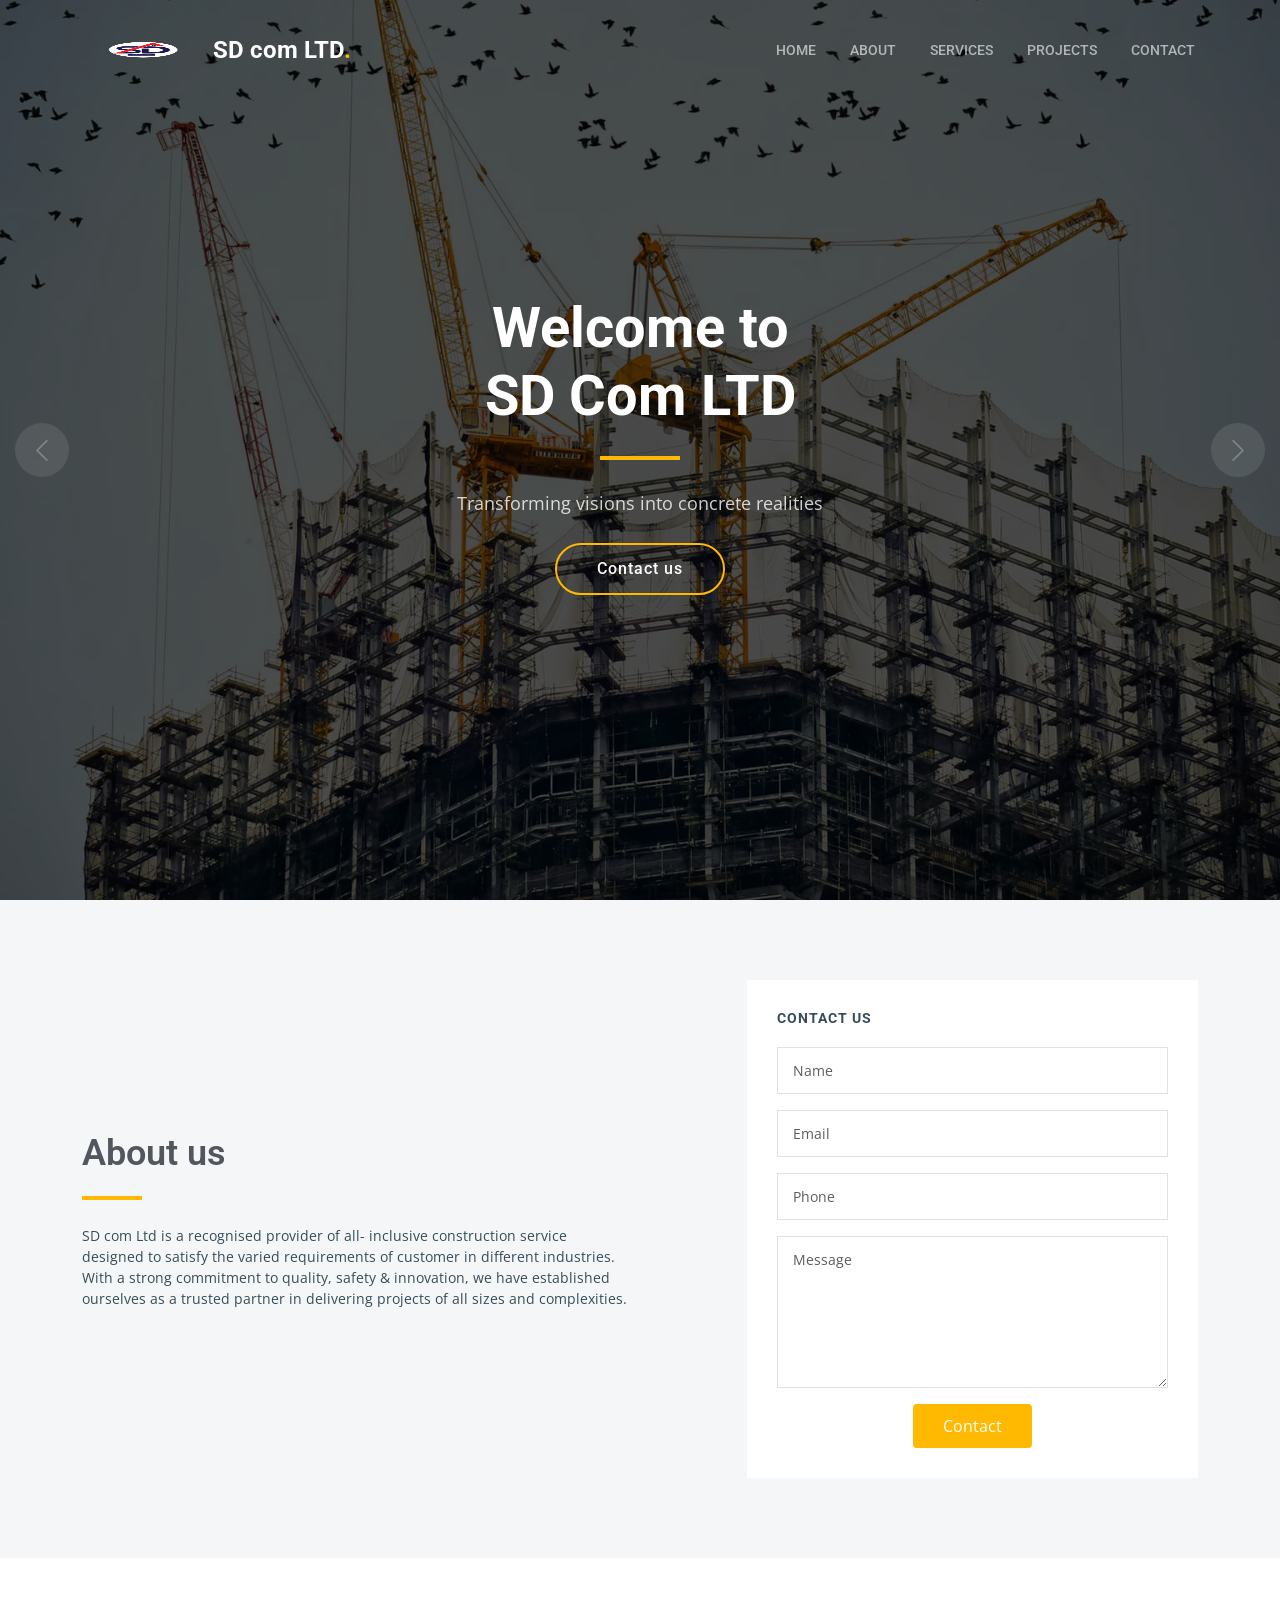
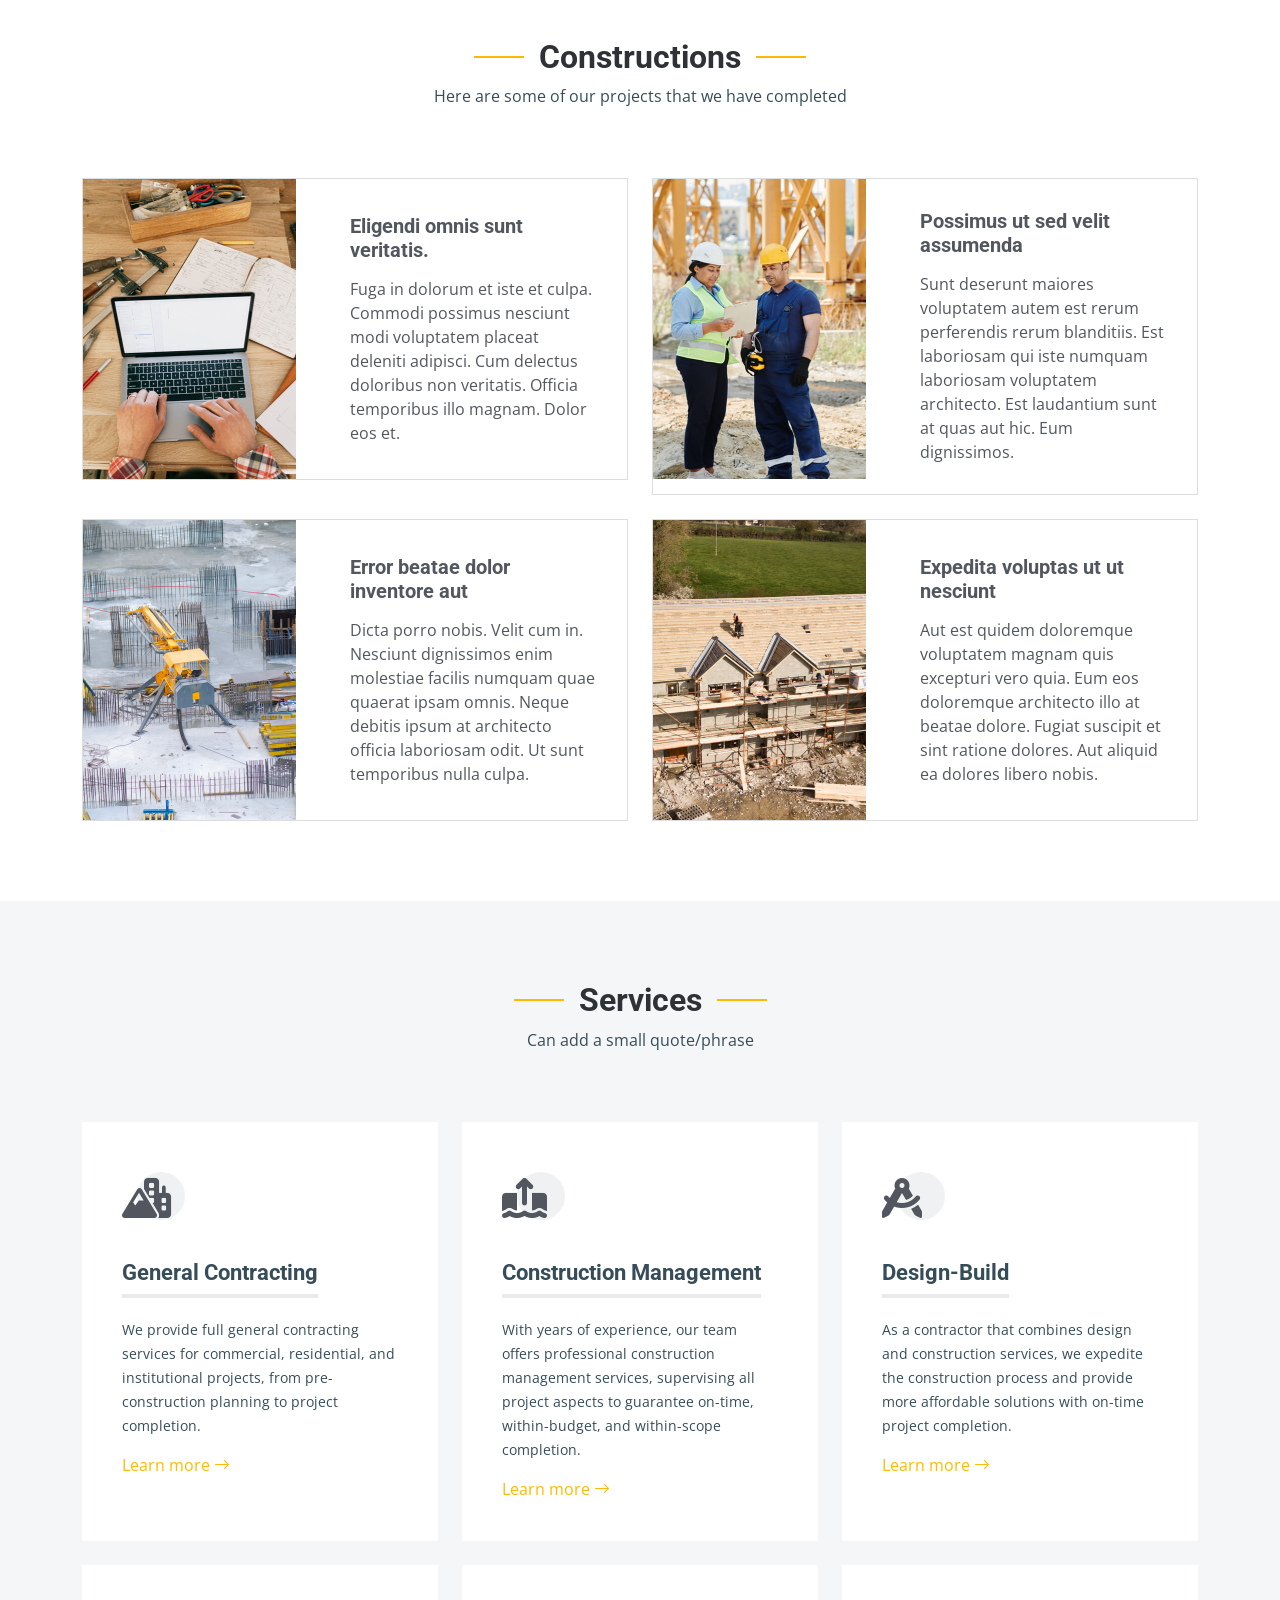
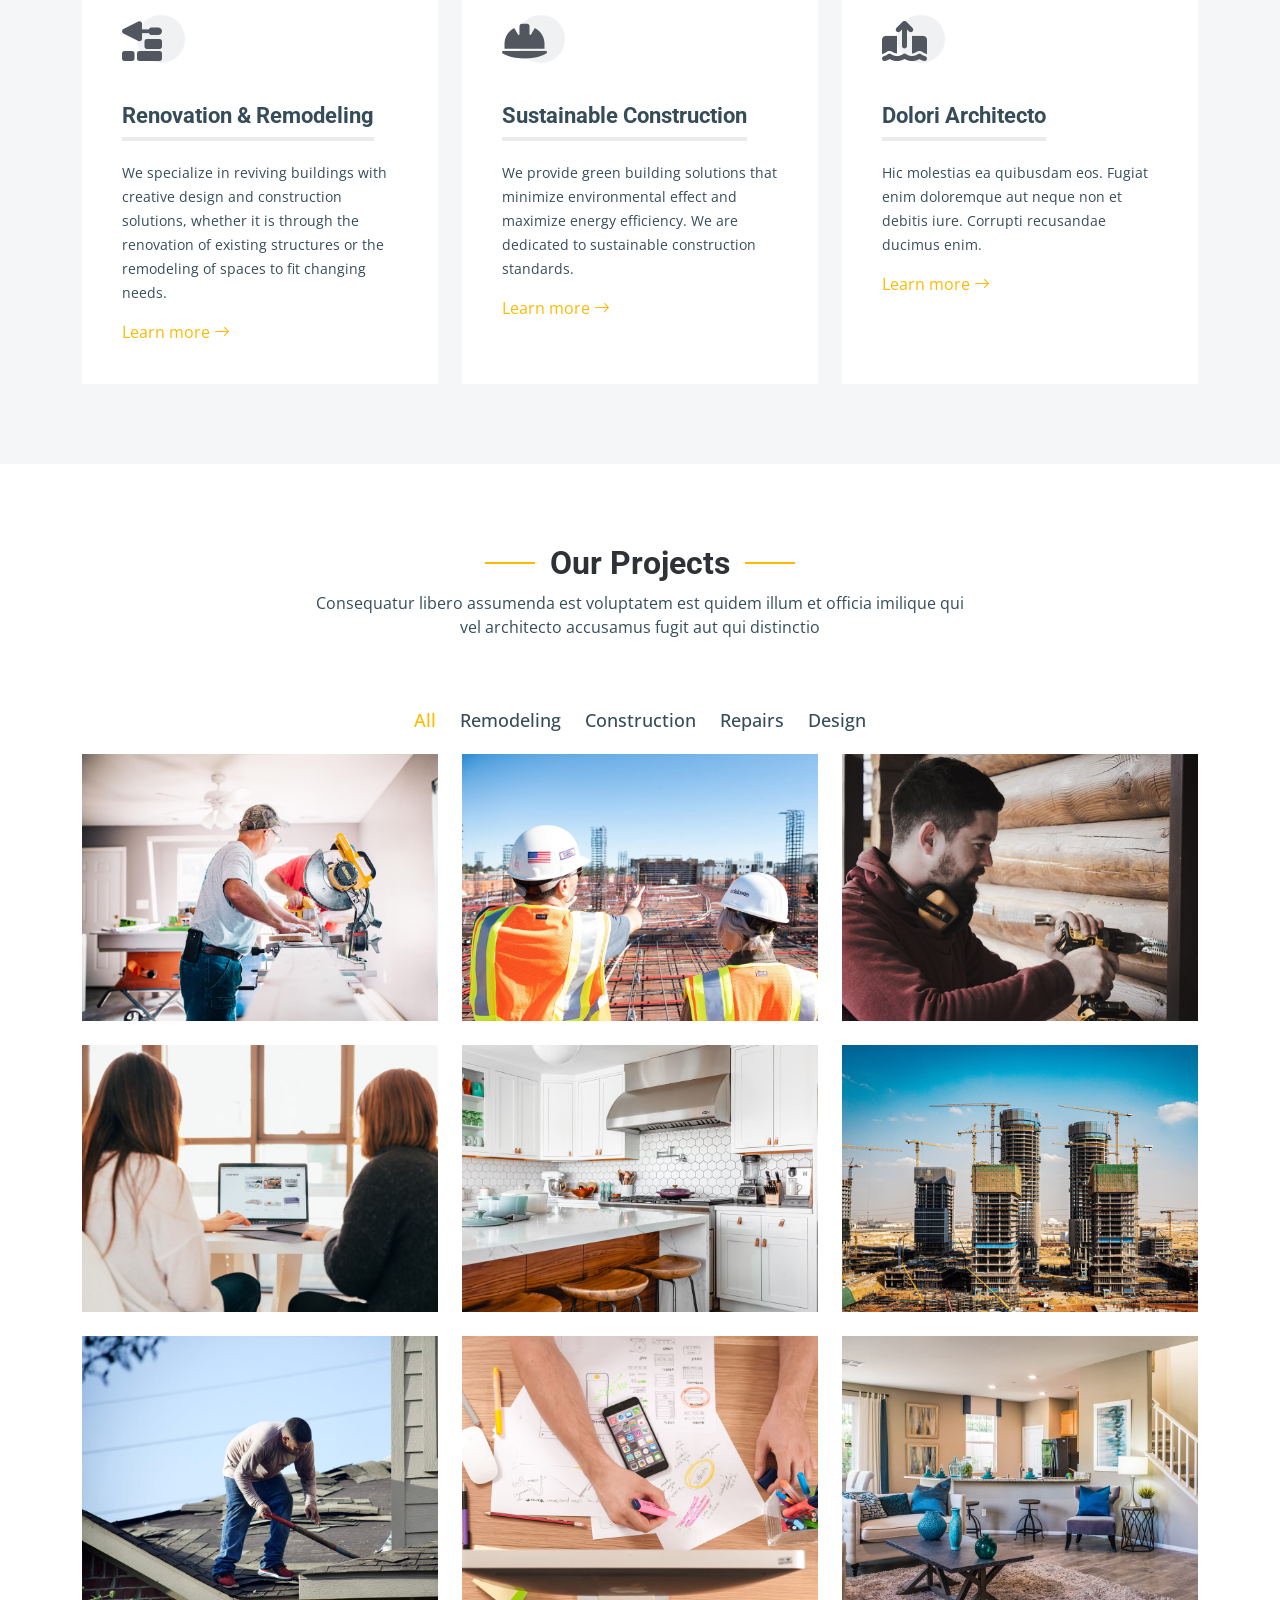
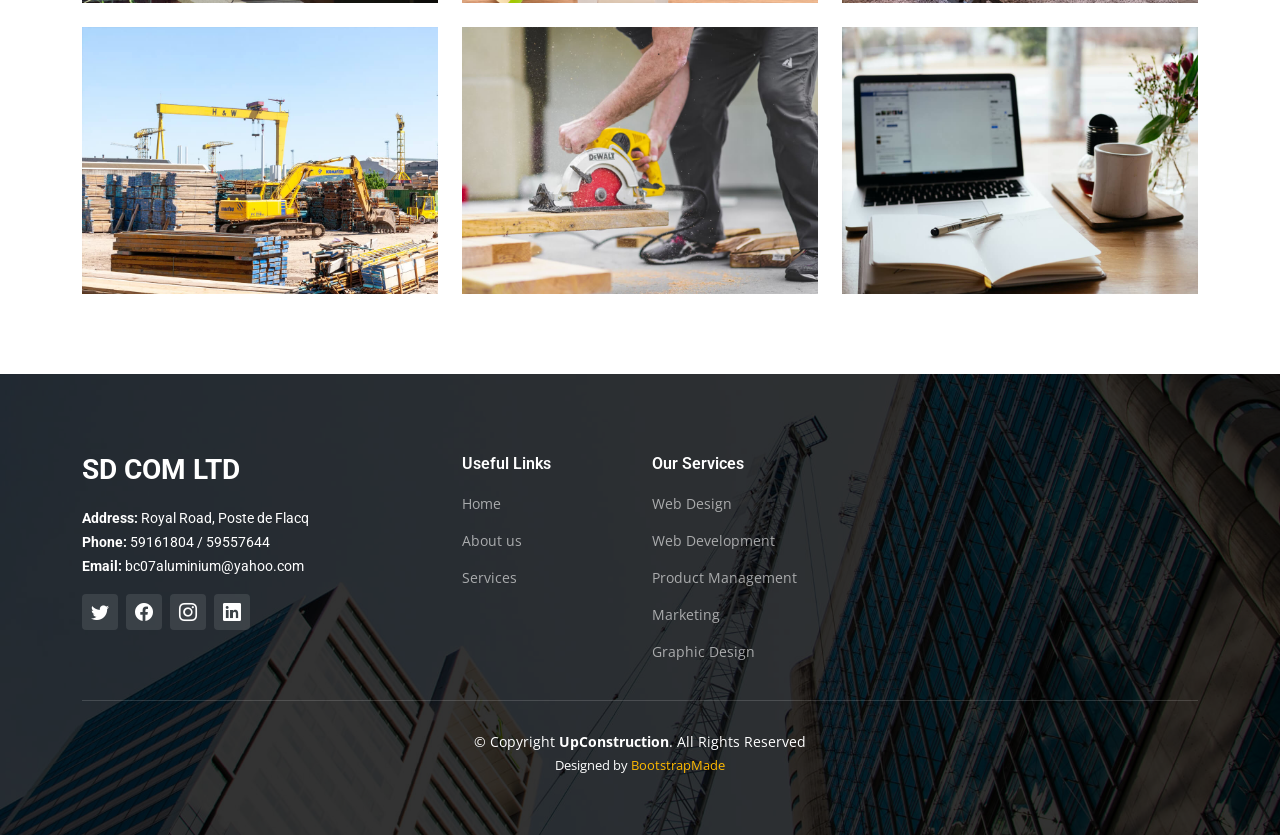
==== index.html @ 28b00603 "first commit" ====
<!DOCTYPE html>
<html lang="en">

<head>
  <meta charset="utf-8">
  <meta content="width=device-width, initial-scale=1.0" name="viewport">

  <title>UpConstruction Bootstrap Template - Index</title>
  <meta content="" name="description">
  <meta content="" name="keywords">

  <script src="https://code.jquery.com/jquery-3.6.4.min.js"></script>

  <!-- Favicons -->
  <link href="assets/img/favicon.png" rel="icon">
  <link href="assets/img/apple-touch-icon.png" rel="apple-touch-icon">

  <!-- Google Fonts -->
  <link rel="preconnect" href="https://fonts.googleapis.com">
  <link rel="preconnect" href="https://fonts.gstatic.com" crossorigin>
  <link href="https://fonts.googleapis.com/css2?family=Open+Sans:ital,wght@0,300;0,400;0,500;0,600;0,700;1,300;1,400;1,600;1,700&family=Roboto:ital,wght@0,300;0,400;0,500;0,600;0,700;1,300;1,400;1,500;1,600;1,700&family=Work+Sans:ital,wght@0,300;0,400;0,500;0,600;0,700;1,300;1,400;1,500;1,600;1,700&display=swap" rel="stylesheet">

  <!-- Vendor CSS Files -->
  <link href="assets/vendor/bootstrap/css/bootstrap.min.css" rel="stylesheet">
  <link href="assets/vendor/bootstrap-icons/bootstrap-icons.css" rel="stylesheet">
  <link href="assets/vendor/fontawesome-free/css/all.min.css" rel="stylesheet">
  <link href="assets/vendor/aos/aos.css" rel="stylesheet">
  <link href="assets/vendor/glightbox/css/glightbox.min.css" rel="stylesheet">
  <link href="assets/vendor/swiper/swiper-bundle.min.css" rel="stylesheet">

  <!-- Template Main CSS File -->
  <link href="assets/css/main.css" rel="stylesheet">

  <!-- =======================================================
  * Template Name: UpConstruction
  * Updated: Jan 29 2024 with Bootstrap v5.3.2
  * Template URL: https://bootstrapmade.com/upconstruction-bootstrap-construction-website-template/
  * Author: BootstrapMade.com
  * License: https://bootstrapmade.com/license/
  ======================================================== -->
</head>

<body>
  <div id="header-placeholder"></div>

  <!-- ======= Hero Section ======= -->
  <section id="hero" class="hero">

    <div class="info d-flex align-items-center">
      <div class="container">
        <div class="row justify-content-center">
          <div class="col-lg-6 text-center">
            <h2 data-aos="fade-down">Welcome to <span><br>SD Com LTD</span></h2>
            <p data-aos="fade-up">Transforming visions into concrete realities</p>
            <a data-aos="fade-up" data-aos-delay="200" href="#get-started" class="btn-get-started">Contact us</a>
          </div>
        </div>
      </div>
    </div>

    <div id="hero-carousel" class="carousel slide" data-bs-ride="carousel" data-bs-interval="5000">

      <div class="carousel-item active" style="background-image: url(assets/img/hero-carousel/hero-carousel-1.jpg)"></div>
      <div class="carousel-item" style="background-image: url(assets/img/hero-carousel/hero-carousel-2.jpg)"></div>
      <div class="carousel-item" style="background-image: url(assets/img/hero-carousel/hero-carousel-3.jpg)"></div>
      <div class="carousel-item" style="background-image: url(assets/img/hero-carousel/hero-carousel-4.jpg)"></div>
      <div class="carousel-item" style="background-image: url(assets/img/hero-carousel/hero-carousel-5.jpg)"></div>

      <a class="carousel-control-prev" href="#hero-carousel" role="button" data-bs-slide="prev">
        <span class="carousel-control-prev-icon bi bi-chevron-left" aria-hidden="true"></span>
      </a>

      <a class="carousel-control-next" href="#hero-carousel" role="button" data-bs-slide="next">
        <span class="carousel-control-next-icon bi bi-chevron-right" aria-hidden="true"></span>
      </a>

    </div>

  </section><!-- End Hero Section -->

  <main id="main">

    <!-- ======= Get Started Section ======= -->
    <section id="get-started" class="get-started section-bg">
      <div class="container">

        <div class="row justify-content-between gy-4">

          <div class="col-lg-6 d-flex align-items-center" data-aos="fade-up">
            <div class="content">
              <h3>About us</h3>
              <p>SD com Ltd is a recognised provider of all- inclusive construction service designed to satisfy 
                the varied requirements of customer in different industries. 
                With a strong commitment to quality, safety & innovation, we have established ourselves as a 
                trusted partner in delivering projects of all sizes and complexities. </p>
            </div>
          </div>

          <div class="col-lg-5" data-aos="fade">
            <form action="forms/quote.php" method="post" class="php-email-form">
              <h3>Contact us</h3>
              <p></p>
              <div class="row gy-3">

                <div class="col-md-12">
                  <input type="text" name="name" class="form-control" placeholder="Name" required>
                </div>

                <div class="col-md-12 ">
                  <input type="email" class="form-control" name="email" placeholder="Email" required>
                </div>

                <div class="col-md-12">
                  <input type="text" class="form-control" name="phone" placeholder="Phone" required>
                </div>

                <div class="col-md-12">
                  <textarea class="form-control" name="message" rows="6" placeholder="Message" required></textarea>
                </div>

                <div class="col-md-12 text-center">
                  <div class="loading">Loading</div>
                  <div class="error-message"></div>
                  <div class="sent-message">Your quote request has been sent successfully. Thank you!</div>

                  <button type="submit">Contact</button>
                </div>

              </div>
            </form>
          </div><!-- End Quote Form -->

        </div>

      </div>
    </section><!-- End Get Started Section -->

    <!-- ======= Constructions Section ======= -->
    <section id="constructions" class="constructions">
      <div class="container" data-aos="fade-up">

        <div class="section-header">
          <h2>Constructions</h2>
          <p>Here are some of our projects that we have completed
          </p>
        </div>

        <div class="row gy-4">

          <div class="col-lg-6" data-aos="fade-up" data-aos-delay="100">
            <div class="card-item">
              <div class="row">
                <div class="col-xl-5">
                  <div class="card-bg" style="background-image: url(assets/img/constructions-1.jpg);"></div>
                </div>
                <div class="col-xl-7 d-flex align-items-center">
                  <div class="card-body">
                    <h4 class="card-title">Eligendi omnis sunt veritatis.</h4>
                    <p>Fuga in dolorum et iste et culpa. Commodi possimus nesciunt modi voluptatem placeat deleniti adipisci. Cum delectus doloribus non veritatis. Officia temporibus illo magnam. Dolor eos et.</p>
                  </div>
                </div>
              </div>
            </div>
          </div><!-- End Card Item -->

          <div class="col-lg-6" data-aos="fade-up" data-aos-delay="200">
            <div class="card-item">
              <div class="row">
                <div class="col-xl-5">
                  <div class="card-bg" style="background-image: url(assets/img/constructions-2.jpg);"></div>
                </div>
                <div class="col-xl-7 d-flex align-items-center">
                  <div class="card-body">
                    <h4 class="card-title">Possimus ut sed velit assumenda</h4>
                    <p>Sunt deserunt maiores voluptatem autem est rerum perferendis rerum blanditiis. Est laboriosam qui iste numquam laboriosam voluptatem architecto. Est laudantium sunt at quas aut hic. Eum dignissimos.</p>
                  </div>
                </div>
              </div>
            </div>
          </div><!-- End Card Item -->

          <div class="col-lg-6" data-aos="fade-up" data-aos-delay="300">
            <div class="card-item">
              <div class="row">
                <div class="col-xl-5">
                  <div class="card-bg" style="background-image: url(assets/img/constructions-3.jpg);"></div>
                </div>
                <div class="col-xl-7 d-flex align-items-center">
                  <div class="card-body">
                    <h4 class="card-title">Error beatae dolor inventore aut</h4>
                    <p>Dicta porro nobis. Velit cum in. Nesciunt dignissimos enim molestiae facilis numquam quae quaerat ipsam omnis. Neque debitis ipsum at architecto officia laboriosam odit. Ut sunt temporibus nulla culpa.</p>
                  </div>
                </div>
              </div>
            </div>
          </div><!-- End Card Item -->

          <div class="col-lg-6" data-aos="fade-up" data-aos-delay="400">
            <div class="card-item">
              <div class="row">
                <div class="col-xl-5">
                  <div class="card-bg" style="background-image: url(assets/img/constructions-4.jpg);"></div>
                </div>
                <div class="col-xl-7 d-flex align-items-center">
                  <div class="card-body">
                    <h4 class="card-title">Expedita voluptas ut ut nesciunt</h4>
                    <p>Aut est quidem doloremque voluptatem magnam quis excepturi vero quia. Eum eos doloremque architecto illo at beatae dolore. Fugiat suscipit et sint ratione dolores. Aut aliquid ea dolores libero nobis.</p>
                  </div>
                </div>
              </div>
            </div>
          </div><!-- End Card Item -->

        </div>

      </div>
    </section><!-- End Constructions Section -->

    <!-- ======= Services Section ======= -->
    <section id="services" class="services section-bg">
      <div class="container" data-aos="fade-up">

        <div class="section-header">
          <h2>Services</h2>
          <p>Can add a small quote/phrase</p>
        </div>

        <div class="row gy-4">

          <div class="col-lg-4 col-md-6" data-aos="fade-up" data-aos-delay="100">
            <div class="service-item  position-relative">
              <div class="icon">
                <i class="fa-solid fa-mountain-city"></i>
              </div>
              <h3>General Contracting</h3>
              <p>We provide full general contracting 
                services for commercial, residential, and institutional 
                projects, from pre-construction planning to project 
                completion.</p>
              <a href="service-details.html" class="readmore stretched-link">Learn more <i class="bi bi-arrow-right"></i></a>
            </div>
          </div><!-- End Service Item -->

          <div class="col-lg-4 col-md-6" data-aos="fade-up" data-aos-delay="200">
            <div class="service-item position-relative">
              <div class="icon">
                <i class="fa-solid fa-arrow-up-from-ground-water"></i>
              </div>
              <h3>Construction Management</h3>
              <p>With years of experience, our 
                team offers professional construction management 
                services, supervising all project aspects to guarantee 
                on-time, within-budget, and within-scope completion.</p>
              <a href="service-details.html" class="readmore stretched-link">Learn more <i class="bi bi-arrow-right"></i></a>
            </div>
          </div><!-- End Service Item -->

          <div class="col-lg-4 col-md-6" data-aos="fade-up" data-aos-delay="300">
            <div class="service-item position-relative">
              <div class="icon">
                <i class="fa-solid fa-compass-drafting"></i>
              </div>
              <h3>Design-Build</h3>
              <p> As a contractor that combines design and 
                construction services, we expedite the construction 
                process and provide more affordable solutions with on-time 
                project completion.</p>
              <a href="service-details.html" class="readmore stretched-link">Learn more <i class="bi bi-arrow-right"></i></a>
            </div>
          </div><!-- End Service Item -->

          <div class="col-lg-4 col-md-6" data-aos="fade-up" data-aos-delay="400">
            <div class="service-item position-relative">
              <div class="icon">
                <i class="fa-solid fa-trowel-bricks"></i>
              </div>
              <h3>Renovation & Remodeling</h3>
              <p>We specialize in reviving 
                buildings with creative design and construction solutions, 
                whether it is through the renovation of existing structures 
                or the remodeling of spaces to fit changing needs.</p>
              <a href="service-details.html" class="readmore stretched-link">Learn more <i class="bi bi-arrow-right"></i></a>
            </div>
          </div><!-- End Service Item -->

          <div class="col-lg-4 col-md-6" data-aos="fade-up" data-aos-delay="500">
            <div class="service-item position-relative">
              <div class="icon">
                <i class="fa-solid fa-helmet-safety"></i>
              </div>
              <h3>Sustainable Construction</h3>
              <p> We provide green building 
                solutions that minimize environmental effect and maximize 
                energy efficiency. We are dedicated to sustainable 
                construction standards.</p>
              <a href="service-details.html" class="readmore stretched-link">Learn more <i class="bi bi-arrow-right"></i></a>
            </div>
          </div><!-- End Service Item -->

          <div class="col-lg-4 col-md-6" data-aos="fade-up" data-aos-delay="600">
            <div class="service-item position-relative">
              <div class="icon">
                <i class="fa-solid fa-arrow-up-from-ground-water"></i>
              </div>
              <h3>Dolori Architecto</h3>
              <p>Hic molestias ea quibusdam eos. Fugiat enim doloremque aut neque non et debitis iure. Corrupti recusandae ducimus enim.</p>
              <a href="service-details.html" class="readmore stretched-link">Learn more <i class="bi bi-arrow-right"></i></a>
            </div>
          </div><!--End Service Item -->

        </div>

      </div>
    </section><!-- End Services Section -->

    <!-- ======= Alt Services Section ======= -->
    <!-- <section id="alt-services" class="alt-services">
      <div class="container" data-aos="fade-up">

        <div class="row justify-content-around gy-4">
          <div class="col-lg-6 img-bg" style="background-image: url(assets/img/alt-services.jpg);" data-aos="zoom-in" data-aos-delay="100"></div>

          <div class="col-lg-5 d-flex flex-column justify-content-center">
            <h3>Enim quis est voluptatibus aliquid consequatur fugiat</h3>
            <p>Esse voluptas cumque vel exercitationem. Reiciendis est hic accusamus. Non ipsam et sed minima temporibus laudantium. Soluta voluptate sed facere corporis dolores excepturi</p>

            <div class="icon-box d-flex position-relative" data-aos="fade-up" data-aos-delay="100">
              <i class="bi bi-easel flex-shrink-0"></i>
              <div>
                <h4><a href="" class="stretched-link">Lorem Ipsum</a></h4>
                <p>Voluptatum deleniti atque corrupti quos dolores et quas molestias excepturi sint occaecati cupiditate non provident</p>
              </div> -->
            <!-- </div>End Icon Box -->

            <!-- <div class="icon-box d-flex position-relative" data-aos="fade-up" data-aos-delay="200">
              <i class="bi bi-patch-check flex-shrink-0"></i>
              <div>
                <h4><a href="" class="stretched-link">Nemo Enim</a></h4>
                <p>At vero eos et accusamus et iusto odio dignissimos ducimus qui blanditiis praesentium voluptatum deleniti atque</p>
              </div> -->
            <!-- </div>End Icon Box -->

            <!-- <div class="icon-box d-flex position-relative" data-aos="fade-up" data-aos-delay="300">
              <i class="bi bi-brightness-high flex-shrink-0"></i>
              <div>
                <h4><a href="" class="stretched-link">Dine Pad</a></h4>
                <p>Explicabo est voluptatum asperiores consequatur magnam. Et veritatis odit. Sunt aut deserunt minus aut eligendi omnis</p>
              </div> -->
            <!-- </div>End Icon Box -->

            <!-- <div class="icon-box d-flex position-relative" data-aos="fade-up" data-aos-delay="400">
              <i class="bi bi-brightness-high flex-shrink-0"></i>
              <div>
                <h4><a href="" class="stretched-link">Tride clov</a></h4>
                <p>Est voluptatem labore deleniti quis a delectus et. Saepe dolorem libero sit non aspernatur odit amet. Et eligendi</p>
              </div> -->
            <!-- </div>End Icon Box -->

          <!-- </div>
        </div>

      </div> -->
    <!-- </section>End Alt Services Section -->

    <!-- ======= Features Section ======= -->
    <!-- <section id="features" class="features section-bg">
      <div class="container" data-aos="fade-up">

        <ul class="nav nav-tabs row  g-2 d-flex">

          <li class="nav-item col-3">
            <a class="nav-link active show" data-bs-toggle="tab" data-bs-target="#tab-1">
              <h4>Modisit</h4>
            </a>
          </li>

          <li class="nav-item col-3">
            <a class="nav-link" data-bs-toggle="tab" data-bs-target="#tab-2">
              <h4>Praesenti</h4>
            </a>

          <li class="nav-item col-3">
            <a class="nav-link" data-bs-toggle="tab" data-bs-target="#tab-3">
              <h4>Explica</h4>
            </a>
          </li>

          <li class="nav-item col-3">
            <a class="nav-link" data-bs-toggle="tab" data-bs-target="#tab-4">
              <h4>Nostrum</h4>
            </a>
          </li>

        </ul>

        <div class="tab-content">

          <div class="tab-pane active show" id="tab-1">
            <div class="row">
              <div class="col-lg-6 order-2 order-lg-1 mt-3 mt-lg-0 d-flex flex-column justify-content-center" data-aos="fade-up" data-aos-delay="100">
                <h3>Voluptatem dignissimos provident</h3>
                <p class="fst-italic">
                  Lorem ipsum dolor sit amet, consectetur adipiscing elit, sed do eiusmod tempor incididunt ut labore et dolore
                  magna aliqua.
                </p>
                <ul>
                  <li><i class="bi bi-check2-all"></i> Ullamco laboris nisi ut aliquip ex ea commodo consequat.</li>
                  <li><i class="bi bi-check2-all"></i> Duis aute irure dolor in reprehenderit in voluptate velit.</li>
                  <li><i class="bi bi-check2-all"></i> Ullamco laboris nisi ut aliquip ex ea commodo consequat. Duis aute irure dolor in reprehenderit in voluptate trideta storacalaperda mastiro dolore eu fugiat nulla pariatur.</li>
                </ul>
              </div>
              <div class="col-lg-6 order-1 order-lg-2 text-center" data-aos="fade-up" data-aos-delay="200">
                <img src="assets/img/features-1.jpg" alt="" class="img-fluid">
              </div>
            </div>
          </div>

          <div class="tab-pane" id="tab-2">
            <div class="row">
              <div class="col-lg-6 order-2 order-lg-1 mt-3 mt-lg-0 d-flex flex-column justify-content-center">
                <h3>Neque exercitationem debitis</h3>
                <p class="fst-italic">
                  Lorem ipsum dolor sit amet, consectetur adipiscing elit, sed do eiusmod tempor incididunt ut labore et dolore
                  magna aliqua.
                </p>
                <ul>
                  <li><i class="bi bi-check2-all"></i> Ullamco laboris nisi ut aliquip ex ea commodo consequat.</li>
                  <li><i class="bi bi-check2-all"></i> Duis aute irure dolor in reprehenderit in voluptate velit.</li>
                  <li><i class="bi bi-check2-all"></i> Provident mollitia neque rerum asperiores dolores quos qui a. Ipsum neque dolor voluptate nisi sed.</li>
                  <li><i class="bi bi-check2-all"></i> Ullamco laboris nisi ut aliquip ex ea commodo consequat. Duis aute irure dolor in reprehenderit in voluptate trideta storacalaperda mastiro dolore eu fugiat nulla pariatur.</li>
                </ul>
              </div>
              <div class="col-lg-6 order-1 order-lg-2 text-center">
                <img src="assets/img/features-2.jpg" alt="" class="img-fluid">
              </div>
            </div>
          </div>

          <div class="tab-pane" id="tab-3">
            <div class="row">
              <div class="col-lg-6 order-2 order-lg-1 mt-3 mt-lg-0 d-flex flex-column justify-content-center">
                <h3>Voluptatibus commodi accusamu</h3>
                <ul>
                  <li><i class="bi bi-check2-all"></i> Ullamco laboris nisi ut aliquip ex ea commodo consequat.</li>
                  <li><i class="bi bi-check2-all"></i> Duis aute irure dolor in reprehenderit in voluptate velit.</li>
                  <li><i class="bi bi-check2-all"></i> Provident mollitia neque rerum asperiores dolores quos qui a. Ipsum neque dolor voluptate nisi sed.</li>
                </ul>
                <p class="fst-italic">
                  Lorem ipsum dolor sit amet, consectetur adipiscing elit, sed do eiusmod tempor incididunt ut labore et dolore
                  magna aliqua.
                </p>
              </div>
              <div class="col-lg-6 order-1 order-lg-2 text-center">
                <img src="assets/img/features-3.jpg" alt="" class="img-fluid">
              </div>
            </div>
          </div>

          <div class="tab-pane" id="tab-4">
            <div class="row">
              <div class="col-lg-6 order-2 order-lg-1 mt-3 mt-lg-0 d-flex flex-column justify-content-center">
                <h3>Omnis fugiat ea explicabo sunt</h3>
                <p class="fst-italic">
                  Lorem ipsum dolor sit amet, consectetur adipiscing elit, sed do eiusmod tempor incididunt ut labore et dolore
                  magna aliqua.
                </p>
                <ul>
                  <li><i class="bi bi-check2-all"></i> Ullamco laboris nisi ut aliquip ex ea commodo consequat.</li>
                  <li><i class="bi bi-check2-all"></i> Duis aute irure dolor in reprehenderit in voluptate velit.</li>
                  <li><i class="bi bi-check2-all"></i> Ullamco laboris nisi ut aliquip ex ea commodo consequat. Duis aute irure dolor in reprehenderit in voluptate trideta storacalaperda mastiro dolore eu fugiat nulla pariatur.</li>
                </ul>
              </div>
              <div class="col-lg-6 order-1 order-lg-2 text-center">
                <img src="assets/img/features-4.jpg" alt="" class="img-fluid">
              </div>
            </div>
          </div>

        </div>

      </div>
    </section> -->

    <!-- ======= Our Projects Section ======= -->
    <section id="projects" class="projects">
      <div class="container" data-aos="fade-up">

        <div class="section-header">
          <h2>Our Projects</h2>
          <p>Consequatur libero assumenda est voluptatem est quidem illum et officia imilique qui vel architecto accusamus fugit aut qui distinctio</p>
        </div>

        <div class="portfolio-isotope" data-portfolio-filter="*" data-portfolio-layout="masonry" data-portfolio-sort="original-order">

          <ul class="portfolio-flters" data-aos="fade-up" data-aos-delay="100">
            <li data-filter="*" class="filter-active">All</li>
            <li data-filter=".filter-remodeling">Remodeling</li>
            <li data-filter=".filter-construction">Construction</li>
            <li data-filter=".filter-repairs">Repairs</li>
            <li data-filter=".filter-design">Design</li>
          </ul><!-- End Projects Filters -->

          <div class="row gy-4 portfolio-container" data-aos="fade-up" data-aos-delay="200">

            <div class="col-lg-4 col-md-6 portfolio-item filter-remodeling">
              <div class="portfolio-content h-100">
                <img src="assets/img/projects/remodeling-1.jpg" class="img-fluid" alt="">
                <div class="portfolio-info">
                  <h4>Remodeling 1</h4>
                  <p>Lorem ipsum, dolor sit amet consectetur</p>
                  <a href="assets/img/projects/remodeling-1.jpg" title="Remodeling 1" data-gallery="portfolio-gallery-remodeling" class="glightbox preview-link"><i class="bi bi-zoom-in"></i></a>
                  <a href="project-details.html" title="More Details" class="details-link"><i class="bi bi-link-45deg"></i></a>
                </div>
              </div>
            </div><!-- End Projects Item -->

            <div class="col-lg-4 col-md-6 portfolio-item filter-construction">
              <div class="portfolio-content h-100">
                <img src="assets/img/projects/construction-1.jpg" class="img-fluid" alt="">
                <div class="portfolio-info">
                  <h4>Construction 1</h4>
                  <p>Lorem ipsum, dolor sit amet consectetur</p>
                  <a href="assets/img/projects/construction-1.jpg" title="Construction 1" data-gallery="portfolio-gallery-construction" class="glightbox preview-link"><i class="bi bi-zoom-in"></i></a>
                  <a href="project-details.html" title="More Details" class="details-link"><i class="bi bi-link-45deg"></i></a>
                </div>
              </div>
            </div><!-- End Projects Item -->

            <div class="col-lg-4 col-md-6 portfolio-item filter-repairs">
              <div class="portfolio-content h-100">
                <img src="assets/img/projects/repairs-1.jpg" class="img-fluid" alt="">
                <div class="portfolio-info">
                  <h4>Repairs 1</h4>
                  <p>Lorem ipsum, dolor sit amet consectetur</p>
                  <a href="assets/img/projects/repairs-1.jpg" title="Repairs 1" data-gallery="portfolio-gallery-repairs" class="glightbox preview-link"><i class="bi bi-zoom-in"></i></a>
                  <a href="project-details.html" title="More Details" class="details-link"><i class="bi bi-link-45deg"></i></a>
                </div>
              </div>
            </div><!-- End Projects Item -->

            <div class="col-lg-4 col-md-6 portfolio-item filter-design">
              <div class="portfolio-content h-100">
                <img src="assets/img/projects/design-1.jpg" class="img-fluid" alt="">
                <div class="portfolio-info">
                  <h4>Design 1</h4>
                  <p>Lorem ipsum, dolor sit amet consectetur</p>
                  <a href="assets/img/projects/design-1.jpg" title="Repairs 1" data-gallery="portfolio-gallery-book" class="glightbox preview-link"><i class="bi bi-zoom-in"></i></a>
                  <a href="project-details.html" title="More Details" class="details-link"><i class="bi bi-link-45deg"></i></a>
                </div>
              </div>
            </div><!-- End Projects Item -->

            <div class="col-lg-4 col-md-6 portfolio-item filter-remodeling">
              <div class="portfolio-content h-100">
                <img src="assets/img/projects/remodeling-2.jpg" class="img-fluid" alt="">
                <div class="portfolio-info">
                  <h4>Remodeling 2</h4>
                  <p>Lorem ipsum, dolor sit amet consectetur</p>
                  <a href="assets/img/projects/remodeling-2.jpg" title="Remodeling 2" data-gallery="portfolio-gallery-remodeling" class="glightbox preview-link"><i class="bi bi-zoom-in"></i></a>
                  <a href="project-details.html" title="More Details" class="details-link"><i class="bi bi-link-45deg"></i></a>
                </div>
              </div>
            </div><!-- End Projects Item -->

            <div class="col-lg-4 col-md-6 portfolio-item filter-construction">
              <div class="portfolio-content h-100">
                <img src="assets/img/projects/construction-2.jpg" class="img-fluid" alt="">
                <div class="portfolio-info">
                  <h4>Construction 2</h4>
                  <p>Lorem ipsum, dolor sit amet consectetur</p>
                  <a href="assets/img/projects/construction-2.jpg" title="Construction 2" data-gallery="portfolio-gallery-construction" class="glightbox preview-link"><i class="bi bi-zoom-in"></i></a>
                  <a href="project-details.html" title="More Details" class="details-link"><i class="bi bi-link-45deg"></i></a>
                </div>
              </div>
            </div><!-- End Projects Item -->

            <div class="col-lg-4 col-md-6 portfolio-item filter-repairs">
              <div class="portfolio-content h-100">
                <img src="assets/img/projects/repairs-2.jpg" class="img-fluid" alt="">
                <div class="portfolio-info">
                  <h4>Repairs 2</h4>
                  <p>Lorem ipsum, dolor sit amet consectetur</p>
                  <a href="assets/img/projects/repairs-2.jpg" title="Repairs 2" data-gallery="portfolio-gallery-repairs" class="glightbox preview-link"><i class="bi bi-zoom-in"></i></a>
                  <a href="project-details.html" title="More Details" class="details-link"><i class="bi bi-link-45deg"></i></a>
                </div>
              </div>
            </div><!-- End Projects Item -->

            <div class="col-lg-4 col-md-6 portfolio-item filter-design">
              <div class="portfolio-content h-100">
                <img src="assets/img/projects/design-2.jpg" class="img-fluid" alt="">
                <div class="portfolio-info">
                  <h4>Design 2</h4>
                  <p>Lorem ipsum, dolor sit amet consectetur</p>
                  <a href="assets/img/projects/design-2.jpg" title="Repairs 2" data-gallery="portfolio-gallery-book" class="glightbox preview-link"><i class="bi bi-zoom-in"></i></a>
                  <a href="project-details.html" title="More Details" class="details-link"><i class="bi bi-link-45deg"></i></a>
                </div>
              </div>
            </div><!-- End Projects Item -->

            <div class="col-lg-4 col-md-6 portfolio-item filter-remodeling">
              <div class="portfolio-content h-100">
                <img src="assets/img/projects/remodeling-3.jpg" class="img-fluid" alt="">
                <div class="portfolio-info">
                  <h4>Remodeling 3</h4>
                  <p>Lorem ipsum, dolor sit amet consectetur</p>
                  <a href="assets/img/projects/remodeling-3.jpg" title="Remodeling 3" data-gallery="portfolio-gallery-remodeling" class="glightbox preview-link"><i class="bi bi-zoom-in"></i></a>
                  <a href="project-details.html" title="More Details" class="details-link"><i class="bi bi-link-45deg"></i></a>
                </div>
              </div>
            </div><!-- End Projects Item -->

            <div class="col-lg-4 col-md-6 portfolio-item filter-construction">
              <div class="portfolio-content h-100">
                <img src="assets/img/projects/construction-3.jpg" class="img-fluid" alt="">
                <div class="portfolio-info">
                  <h4>Construction 3</h4>
                  <p>Lorem ipsum, dolor sit amet consectetur</p>
                  <a href="assets/img/projects/construction-3.jpg" title="Construction 3" data-gallery="portfolio-gallery-construction" class="glightbox preview-link"><i class="bi bi-zoom-in"></i></a>
                  <a href="project-details.html" title="More Details" class="details-link"><i class="bi bi-link-45deg"></i></a>
                </div>
              </div>
            </div><!-- End Projects Item -->

            <div class="col-lg-4 col-md-6 portfolio-item filter-repairs">
              <div class="portfolio-content h-100">
                <img src="assets/img/projects/repairs-3.jpg" class="img-fluid" alt="">
                <div class="portfolio-info">
                  <h4>Repairs 3</h4>
                  <p>Lorem ipsum, dolor sit amet consectetur</p>
                  <a href="assets/img/projects/repairs-3.jpg" title="Repairs 2" data-gallery="portfolio-gallery-repairs" class="glightbox preview-link"><i class="bi bi-zoom-in"></i></a>
                  <a href="project-details.html" title="More Details" class="details-link"><i class="bi bi-link-45deg"></i></a>
                </div>
              </div>
            </div><!-- End Projects Item -->

            <div class="col-lg-4 col-md-6 portfolio-item filter-design">
              <div class="portfolio-content h-100">
                <img src="assets/img/projects/design-3.jpg" class="img-fluid" alt="">
                <div class="portfolio-info">
                  <h4>Design 3</h4>
                  <p>Lorem ipsum, dolor sit amet consectetur</p>
                  <a href="assets/img/projects/design-3.jpg" title="Repairs 3" data-gallery="portfolio-gallery-book" class="glightbox preview-link"><i class="bi bi-zoom-in"></i></a>
                  <a href="project-details.html" title="More Details" class="details-link"><i class="bi bi-link-45deg"></i></a>
                </div>
              </div>
            </div><!-- End Projects Item -->

          </div><!-- End Projects Container -->

        </div>

      </div>
    </section><!-- End Our Projects Section -->

  </main><!-- End #main -->

  <div id="footer-placeholder"></div>

  <a href="#" class="scroll-top d-flex align-items-center justify-content-center"><i class="bi bi-arrow-up-short"></i></a>

  <div id="preloader"></div>

  <!-- Vendor JS Files -->
  <script src="assets/vendor/bootstrap/js/bootstrap.bundle.min.js"></script>
  <script src="assets/vendor/aos/aos.js"></script>
  <script src="assets/vendor/glightbox/js/glightbox.min.js"></script>
  <script src="assets/vendor/isotope-layout/isotope.pkgd.min.js"></script>
  <script src="assets/vendor/swiper/swiper-bundle.min.js"></script>
  <script src="assets/vendor/purecounter/purecounter_vanilla.js"></script>
  <script src="assets/vendor/php-email-form/validate.js"></script>
  <script>
    $(function(){
       $("#footer-placeholder").load("footer.html");
       $("#header-placeholder").load("header.html");
    });
 </script>

  <!-- Template Main JS File -->
  <script src="assets/js/main.js"></script>

</body>

</html>
---- assets/css/main.css ----
/**
* Template Name: UpConstruction
* Updated: Jan 29 2024 with Bootstrap v5.3.2
* Template URL: https://bootstrapmade.com/upconstruction-bootstrap-construction-website-template/
* Author: BootstrapMade.com
* License: https://bootstrapmade.com/license/
*/

/*--------------------------------------------------------------
# Set main reusable colors and fonts using CSS variables
# Learn more about CSS variables at https://developer.mozilla.org/en-US/docs/Web/CSS/Using_CSS_custom_properties
--------------------------------------------------------------*/
/* Fonts */
:root {
  --font-default: "Open Sans", system-ui, -apple-system, "Segoe UI", Roboto, "Helvetica Neue", Arial, "Noto Sans", "Liberation Sans", sans-serif, "Apple Color Emoji", "Segoe UI Emoji", "Segoe UI Symbol", "Noto Color Emoji";
  --font-primary: "Roboto", sans-serif;
  --font-secondary: "Work Sans", sans-serif;
}

/* Colors */
:root {
  --color-default: #364d59;
  --color-primary: #feb900;
  --color-secondary: #52565e;
}

/* Smooth scroll behavior */
:root {
  scroll-behavior: smooth;
}

/*--------------------------------------------------------------
# General
--------------------------------------------------------------*/
body {
  font-family: var(--font-default);
  color: var(--color-default);
  overflow-x: hidden;
}

a {
  color: var(--color-primary);
  text-decoration: none;
}

a:hover {
  color: #ffc732;
  text-decoration: none;
}

h1,
h2,
h3,
h4,
h5,
h6 {
  font-family: var(--font-primary);
}

/*--------------------------------------------------------------
# Sections & Section Header
--------------------------------------------------------------*/
section {
  padding: 80px 0;
  overflow: hidden;
}

.section-bg {
  background-color: #f5f6f7;
}

.section-header {
  text-align: center;
  padding-bottom: 70px;
}

.section-header h2 {
  font-size: 32px;
  font-weight: 700;
  position: relative;
  color: #2e3135;
}

.section-header h2:before,
.section-header h2:after {
  content: "";
  width: 50px;
  height: 2px;
  background: var(--color-primary);
  display: inline-block;
}

.section-header h2:before {
  margin: 0 15px 10px 0;
}

.section-header h2:after {
  margin: 0 0 10px 15px;
}

.section-header p {
  margin: 0 auto 0 auto;
}

@media (min-width: 1199px) {
  .section-header p {
    max-width: 60%;
  }
}

/*--------------------------------------------------------------
# Breadcrumbs
--------------------------------------------------------------*/
.breadcrumbs {
  padding: 140px 0 60px 0;
  min-height: 30vh;
  position: relative;
  background-size: cover;
  background-position: center;
  background-repeat: no-repeat;
}

.breadcrumbs:before {
  content: "";
  background-color: rgba(0, 0, 0, 0.6);
  position: absolute;
  inset: 0;
}

.breadcrumbs h2 {
  font-size: 56px;
  font-weight: 500;
  color: #fff;
  font-family: var(--font-secondary);
}

.breadcrumbs ol {
  display: flex;
  flex-wrap: wrap;
  list-style: none;
  padding: 0 0 10px 0;
  margin: 0;
  font-size: 16px;
  font-weight: 600;
  color: var(--color-primary);
}

.breadcrumbs ol a {
  color: rgba(255, 255, 255, 0.8);
  transition: 0.3s;
}

.breadcrumbs ol a:hover {
  text-decoration: underline;
}

.breadcrumbs ol li+li {
  padding-left: 10px;
}

.breadcrumbs ol li+li::before {
  display: inline-block;
  padding-right: 10px;
  color: #fff;
  content: "/";
}

/*--------------------------------------------------------------
# Scroll top button
--------------------------------------------------------------*/
.scroll-top {
  position: fixed;
  visibility: hidden;
  opacity: 0;
  right: 15px;
  bottom: 15px;
  z-index: 99999;
  background: var(--color-primary);
  width: 40px;
  height: 40px;
  border-radius: 4px;
  transition: all 0.4s;
}

.scroll-top i {
  font-size: 24px;
  color: var(--color-secondary);
  line-height: 0;
}

.scroll-top:hover {
  background: #ffc732;
  color: #fff;
}

.scroll-top.active {
  visibility: visible;
  opacity: 1;
}

/*--------------------------------------------------------------
# Preloader
--------------------------------------------------------------*/
#preloader {
  position: fixed;
  inset: 0;
  z-index: 999999;
  overflow: hidden;
  background: #fff;
  transition: all 0.6s ease-out;
}

#preloader:before {
  content: "";
  position: fixed;
  top: calc(50% - 30px);
  left: calc(50% - 30px);
  border: 6px solid #fff;
  border-color: var(--color-primary) transparent var(--color-primary) transparent;
  border-radius: 50%;
  width: 60px;
  height: 60px;
  animation: animate-preloader 1.5s linear infinite;
}

@keyframes animate-preloader {
  0% {
    transform: rotate(0deg);
  }

  100% {
    transform: rotate(360deg);
  }
}

/*--------------------------------------------------------------
# Disable aos animation delay on mobile devices
--------------------------------------------------------------*/
@media screen and (max-width: 768px) {
  [data-aos-delay] {
    transition-delay: 0 !important;
  }
}

/*--------------------------------------------------------------
# Header
--------------------------------------------------------------*/
.header {
  z-index: 997;
  position: absolute;
  padding: 30px 0;
  top: 0;
  left: 0;
  right: 0;
}

.header .logo img {
  max-height: 40px;
  margin-right: 6px;
}

.header .logo h1 {
  font-size: 24px;
  font-weight: 700;
  color: #fff;
  margin-bottom: 0;
  font-family: var(--font-primary);
}

.header .logo h1 span {
  color: var(--color-primary);
}

/*--------------------------------------------------------------
# Desktop Navigation
--------------------------------------------------------------*/
@media (min-width: 1280px) {
  .navbar {
    padding: 0;
  }

  .navbar ul {
    margin: 0;
    padding: 0;
    display: flex;
    list-style: none;
    align-items: center;
  }

  .navbar li {
    position: relative;
  }

  .navbar>ul>li {
    white-space: nowrap;
    padding: 10px 0 10px 28px;
  }

  .navbar a,
  .navbar a:focus {
    display: flex;
    align-items: center;
    justify-content: space-between;
    padding: 0 3px;
    font-family: var(--font-primary);
    font-size: 14px;
    font-weight: 500;
    color: rgba(255, 255, 255, 0.6);
    text-transform: uppercase;
    white-space: nowrap;
    transition: 0.3s;
    position: relative;
  }

  .navbar a i,
  .navbar a:focus i {
    font-size: 12px;
    line-height: 0;
    margin-left: 5px;
  }

  .navbar>ul>li>a:before {
    content: "";
    position: absolute;
    width: 100%;
    height: 2px;
    bottom: -6px;
    left: 0;
    background-color: var(--color-primary);
    visibility: hidden;
    width: 0px;
    transition: all 0.3s ease-in-out 0s;
  }

  .navbar a:hover:before,
  .navbar li:hover>a:before,
  .navbar .active:before {
    visibility: visible;
    width: 100%;
  }

  .navbar a:hover,
  .navbar .active,
  .navbar .active:focus,
  .navbar li:hover>a {
    color: #fff;
  }

  .navbar .dropdown ul {
    display: block;
    position: absolute;
    left: 28px;
    top: calc(100% + 30px);
    margin: 0;
    padding: 10px 0;
    z-index: 99;
    opacity: 0;
    visibility: hidden;
    background: #fff;
    box-shadow: 0px 0px 30px rgba(127, 137, 161, 0.25);
    transition: 0.3s;
  }

  .navbar .dropdown ul li {
    min-width: 200px;
  }

  .navbar .dropdown ul a {
    padding: 10px 20px;
    font-size: 15px;
    text-transform: none;
    color: var(--color-default);
    font-weight: 400;
  }

  .navbar .dropdown ul a i {
    font-size: 12px;
  }

  .navbar .dropdown ul a:hover,
  .navbar .dropdown ul .active:hover,
  .navbar .dropdown ul li:hover>a {
    color: var(--color-primary);
  }

  .navbar .dropdown:hover>ul {
    opacity: 1;
    top: 100%;
    visibility: visible;
  }

  .navbar .dropdown .dropdown ul {
    top: 0;
    left: calc(100% - 30px);
    visibility: hidden;
  }

  .navbar .dropdown .dropdown:hover>ul {
    opacity: 1;
    top: 0;
    left: 100%;
    visibility: visible;
  }
}

@media (min-width: 1280px) and (max-width: 1366px) {
  .navbar .dropdown .dropdown ul {
    left: -90%;
  }

  .navbar .dropdown .dropdown:hover>ul {
    left: -100%;
  }
}

@media (min-width: 1280px) {

  .mobile-nav-show,
  .mobile-nav-hide {
    display: none;
  }
}

/*--------------------------------------------------------------
# Mobile Navigation
--------------------------------------------------------------*/
@media (max-width: 1279px) {
  .navbar {
    position: fixed;
    top: 0;
    right: -100%;
    width: 100%;
    max-width: 400px;
    bottom: 0;
    transition: 0.3s;
    z-index: 9997;
  }

  .navbar ul {
    position: absolute;
    inset: 0;
    padding: 50px 0 10px 0;
    margin: 0;
    background: rgba(0, 0, 0, 0.8);
    overflow-y: auto;
    transition: 0.3s;
    z-index: 9998;
  }

  .navbar a,
  .navbar a:focus {
    display: flex;
    align-items: center;
    justify-content: space-between;
    padding: 10px 20px;
    font-family: var(--font-primary);
    font-size: 15px;
    font-weight: 500;
    color: rgba(255, 255, 255, 0.7);
    white-space: nowrap;
    text-transform: uppercase;
    transition: 0.3s;
  }

  .navbar a i,
  .navbar a:focus i {
    font-size: 12px;
    line-height: 0;
    margin-left: 5px;
  }

  .navbar a:hover,
  .navbar .active,
  .navbar .active:focus,
  .navbar li:hover>a {
    color: #fff;
  }

  .navbar .dropdown ul,
  .navbar .dropdown .dropdown ul {
    position: static;
    display: none;
    padding: 10px 0;
    margin: 10px 20px;
    transition: all 0.5s ease-in-out;
    border: 1px solid #222428;
  }

  .navbar .dropdown>.dropdown-active,
  .navbar .dropdown .dropdown>.dropdown-active {
    display: block;
  }

  .mobile-nav-show {
    position: relative;
    color: #fff;
    font-size: 28px;
    cursor: pointer;
    line-height: 0;
    transition: 0.5s;
    z-index: 9999;
    padding-right: 10px;
  }

  .mobile-nav-hide {
    color: #fff;
    font-size: 32px;
    cursor: pointer;
    line-height: 0;
    transition: 0.5s;
    position: fixed;
    right: 20px;
    top: 20px;
    z-index: 9999;
  }

  .mobile-nav-active {
    overflow: hidden;
  }

  .mobile-nav-active .navbar {
    right: 0;
  }

  .mobile-nav-active .navbar:before {
    content: "";
    position: fixed;
    inset: 0;
    background: rgba(0, 0, 0, 0.6);
    z-index: 9996;
  }
}

/*--------------------------------------------------------------
# Get Started Section
--------------------------------------------------------------*/
.get-started .content {
  padding: 30px 0;
}

.get-started .content h3 {
  font-size: 36px;
  color: var(--color-secondary);
  font-weight: 600;
  margin-bottom: 25px;
  padding-bottom: 25px;
  position: relative;
}

.get-started .content h3:after {
  content: "";
  position: absolute;
  display: block;
  width: 60px;
  height: 4px;
  background: var(--color-primary);
  left: 0;
  bottom: 0;
}

.get-started .content p {
  font-size: 14px;
}

.get-started .php-email-form {
  background: #fff;
  padding: 30px;
  height: 100%;
}

@media (max-width: 575px) {
  .get-started .php-email-form {
    padding: 20px;
  }
}

.get-started .php-email-form h3 {
  font-size: 14px;
  font-weight: 700;
  text-transform: uppercase;
  letter-spacing: 1px;
}

.get-started .php-email-form p {
  font-size: 14px;
  margin-bottom: 20px;
}

.get-started .php-email-form .error-message {
  display: none;
  color: #fff;
  background: #df1529;
  text-align: left;
  padding: 15px;
  margin-bottom: 24px;
  font-weight: 600;
}

.get-started .php-email-form .sent-message {
  display: none;
  color: #fff;
  background: #059652;
  text-align: center;
  padding: 15px;
  margin-bottom: 24px;
  font-weight: 600;
}

.get-started .php-email-form .loading {
  display: none;
  background: #fff;
  text-align: center;
  padding: 15px;
  margin-bottom: 24px;
}

.get-started .php-email-form .loading:before {
  content: "";
  display: inline-block;
  border-radius: 50%;
  width: 24px;
  height: 24px;
  margin: 0 10px -6px 0;
  border: 3px solid #059652;
  border-top-color: #fff;
  animation: animate-loading 1s linear infinite;
}

.get-started .php-email-form input,
.get-started .php-email-form textarea {
  border-radius: 0;
  box-shadow: none;
  font-size: 14px;
  border-radius: 0;
}

.get-started .php-email-form input:focus,
.get-started .php-email-form textarea:focus {
  border-color: var(--color-primary);
}

.get-started .php-email-form input {
  padding: 12px 15px;
}

.get-started .php-email-form textarea {
  padding: 12px 15px;
}

.get-started .php-email-form button[type=submit] {
  background: var(--color-primary);
  border: 0;
  padding: 10px 30px;
  color: #fff;
  transition: 0.4s;
  border-radius: 4px;
}

.get-started .php-email-form button[type=submit]:hover {
  background: rgba(254, 185, 0, 0.8);
}

@keyframes animate-loading {
  0% {
    transform: rotate(0deg);
  }

  100% {
    transform: rotate(360deg);
  }
}

/*--------------------------------------------------------------
# Constructions Section
--------------------------------------------------------------*/
.constructions .card-item {
  border: 1px solid rgba(82, 86, 94, 0.2);
  background: #fff;
  position: relative;
  border-radius: 0;
}

.constructions .card-item .card-bg {
  min-height: 300px;
  background-size: cover;
  background-position: center;
  background-repeat: no-repeat;
}

.constructions .card-item .card-body {
  padding: 30px;
}

.constructions .card-item h4 {
  font-weight: 700;
  font-size: 20px;
  margin-bottom: 15px;
  color: var(--color-secondary);
}

.constructions .card-item p {
  color: var(--color-secondary);
  margin: 0;
}

/*--------------------------------------------------------------
# Services Section
--------------------------------------------------------------*/
.services .service-item {
  padding: 40px;
  background: #fff;
  height: 100%;
}

.services .service-item .icon {
  width: 48px;
  height: 48px;
  position: relative;
  margin-bottom: 50px;
}

.services .service-item .icon i {
  color: var(--color-secondary);
  font-size: 40px;
  transition: ease-in-out 0.3s;
  z-index: 2;
  position: relative;
  line-height: 1.8;
}

.services .service-item .icon:before {
  position: absolute;
  content: "";
  height: 100%;
  width: 100%;
  background: #f0f1f2;
  border-radius: 50px;
  z-index: 1;
  top: 10px;
  right: -15px;
  transition: 0.3s;
}

.services .service-item h3 {
  color: var(--color-default);
  font-weight: 700;
  margin: 0 0 20px 0;
  padding-bottom: 8px;
  font-size: 22px;
  position: relative;
  display: inline-block;
  border-bottom: 4px solid #ebebed;
  transition: 0.3s;
}

.services .service-item p {
  line-height: 24px;
  font-size: 14px;
  margin-bottom: 0;
}

.services .service-item .readmore {
  margin-top: 15px;
  display: inline-block;
  color: var(--color-primary);
}

.services .service-item:hover .icon:before {
  background: var(--color-primary);
}

.services .service-item:hover h3 {
  border-color: var(--color-primary);
}

/*--------------------------------------------------------------
# Features Section
--------------------------------------------------------------*/
.features .nav-tabs {
  border: 0;
}

.features .nav-link {
  padding: 15px 0;
  transition: 0.3s;
  color: var(--color-secondary);
  border-radius: 0;
  display: flex;
  align-items: center;
  justify-content: center;
  cursor: pointer;
  height: 100%;
  border: 0;
  border-bottom: 4px solid #e2e4e6;
}

.features .nav-link i {
  padding-right: 15px;
  font-size: 48px;
}

.features .nav-link h4 {
  font-size: 18px;
  font-weight: 600;
  margin: 0;
}

@media (max-width: 575px) {
  .features .nav-link h4 {
    font-size: 16px;
  }
}

.features .nav-link:hover {
  color: var(--color-primary);
}

.features .nav-link.active {
  color: var(--color-primary);
  background-color: transparent;
  border-color: var(--color-primary);
}

.features .tab-content {
  margin-top: 30px;
}

.features .tab-pane h3 {
  font-weight: 700;
  font-size: 32px;
  position: relative;
  margin-bottom: 20px;
  padding-bottom: 20px;
}

.features .tab-pane h3:after {
  content: "";
  position: absolute;
  display: block;
  width: 60px;
  height: 3px;
  background: var(--color-primary);
  left: 0;
  bottom: 0;
}

.features .tab-pane ul {
  list-style: none;
  padding: 0;
}

.features .tab-pane ul li {
  padding-top: 10px;
}

.features .tab-pane ul i {
  font-size: 20px;
  padding-right: 4px;
  color: var(--color-primary);
}

.features .tab-pane p:last-child {
  margin-bottom: 0;
}

/*--------------------------------------------------------------
# Our Projects Section
--------------------------------------------------------------*/
.projects .portfolio-flters {
  padding: 0;
  margin: 0 auto 20px auto;
  list-style: none;
  text-align: center;
}

.projects .portfolio-flters li {
  cursor: pointer;
  display: inline-block;
  padding: 0;
  font-size: 18px;
  font-weight: 500;
  margin: 0 10px;
  line-height: 1;
  margin-bottom: 5px;
  transition: all 0.3s ease-in-out;
}

.projects .portfolio-flters li:hover,
.projects .portfolio-flters li.filter-active {
  color: var(--color-primary);
}

.projects .portfolio-flters li:first-child {
  margin-left: 0;
}

.projects .portfolio-flters li:last-child {
  margin-right: 0;
}

@media (max-width: 575px) {
  .projects .portfolio-flters li {
    font-size: 14px;
    margin: 0 5px;
  }
}

.projects .portfolio-content {
  position: relative;
  overflow: hidden;
}

.projects .portfolio-content img {
  transition: 0.3s;
}

.projects .portfolio-content .portfolio-info {
  opacity: 0;
  position: absolute;
  inset: 0;
  z-index: 3;
  transition: all ease-in-out 0.3s;
  background: rgba(0, 0, 0, 0.6);
  padding: 15px;
}

.projects .portfolio-content .portfolio-info h4 {
  font-size: 14px;
  padding: 5px 10px;
  font-weight: 400;
  color: #fff;
  display: inline-block;
  background-color: var(--color-primary);
}

.projects .portfolio-content .portfolio-info p {
  position: absolute;
  bottom: 10px;
  text-align: center;
  display: inline-block;
  left: 0;
  right: 0;
  font-size: 16px;
  font-weight: 600;
  color: rgba(255, 255, 255, 0.8);
}

.projects .portfolio-content .portfolio-info .preview-link,
.projects .portfolio-content .portfolio-info .details-link {
  position: absolute;
  left: calc(50% - 40px);
  font-size: 26px;
  top: calc(50% - 14px);
  color: #fff;
  transition: 0.3s;
  line-height: 1.2;
}

.projects .portfolio-content .portfolio-info .preview-link:hover,
.projects .portfolio-content .portfolio-info .details-link:hover {
  color: var(--color-primary);
}

.projects .portfolio-content .portfolio-info .details-link {
  left: 50%;
  font-size: 34px;
  line-height: 0;
}

.projects .portfolio-content:hover .portfolio-info {
  opacity: 1;
}

.projects .portfolio-content:hover img {
  transform: scale(1.1);
}

/*--------------------------------------------------------------
# Testimonials Section
--------------------------------------------------------------*/
.testimonials .testimonial-wrap {
  padding-left: 50px;
}

.testimonials .testimonials-carousel,
.testimonials .testimonials-slider {
  overflow: hidden;
}

.testimonials .testimonial-item {
  box-sizing: content-box;
  padding: 30px 30px 30px 60px;
  margin: 0 15px 30px 0;
  min-height: 200px;
  box-shadow: 0px 2px 20px rgba(82, 86, 94, 0.1);
  position: relative;
  background: #fff;
}

.testimonials .testimonial-item .testimonial-img {
  width: 90px;
  border-radius: 10px;
  border: 6px solid #fff;
  position: absolute;
  left: -45px;
}

.testimonials .testimonial-item h3 {
  font-size: 18px;
  font-weight: bold;
  margin: 10px 0 5px 0;
  color: #000;
}

.testimonials .testimonial-item h4 {
  font-size: 14px;
  color: #999;
  margin: 0;
}

.testimonials .testimonial-item .stars {
  margin: 10px 0;
}

.testimonials .testimonial-item .stars i {
  color: #ffc107;
  margin: 0 1px;
}

.testimonials .testimonial-item .quote-icon-left,
.testimonials .testimonial-item .quote-icon-right {
  color: #ffd565;
  font-size: 26px;
  line-height: 0;
}

.testimonials .testimonial-item .quote-icon-left {
  display: inline-block;
  left: -5px;
  position: relative;
}

.testimonials .testimonial-item .quote-icon-right {
  display: inline-block;
  right: -5px;
  position: relative;
  top: 10px;
  transform: scale(-1, -1);
}

.testimonials .testimonial-item p {
  font-style: italic;
  margin: 15px auto 15px auto;
}

.testimonials .swiper-pagination {
  margin-top: 20px;
  position: relative;
}

.testimonials .swiper-pagination .swiper-pagination-bullet {
  width: 12px;
  height: 12px;
  background-color: #d5d7da;
  opacity: 1;
}

.testimonials .swiper-pagination .swiper-pagination-bullet-active {
  background-color: var(--color-primary);
}

@media (max-width: 767px) {
  .testimonials .testimonial-wrap {
    padding-left: 0;
  }

  .testimonials .testimonials-carousel,
  .testimonials .testimonials-slider {
    overflow: hidden;
  }

  .testimonials .testimonial-item {
    padding: 30px;
    margin: 15px;
  }

  .testimonials .testimonial-item .testimonial-img {
    position: static;
    left: auto;
  }
}

/*--------------------------------------------------------------
# Alt Services Section
--------------------------------------------------------------*/
.alt-services .img-bg {
  background-size: cover;
  background-position: center center;
  min-height: 400px;
}

.alt-services h3 {
  font-size: 28px;
  font-weight: 700;
  color: var(--color-secondary);
  margin-bottom: 20px;
  padding-bottom: 20px;
  position: relative;
}

.alt-services h3:after {
  content: "";
  position: absolute;
  display: block;
  width: 50px;
  height: 3px;
  background: var(--color-primary);
  left: 0;
  bottom: 0;
}

.alt-services .icon-box {
  margin-top: 50px;
}

.alt-services .icon-box i {
  display: flex;
  align-items: center;
  justify-content: center;
  color: var(--color-primary);
  margin-right: 25px;
  font-size: 28px;
  width: 56px;
  height: 56px;
  border-radius: 4px;
  line-height: 0;
  box-shadow: 0px 2px 30px rgba(0, 0, 0, 0.08);
  background-color: #fff;
  transition: 0.3s;
}

.alt-services .icon-box:hover i {
  background-color: var(--color-primary);
  color: #fff;
}

.alt-services .icon-box h4 {
  font-weight: 700;
  margin-bottom: 10px;
  font-size: 18px;
}

.alt-services .icon-box h4 a {
  color: #000;
  transition: 0.3s;
}

.alt-services .icon-box h4 a:hover {
  color: var(--color-primary);
}

.alt-services .icon-box p {
  line-height: 24px;
  font-size: 14px;
  margin-bottom: 0;
}

/*--------------------------------------------------------------
# About Section
--------------------------------------------------------------*/
.about h2 {
  font-size: 48px;
  font-weight: 700;
  font-family: var(--font-secondary);
  margin: 30px 0;
}

@media (min-width: 991px) {
  .about h2 {
    max-width: 65%;
    margin: 0 0 80px 0;
  }
}

.about .our-story {
  padding: 40px;
  background-color: #f5f6f7;
}

@media (min-width: 991px) {
  .about .our-story {
    padding-right: 35%;
  }
}

.about .our-story h4 {
  text-transform: uppercase;
  font-size: 18px;
  color: #838893;
}

.about .our-story h3 {
  font-size: 36px;
  font-weight: 700;
  margin-bottom: 20px;
  color: var(--color-secondary);
}

.about .our-story p:last-child {
  margin-bottom: 0;
}

.about ul {
  list-style: none;
  padding: 0;
  font-size: 15px;
}

.about ul li {
  padding: 5px 0;
  display: flex;
  align-items: center;
}

.about ul i {
  font-size: 20px;
  margin-right: 4px;
  color: var(--color-primary);
}

.about .watch-video i {
  font-size: 32px;
  transition: 0.3s;
  color: var(--color-primary);
}

.about .watch-video a {
  font-weight: 600;
  color: var(--color-secondary);
  margin-left: 8px;
  transition: 0.3s;
}

.about .watch-video:hover a {
  color: var(--color-primary);
}

.about .about-img {
  min-height: 600px;
  background-size: cover;
  background-position: center;
}

@media (min-width: 992px) {
  .about .about-img {
    position: absolute;
    top: 0;
    right: 0;
  }
}

/*--------------------------------------------------------------
# Stats Counter Section
--------------------------------------------------------------*/
.stats-counter .stats-item {
  background: #fff;
  box-shadow: 0px 0 30px rgba(82, 86, 94, 0.05);
  padding: 30px;
}

.stats-counter .stats-item i {
  font-size: 42px;
  line-height: 0;
  margin-right: 20px;
  color: var(--color-primary);
}

.stats-counter .stats-item span {
  font-size: 36px;
  display: block;
  font-weight: 600;
  color: var(--color-secondary);
}

.stats-counter .stats-item p {
  padding: 0;
  margin: 0;
  font-family: var(--font-primary);
  font-size: 14px;
}

/*--------------------------------------------------------------
# Our Team Section
--------------------------------------------------------------*/
.team .member {
  position: relative;
}

.team .member .member-img {
  margin: 0 80px;
  border-radius: 50%;
  overflow: hidden;
  position: relative;
}

@media (max-width: 1024px) {
  .team .member .member-img {
    margin: 0 60px;
  }
}

.team .member .member-img img {
  position: relative;
  z-index: 1;
}

.team .member .member-img .social {
  position: absolute;
  inset: 0;
  background-color: rgba(0, 0, 0, 0.6);
  display: flex;
  justify-content: center;
  align-items: center;
  z-index: 2;
  padding-bottom: 20px;
  transition: 0.3s;
  visibility: hidden;
  opacity: 0;
}

.team .member .member-img .social a {
  transition: 0.3s;
  color: #fff;
  font-size: 20px;
  margin: 0 8px;
}

.team .member .member-img .social a:hover {
  color: var(--color-primary);
}

.team .member .member-info {
  margin-top: 30px;
}

.team .member .member-info h4 {
  font-weight: 700;
  margin-bottom: 6px;
  font-size: 18px;
  color: var(--color-secondary);
}

.team .member .member-info span {
  font-style: italic;
  display: block;
  font-size: 15px;
  color: #838893;
  margin-bottom: 10px;
}

.team .member .member-info p {
  margin-bottom: 0;
  font-size: 14px;
}

.team .member:hover .member-img .social {
  padding-bottom: 0;
  visibility: visible;
  opacity: 1;
}

/*--------------------------------------------------------------
# Servie Cards Section
--------------------------------------------------------------*/
.services-cards h3 {
  font-size: 20px;
  font-weight: 700;
  color: var(--color-secondary);
}

.services-cards p {
  font-size: 15px;
}

.services-cards ul li {
  display: flex;
  align-items: center;
  font-size: 14px;
  padding-top: 10px;
}

.services-cards ul li i {
  font-size: 16px;
  color: var(--color-primary);
  margin-right: 6px;
}

/*--------------------------------------------------------------
# Projet Details Section
--------------------------------------------------------------*/
.project-details .portfolio-details-slider img {
  width: 100%;
}

.project-details .portfolio-details-slider .swiper-pagination .swiper-pagination-bullet {
  width: 12px;
  height: 12px;
  background-color: rgba(255, 255, 255, 0.7);
  opacity: 1;
}

.project-details .portfolio-details-slider .swiper-pagination .swiper-pagination-bullet-active {
  background-color: var(--color-primary);
}

.project-details .swiper-button-prev,
.project-details .swiper-button-next {
  width: 48px;
  height: 48px;
}

.project-details .swiper-button-prev:after,
.project-details .swiper-button-next:after {
  color: rgba(255, 255, 255, 0.8);
  background-color: rgba(0, 0, 0, 0.2);
  font-size: 24px;
  border-radius: 50%;
  width: 48px;
  height: 48px;
  display: flex;
  align-items: center;
  justify-content: center;
  transition: 0.3s;
}

.project-details .swiper-button-prev:hover:after,
.project-details .swiper-button-next:hover:after {
  background-color: rgba(0, 0, 0, 0.6);
}

@media (max-width: 575px) {

  .project-details .swiper-button-prev,
  .project-details .swiper-button-next {
    display: none;
  }
}

.project-details .portfolio-info h3 {
  font-size: 22px;
  font-weight: 700;
  margin-bottom: 20px;
  padding-bottom: 20px;
  position: relative;
}

.project-details .portfolio-info h3:after {
  content: "";
  position: absolute;
  display: block;
  width: 50px;
  height: 3px;
  background: var(--color-primary);
  left: 0;
  bottom: 0;
}

.project-details .portfolio-info ul {
  list-style: none;
  padding: 0;
  font-size: 15px;
}

.project-details .portfolio-info ul li {
  display: flex;
  flex-direction: column;
  padding-bottom: 15px;
}

.project-details .portfolio-info ul strong {
  text-transform: uppercase;
  font-weight: 400;
  color: #838893;
  font-size: 14px;
}

.project-details .portfolio-info .btn-visit {
  padding: 8px 40px;
  background: var(--color-primary);
  color: #fff;
  border-radius: 50px;
  transition: 0.3s;
}

.project-details .portfolio-info .btn-visit:hover {
  background: #ffc019;
}

.project-details .portfolio-description h2 {
  font-size: 26px;
  font-weight: 700;
  margin-bottom: 20px;
  color: var(--color-secondary);
}

.project-details .portfolio-description p {
  padding: 0;
}

.project-details .portfolio-description .testimonial-item {
  padding: 30px 30px 0 30px;
  position: relative;
  background: #f5f6f7;
  height: 100%;
  margin-bottom: 50px;
}

.project-details .portfolio-description .testimonial-item .testimonial-img {
  width: 90px;
  border-radius: 50px;
  border: 6px solid #fff;
  float: left;
  margin: 0 10px 0 0;
}

.project-details .portfolio-description .testimonial-item h3 {
  font-size: 18px;
  font-weight: bold;
  margin: 15px 0 5px 0;
  padding-top: 20px;
}

.project-details .portfolio-description .testimonial-item h4 {
  font-size: 14px;
  color: #6c757d;
  margin: 0;
}

.project-details .portfolio-description .testimonial-item .quote-icon-left,
.project-details .portfolio-description .testimonial-item .quote-icon-right {
  color: #ffd565;
  font-size: 26px;
  line-height: 0;
}

.project-details .portfolio-description .testimonial-item .quote-icon-left {
  display: inline-block;
  left: -5px;
  position: relative;
}

.project-details .portfolio-description .testimonial-item .quote-icon-right {
  display: inline-block;
  right: -5px;
  position: relative;
  top: 10px;
  transform: scale(-1, -1);
}

.project-details .portfolio-description .testimonial-item p {
  font-style: italic;
  margin: 0 0 15px 0 0 0;
  padding: 0;
}

/*--------------------------------------------------------------
# Service Details Section
--------------------------------------------------------------*/
.service-details .services-list {
  padding: 10px 30px;
  border: 1px solid #d5d7da;
  margin-bottom: 20px;
}

.service-details .services-list a {
  display: block;
  line-height: 1;
  padding: 8px 0 8px 15px;
  border-left: 3px solid #d9e3e8;
  margin: 20px 0;
  color: var(--color-secondary);
  transition: 0.3s;
}

.service-details .services-list a.active {
  font-weight: 700;
  border-color: var(--color-primary);
}

.service-details .services-list a:hover {
  border-color: var(--color-primary);
}

.service-details .services-img {
  margin-bottom: 20px;
}

.service-details h3 {
  font-size: 28px;
  font-weight: 700;
}

.service-details h4 {
  font-size: 20px;
  font-weight: 700;
}

.service-details p {
  font-size: 15px;
}

.service-details ul {
  list-style: none;
  padding: 0;
  font-size: 15px;
}

.service-details ul li {
  padding: 5px 0;
  display: flex;
  align-items: center;
}

.service-details ul i {
  font-size: 20px;
  margin-right: 8px;
  color: var(--color-primary);
}

/*--------------------------------------------------------------
# Contact Section
--------------------------------------------------------------*/
.contact .info-item {
  box-shadow: 0 0 25px rgba(0, 0, 0, 0.08);
  padding: 20px 0 30px 0;
}

.contact .info-item i {
  display: flex;
  align-items: center;
  justify-content: center;
  width: 56px;
  height: 56px;
  font-size: 24px;
  line-height: 0;
  color: var(--color-primary);
  border-radius: 50%;
  border: 2px dotted #ffd565;
}

.contact .info-item h3 {
  font-size: 20px;
  color: #6c757d;
  font-weight: 700;
  margin: 10px 0;
}

.contact .info-item p {
  padding: 0;
  line-height: 24px;
  font-size: 14px;
  margin-bottom: 0;
}

.contact .php-email-form {
  width: 100%;
  background: #fff;
  box-shadow: 0 0 25px rgba(0, 0, 0, 0.08);
  padding: 30px;
}

.contact .php-email-form .form-group {
  padding-bottom: 20px;
}

.contact .php-email-form .error-message {
  display: none;
  color: #fff;
  background: #df1529;
  text-align: left;
  padding: 15px;
  font-weight: 600;
}

.contact .php-email-form .error-message br+br {
  margin-top: 25px;
}

.contact .php-email-form .sent-message {
  display: none;
  color: #fff;
  background: #059652;
  text-align: center;
  padding: 15px;
  font-weight: 600;
}

.contact .php-email-form .loading {
  display: none;
  background: #fff;
  text-align: center;
  padding: 15px;
}

.contact .php-email-form .loading:before {
  content: "";
  display: inline-block;
  border-radius: 50%;
  width: 24px;
  height: 24px;
  margin: 0 10px -6px 0;
  border: 3px solid #059652;
  border-top-color: #fff;
  animation: animate-loading 1s linear infinite;
}

.contact .php-email-form input,
.contact .php-email-form textarea {
  border-radius: 0;
  box-shadow: none;
  font-size: 14px;
}

.contact .php-email-form input:focus,
.contact .php-email-form textarea:focus {
  border-color: var(--color-primary);
}

.contact .php-email-form input {
  height: 44px;
}

.contact .php-email-form textarea {
  padding: 10px 12px;
}

.contact .php-email-form button[type=submit] {
  background: var(--color-primary);
  border: 0;
  padding: 10px 35px;
  color: #fff;
  transition: 0.4s;
  border-radius: 5px;
}

.contact .php-email-form button[type=submit]:hover {
  background: rgba(254, 185, 0, 0.8);
}

@keyframes animate-loading {
  0% {
    transform: rotate(0deg);
  }

  100% {
    transform: rotate(360deg);
  }
}

/*--------------------------------------------------------------
# Recent Blog Posts Section
--------------------------------------------------------------*/
.recent-blog-posts .post-item {
  box-shadow: 0px 2px 20px rgba(0, 0, 0, 0.06);
  transition: 0.3s;
}

.recent-blog-posts .post-item .post-img img {
  transition: 0.5s;
}

.recent-blog-posts .post-item .post-date {
  position: absolute;
  right: 0;
  bottom: 0;
  background-color: var(--color-primary);
  color: #fff;
  text-transform: uppercase;
  font-size: 13px;
  padding: 6px 12px;
  font-weight: 500;
}

.recent-blog-posts .post-item .post-content {
  padding: 30px;
}

.recent-blog-posts .post-item .post-title {
  font-size: 24px;
  color: var(--color-secondary);
  font-weight: 700;
  transition: 0.3s;
  margin-bottom: 15px;
}

.recent-blog-posts .post-item .meta i {
  font-size: 16px;
  color: var(--color-primary);
}

.recent-blog-posts .post-item .meta span {
  font-size: 15px;
  color: #838893;
}

.recent-blog-posts .post-item hr {
  color: #888;
  margin: 20px 0;
}

.recent-blog-posts .post-item .readmore {
  display: flex;
  align-items: center;
  font-weight: 600;
  line-height: 1;
  transition: 0.3s;
  color: #838893;
}

.recent-blog-posts .post-item .readmore i {
  line-height: 0;
  margin-left: 6px;
  font-size: 16px;
}

.recent-blog-posts .post-item:hover .post-title,
.recent-blog-posts .post-item:hover .readmore {
  color: var(--color-primary);
}

.recent-blog-posts .post-item:hover .post-img img {
  transform: scale(1.1);
}

/*--------------------------------------------------------------
# Hero Section
--------------------------------------------------------------*/
.hero {
  overflow-x: hidden;
  padding: 0;
}

.hero .carousel {
  width: 100%;
  min-height: 100vh;
  padding: 80px 0;
  margin: 0;
  position: relative;
}

.hero .carousel-item {
  position: absolute;
  inset: 0;
  background-size: cover;
  background-position: center;
  background-repeat: no-repeat;
  overflow: hidden;
  z-index: 1;
  transition-duration: 0.4s;
}

.hero .carousel-item::before {
  content: "";
  background-color: rgba(0, 0, 0, 0.7);
  position: absolute;
  inset: 0;
}

.hero .info {
  position: absolute;
  inset: 0;
  z-index: 2;
}

@media (max-width: 768px) {
  .hero .info {
    padding: 0 50px;
  }
}

.hero .info h2 {
  color: #fff;
  margin-bottom: 30px;
  padding-bottom: 30px;
  font-size: 56px;
  font-weight: 700;
  position: relative;
}

.hero .info h2:after {
  content: "";
  position: absolute;
  display: block;
  width: 80px;
  height: 4px;
  background: var(--color-primary);
  left: 0;
  right: 0;
  bottom: 0;
  margin: auto;
}

@media (max-width: 768px) {
  .hero .info h2 {
    font-size: 36px;
  }
}

.hero .info p {
  color: rgba(255, 255, 255, 0.8);
  font-size: 18px;
}

.hero .info .btn-get-started {
  font-family: var(--font-primary);
  font-weight: 500;
  font-size: 16px;
  letter-spacing: 1px;
  display: inline-block;
  padding: 12px 40px;
  border-radius: 50px;
  transition: 0.5s;
  margin: 10px;
  color: #fff;
  border: 2px solid var(--color-primary);
}

.hero .info .btn-get-started:hover {
  background: var(--color-primary);
}

.hero .carousel-control-prev {
  justify-content: start;
}

@media (min-width: 640px) {
  .hero .carousel-control-prev {
    padding-left: 15px;
  }
}

.hero .carousel-control-next {
  justify-content: end;
}

@media (min-width: 640px) {
  .hero .carousel-control-next {
    padding-right: 15px;
  }
}

.hero .carousel-control-next-icon,
.hero .carousel-control-prev-icon {
  background: none;
  font-size: 26px;
  line-height: 0;
  background: rgba(255, 255, 255, 0.2);
  color: rgba(255, 255, 255, 0.6);
  border-radius: 50px;
  width: 54px;
  height: 54px;
  display: flex;
  align-items: center;
  justify-content: center;
}

.hero .carousel-control-prev,
.hero .carousel-control-next {
  z-index: 3;
  transition: 0.3s;
}

.hero .carousel-control-prev:focus,
.hero .carousel-control-next:focus {
  opacity: 0.5;
}

.hero .carousel-control-prev:hover,
.hero .carousel-control-next:hover {
  opacity: 0.9;
}

/*--------------------------------------------------------------
# Blog
--------------------------------------------------------------*/
.blog .blog-pagination {
  margin-top: 30px;
  color: #838893;
}

.blog .blog-pagination ul {
  display: flex;
  padding: 0;
  margin: 0;
  list-style: none;
}

.blog .blog-pagination li {
  margin: 0 5px;
  transition: 0.3s;
}

.blog .blog-pagination li a {
  color: var(--color-secondary);
  padding: 7px 16px;
  display: flex;
  align-items: center;
  justify-content: center;
}

.blog .blog-pagination li.active,
.blog .blog-pagination li:hover {
  background: var(--color-primary);
  color: #fff;
}

.blog .blog-pagination li.active a,
.blog .blog-pagination li:hover a {
  color: var(--color-white);
}

/*--------------------------------------------------------------
# Blog Posts List
--------------------------------------------------------------*/
.blog .posts-list .post-item {
  box-shadow: 0px 2px 20px rgba(0, 0, 0, 0.06);
  transition: 0.3s;
}

.blog .posts-list .post-img img {
  transition: 0.5s;
}

.blog .posts-list .post-date {
  position: absolute;
  right: 0;
  bottom: 0;
  background-color: var(--color-primary);
  color: #fff;
  text-transform: uppercase;
  font-size: 13px;
  padding: 6px 12px;
  font-weight: 500;
}

.blog .posts-list .post-content {
  padding: 30px;
}

.blog .posts-list .post-title {
  font-size: 24px;
  color: var(--color-secondary);
  font-weight: 700;
  transition: 0.3s;
  margin-bottom: 15px;
}

.blog .posts-list .meta i {
  font-size: 16px;
  color: var(--color-primary);
}

.blog .posts-list .meta span {
  font-size: 15px;
  color: #838893;
}

.blog .posts-list p {
  margin-top: 20px;
}

.blog .posts-list hr {
  color: #888;
  margin-bottom: 20px;
}

.blog .posts-list .readmore {
  display: flex;
  align-items: center;
  font-weight: 600;
  line-height: 1;
  transition: 0.3s;
  color: #838893;
}

.blog .posts-list .readmore i {
  line-height: 0;
  margin-left: 6px;
  font-size: 16px;
}

.blog .posts-list .post-item:hover .post-title,
.blog .posts-list .post-item:hover .readmore {
  color: var(--color-primary);
}

.blog .posts-list .post-item:hover .post-img img {
  transform: scale(1.1);
}

/*--------------------------------------------------------------
# Blog Details
--------------------------------------------------------------*/
.blog .blog-details {
  box-shadow: 0 4px 16px rgba(0, 0, 0, 0.1);
  padding: 30px;
}

.blog .blog-details .post-img {
  margin: -30px -30px 20px -30px;
  overflow: hidden;
}

.blog .blog-details .title {
  font-size: 28px;
  font-weight: 700;
  padding: 0;
  margin: 20px 0 0 0;
  color: var(--color-secondary);
}

.blog .blog-details .content {
  margin-top: 20px;
}

.blog .blog-details .content h3 {
  font-size: 22px;
  margin-top: 30px;
  font-weight: bold;
}

.blog .blog-details .content blockquote {
  overflow: hidden;
  background-color: rgba(82, 86, 94, 0.06);
  padding: 60px;
  position: relative;
  text-align: center;
  margin: 20px 0;
}

.blog .blog-details .content blockquote p {
  color: var(--color-default);
  line-height: 1.6;
  margin-bottom: 0;
  font-style: italic;
  font-weight: 500;
  font-size: 22px;
}

.blog .blog-details .content blockquote:after {
  content: "";
  position: absolute;
  left: 0;
  top: 0;
  bottom: 0;
  width: 3px;
  background-color: var(--color-primary);
  margin-top: 20px;
  margin-bottom: 20px;
}

.blog .blog-details .meta-top {
  margin-top: 20px;
  color: #6c757d;
}

.blog .blog-details .meta-top ul {
  display: flex;
  flex-wrap: wrap;
  list-style: none;
  align-items: center;
  padding: 0;
  margin: 0;
}

.blog .blog-details .meta-top ul li+li {
  padding-left: 20px;
}

.blog .blog-details .meta-top i {
  font-size: 16px;
  margin-right: 8px;
  line-height: 0;
  color: var(--color-primary);
}

.blog .blog-details .meta-top a {
  color: #6c757d;
  font-size: 14px;
  display: inline-block;
  line-height: 1;
  transition: 0.3s;
}

.blog .blog-details .meta-top a:hover {
  color: var(--color-primary);
}

.blog .blog-details .meta-bottom {
  padding-top: 10px;
  border-top: 1px solid rgba(82, 86, 94, 0.15);
}

.blog .blog-details .meta-bottom i {
  color: #838893;
  display: inline;
}

.blog .blog-details .meta-bottom a {
  color: rgba(82, 86, 94, 0.8);
  transition: 0.3s;
}

.blog .blog-details .meta-bottom a:hover {
  color: var(--color-primary);
}

.blog .blog-details .meta-bottom .cats {
  list-style: none;
  display: inline;
  padding: 0 20px 0 0;
  font-size: 14px;
}

.blog .blog-details .meta-bottom .cats li {
  display: inline-block;
}

.blog .blog-details .meta-bottom .tags {
  list-style: none;
  display: inline;
  padding: 0;
  font-size: 14px;
}

.blog .blog-details .meta-bottom .tags li {
  display: inline-block;
}

.blog .blog-details .meta-bottom .tags li+li::before {
  padding-right: 6px;
  color: var(--color-default);
  content: ",";
}

.blog .blog-details .meta-bottom .share {
  font-size: 16px;
}

.blog .blog-details .meta-bottom .share i {
  padding-left: 5px;
}

.blog .post-author {
  padding: 20px;
  margin-top: 30px;
  box-shadow: 0 4px 16px rgba(0, 0, 0, 0.1);
}

.blog .post-author img {
  max-width: 120px;
  margin-right: 20px;
}

.blog .post-author h4 {
  font-weight: 600;
  font-size: 22px;
  margin-bottom: 0px;
  padding: 0;
  color: var(--color-secondary);
}

.blog .post-author .social-links {
  margin: 0 10px 10px 0;
}

.blog .post-author .social-links a {
  color: rgba(82, 86, 94, 0.5);
  margin-right: 5px;
}

.blog .post-author p {
  font-style: italic;
  color: rgba(108, 117, 125, 0.8);
  margin-bottom: 0;
}

/*--------------------------------------------------------------
# Blog Sidebar
--------------------------------------------------------------*/
.blog .sidebar {
  padding: 30px;
  box-shadow: 0 4px 16px rgba(0, 0, 0, 0.1);
}

.blog .sidebar .sidebar-title {
  font-size: 20px;
  font-weight: 700;
  padding: 0;
  margin: 0;
  color: var(--color-secondary);
}

.blog .sidebar .sidebar-item+.sidebar-item {
  margin-top: 40px;
}

.blog .sidebar .search-form form {
  background: #fff;
  border: 1px solid rgba(82, 86, 94, 0.3);
  padding: 3px 10px;
  position: relative;
}

.blog .sidebar .search-form form input[type=text] {
  border: 0;
  padding: 4px;
  border-radius: 4px;
  width: calc(100% - 40px);
}

.blog .sidebar .search-form form input[type=text]:focus {
  outline: none;
}

.blog .sidebar .search-form form button {
  position: absolute;
  top: 0;
  right: 0;
  bottom: 0;
  border: 0;
  background: none;
  font-size: 16px;
  padding: 0 15px;
  margin: -1px;
  background: var(--color-primary);
  color: var(--color-secondary);
  transition: 0.3s;
  border-radius: 0 4px 4px 0;
  line-height: 0;
}

.blog .sidebar .search-form form button i {
  line-height: 0;
}

.blog .sidebar .search-form form button:hover {
  background: rgba(254, 185, 0, 0.8);
}

.blog .sidebar .categories ul {
  list-style: none;
  padding: 0;
}

.blog .sidebar .categories ul li+li {
  padding-top: 10px;
}

.blog .sidebar .categories ul a {
  color: var(--color-secondary);
  transition: 0.3s;
}

.blog .sidebar .categories ul a:hover {
  color: var(--color-default);
}

.blog .sidebar .categories ul a span {
  padding-left: 5px;
  color: rgba(54, 77, 89, 0.4);
  font-size: 14px;
}

.blog .sidebar .recent-posts .post-item {
  display: flex;
}

.blog .sidebar .recent-posts .post-item+.post-item {
  margin-top: 15px;
}

.blog .sidebar .recent-posts img {
  max-width: 80px;
  margin-right: 15px;
}

.blog .sidebar .recent-posts h4 {
  font-size: 15px;
  font-weight: bold;
}

.blog .sidebar .recent-posts h4 a {
  color: var(--color-secondary);
  transition: 0.3s;
}

.blog .sidebar .recent-posts h4 a:hover {
  color: var(--color-primary);
}

.blog .sidebar .recent-posts time {
  display: block;
  font-style: italic;
  font-size: 14px;
  color: rgba(54, 77, 89, 0.4);
}

.blog .sidebar .tags {
  margin-bottom: -10px;
}

.blog .sidebar .tags ul {
  list-style: none;
  padding: 0;
}

.blog .sidebar .tags ul li {
  display: inline-block;
}

.blog .sidebar .tags ul a {
  color: #838893;
  font-size: 14px;
  padding: 6px 14px;
  margin: 0 6px 8px 0;
  border: 1px solid rgba(131, 136, 147, 0.4);
  display: inline-block;
  transition: 0.3s;
}

.blog .sidebar .tags ul a:hover {
  color: var(--color-secondary);
  border: 1px solid var(--color-primary);
  background: var(--color-primary);
}

.blog .sidebar .tags ul a span {
  padding-left: 5px;
  color: rgba(131, 136, 147, 0.8);
  font-size: 14px;
}

/*--------------------------------------------------------------
# Blog Comments
--------------------------------------------------------------*/
.blog .comments {
  margin-top: 30px;
}

.blog .comments .comments-count {
  font-weight: bold;
}

.blog .comments .comment {
  margin-top: 30px;
  position: relative;
}

.blog .comments .comment .comment-img {
  margin-right: 14px;
}

.blog .comments .comment .comment-img img {
  width: 60px;
}

.blog .comments .comment h5 {
  font-size: 16px;
  margin-bottom: 2px;
}

.blog .comments .comment h5 a {
  font-weight: bold;
  color: var(--color-default);
  transition: 0.3s;
}

.blog .comments .comment h5 a:hover {
  color: var(--color-primary);
}

.blog .comments .comment h5 .reply {
  padding-left: 10px;
  color: var(--color-secondary);
}

.blog .comments .comment h5 .reply i {
  font-size: 20px;
}

.blog .comments .comment time {
  display: block;
  font-size: 14px;
  color: rgba(82, 86, 94, 0.8);
  margin-bottom: 5px;
}

.blog .comments .comment.comment-reply {
  padding-left: 40px;
}

.blog .comments .reply-form {
  margin-top: 30px;
  padding: 30px;
  box-shadow: 0 4px 16px rgba(0, 0, 0, 0.1);
}

.blog .comments .reply-form h4 {
  font-weight: bold;
  font-size: 22px;
}

.blog .comments .reply-form p {
  font-size: 14px;
}

.blog .comments .reply-form input {
  border-radius: 4px;
  padding: 10px 10px;
  font-size: 14px;
}

.blog .comments .reply-form input:focus {
  box-shadow: none;
  border-color: rgba(254, 185, 0, 0.8);
}

.blog .comments .reply-form textarea {
  border-radius: 4px;
  padding: 10px 10px;
  font-size: 14px;
}

.blog .comments .reply-form textarea:focus {
  box-shadow: none;
  border-color: rgba(254, 185, 0, 0.8);
}

.blog .comments .reply-form .form-group {
  margin-bottom: 25px;
}

.blog .comments .reply-form .btn-primary {
  border-radius: 4px;
  padding: 10px 20px;
  border: 0;
  background-color: var(--color-secondary);
}

.blog .comments .reply-form .btn-primary:hover {
  color: var(--color-secondary);
  background-color: var(--color-primary);
}

/*--------------------------------------------------------------
# Footer
--------------------------------------------------------------*/
.footer {
  color: #fff;
  background: url("../img/footer-bg.jpg") top center no-repeat;
  background-size: cover;
  font-size: 14px;
  padding: 80px 0 60px 0;
  position: relative;
}

.footer:before {
  content: "";
  background: rgba(0, 0, 0, 0.8);
  position: absolute;
  inset: 0;
}

.footer .footer-content .footer-info {
  margin-bottom: 30px;
}

.footer .footer-content .footer-info h3 {
  font-size: 28px;
  margin: 0 0 20px 0;
  padding: 2px 0 2px 0;
  line-height: 1;
  font-weight: 700;
  text-transform: uppercase;
}

.footer .footer-content .footer-info h3 span {
  color: var(--color-primary);
}

.footer .footer-content .footer-info p {
  font-size: 14px;
  line-height: 24px;
  margin-bottom: 0;
  font-family: var(--font-primary);
  color: #fff;
}

.footer .footer-content .social-links a {
  font-size: 18px;
  display: inline-block;
  background: rgba(255, 255, 255, 0.1);
  color: #fff;
  line-height: 1;
  margin-right: 8px;
  border-radius: 4px;
  width: 36px;
  height: 36px;
  transition: 0.3s;
}

.footer .footer-content .social-links a:hover {
  background: var(--color-primary);
  text-decoration: none;
}

.footer .footer-content h4 {
  font-size: 16px;
  font-weight: 600;
  color: #fff;
  position: relative;
  padding-bottom: 12px;
}

.footer .footer-content .footer-links {
  margin-bottom: 30px;
}

.footer .footer-content .footer-links ul {
  list-style: none;
  padding: 0;
  margin: 0;
}

.footer .footer-content .footer-links ul li {
  padding: 8px 0;
}

.footer .footer-content .footer-links ul li:first-child {
  padding-top: 0;
}

.footer .footer-content .footer-links ul a {
  color: rgba(255, 255, 255, 0.6);
  transition: 0.3s;
  display: inline-block;
  line-height: 1;
}

.footer .footer-content .footer-links ul a:hover {
  color: #fff;
}

.footer .footer-legal .copyright {
  padding-top: 30px;
  border-top: 1px solid rgba(255, 255, 255, 0.15);
}

.footer .footer-legal .credits {
  padding-top: 4px;
  font-size: 13px;
  color: #fff;
}

.footer .footer-legal .credits a {
  color: var(--color-primary);
}
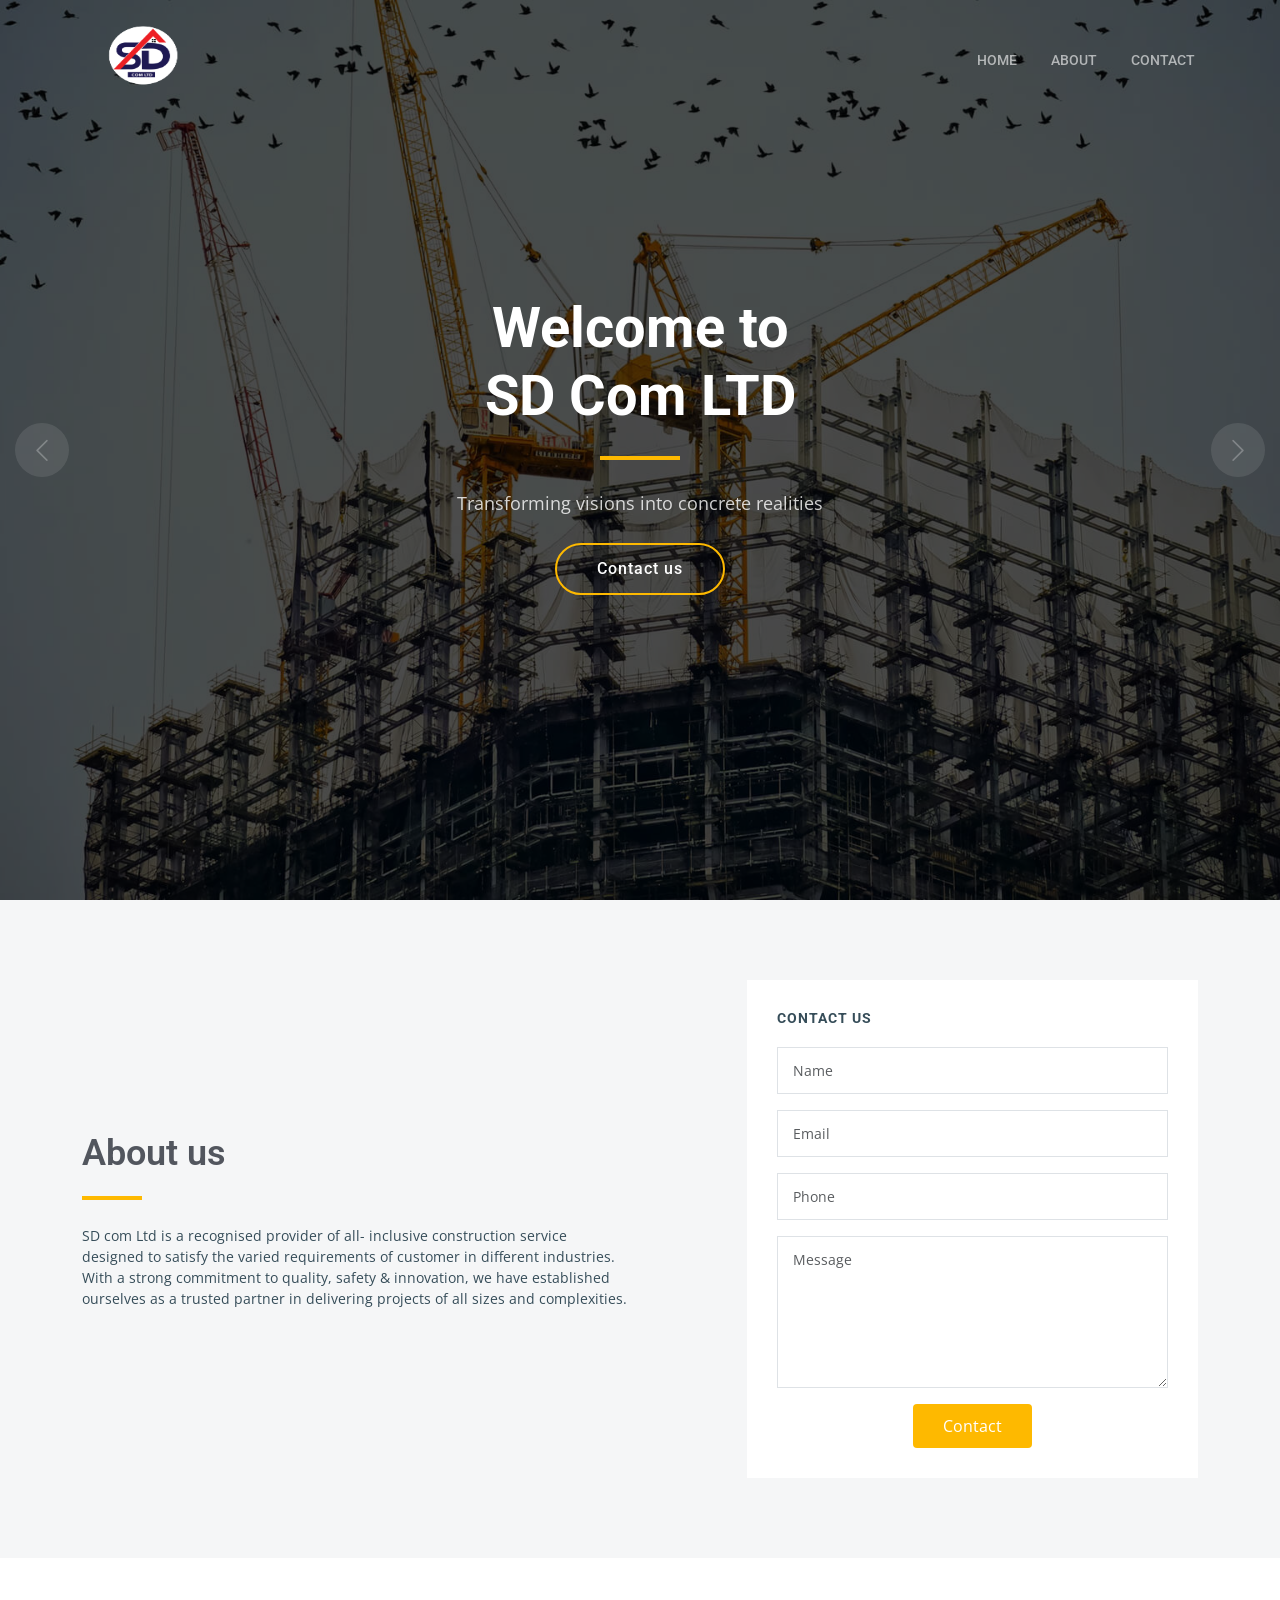
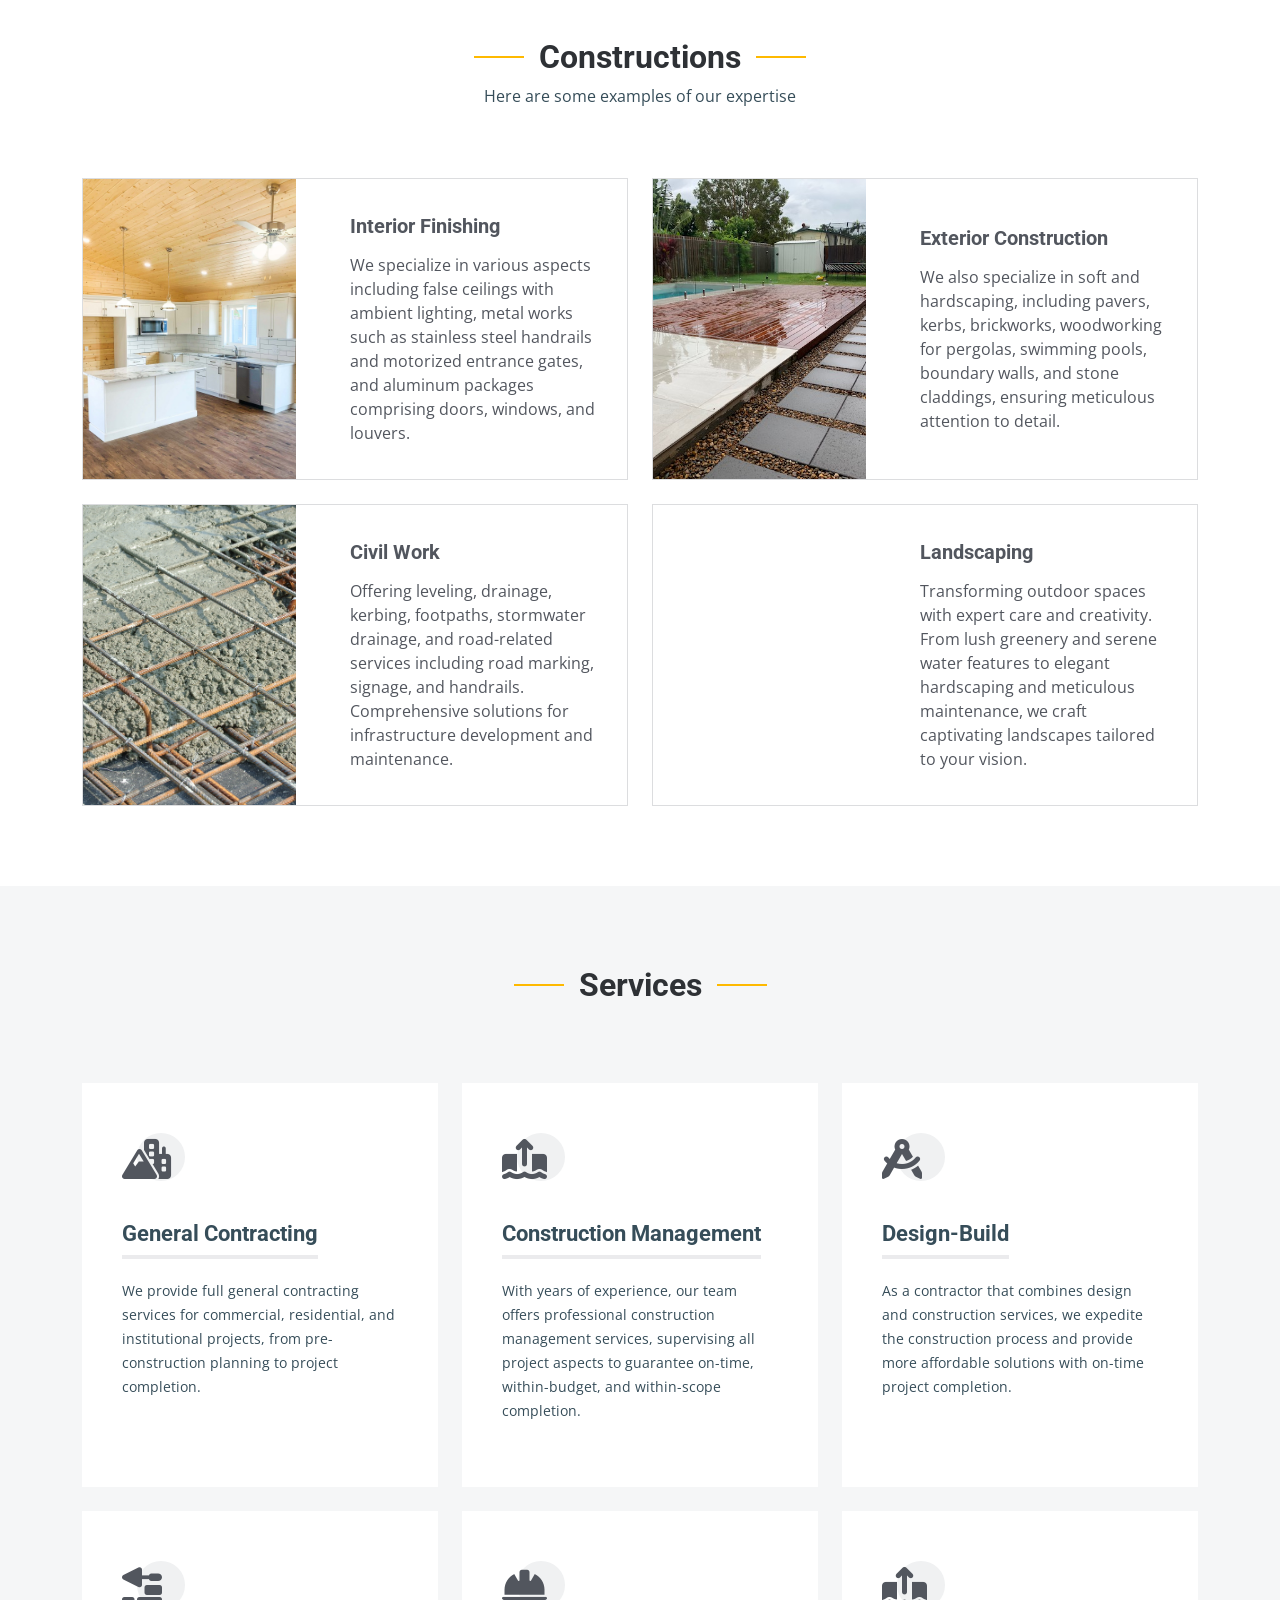
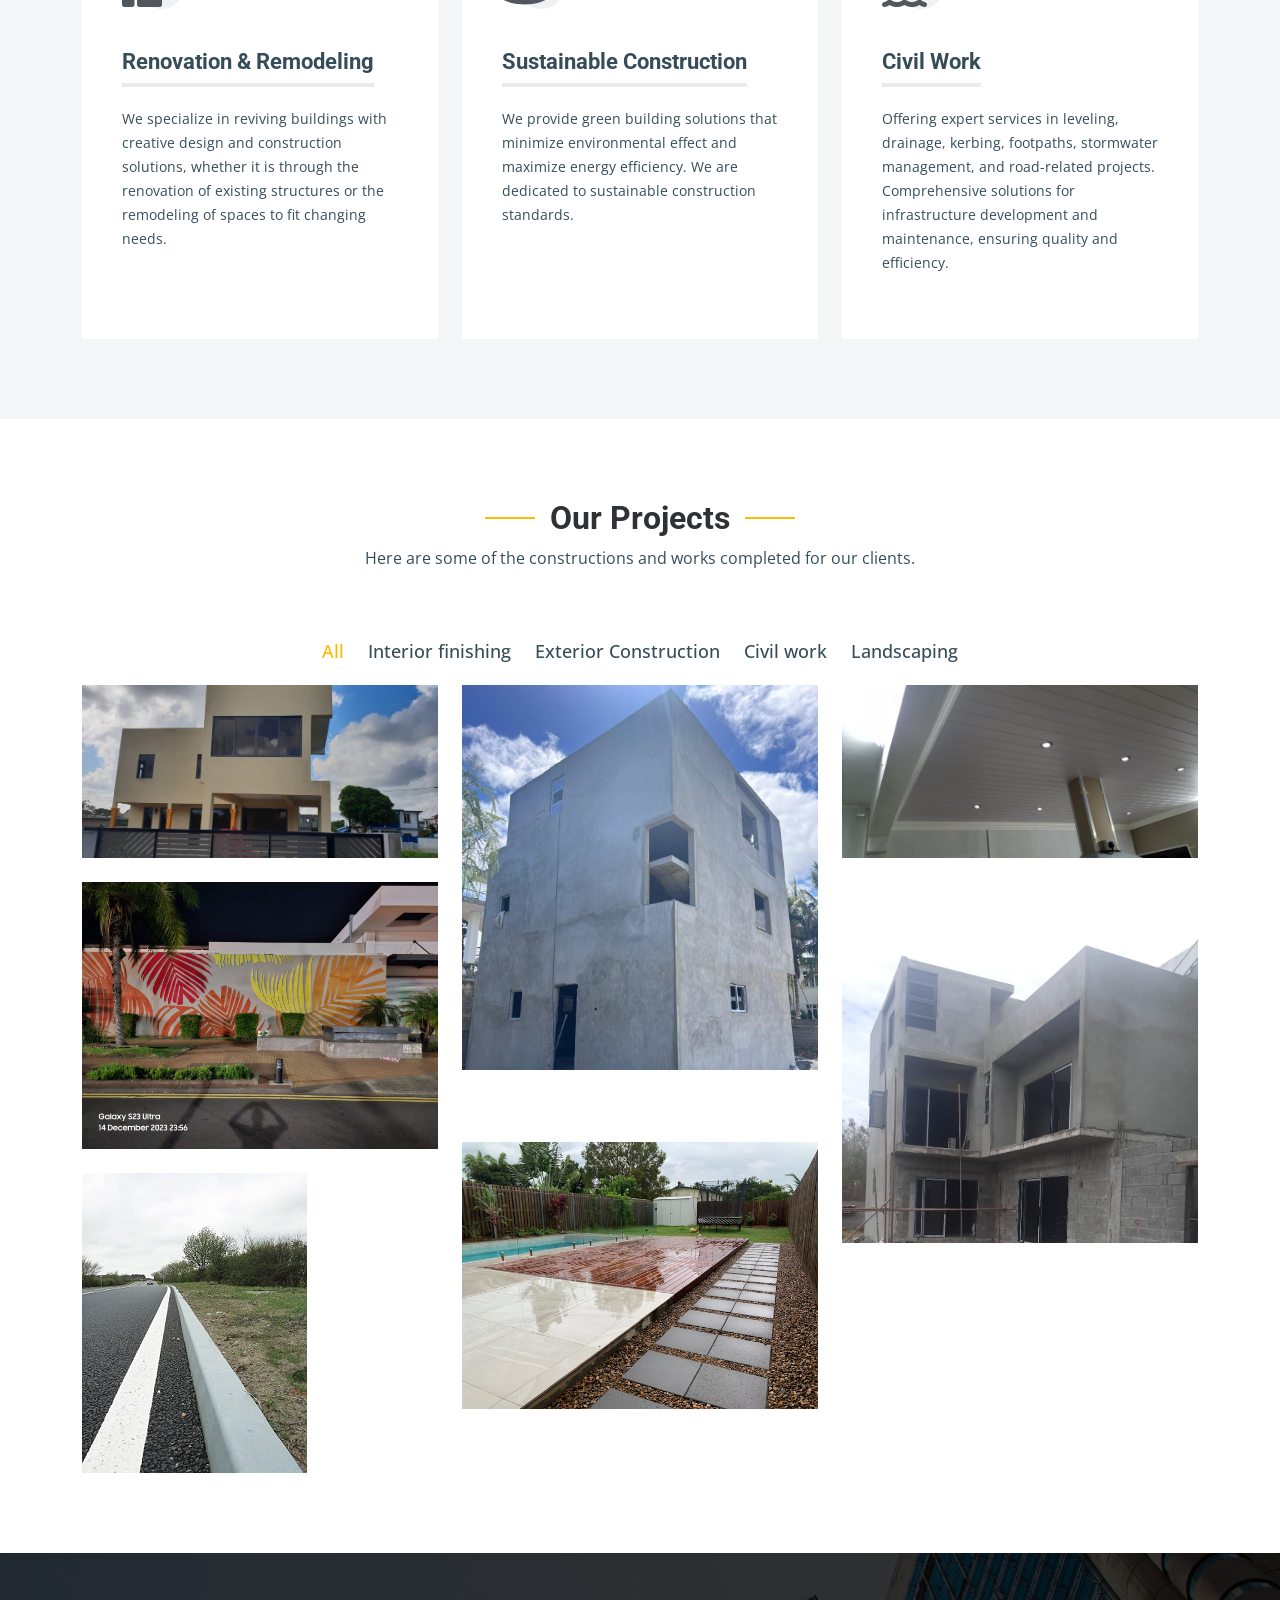
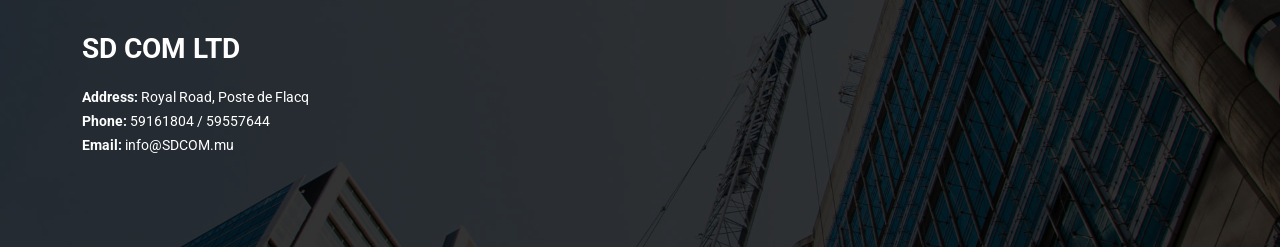
==== commit fe334411: "second iteration" ====
--- a/index.html
+++ b/index.html
@@ -5,14 +5,14 @@
   <meta charset="utf-8">
   <meta content="width=device-width, initial-scale=1.0" name="viewport">
 
-  <title>UpConstruction Bootstrap Template - Index</title>
+  <title>SDcom</title>
   <meta content="" name="description">
   <meta content="" name="keywords">
 
   <script src="https://code.jquery.com/jquery-3.6.4.min.js"></script>
 
-  <!-- Favicons -->
-  <link href="assets/img/favicon.png" rel="icon">
+  <!-- change icon on tab -->
+  <link rel="icon" type="image/x-icon" href="assets/img/SDCom-logo.ico" >
   <link href="assets/img/apple-touch-icon.png" rel="apple-touch-icon">
 
   <!-- Google Fonts -->
@@ -31,13 +31,6 @@
   <!-- Template Main CSS File -->
   <link href="assets/css/main.css" rel="stylesheet">
 
-  <!-- =======================================================
-  * Template Name: UpConstruction
-  * Updated: Jan 29 2024 with Bootstrap v5.3.2
-  * Template URL: https://bootstrapmade.com/upconstruction-bootstrap-construction-website-template/
-  * Author: BootstrapMade.com
-  * License: https://bootstrapmade.com/license/
-  ======================================================== -->
 </head>
 
 <body>
@@ -141,7 +134,7 @@
 
         <div class="section-header">
           <h2>Constructions</h2>
-          <p>Here are some of our projects that we have completed
+          <p>Here are some examples of our expertise
           </p>
         </div>
 
@@ -151,28 +144,28 @@
             <div class="card-item">
               <div class="row">
                 <div class="col-xl-5">
-                  <div class="card-bg" style="background-image: url(assets/img/constructions-1.jpg);"></div>
+                  <div class="card-bg" style="background-image: url(assets/img/Interior\ finishing.jpg);"></div>
                 </div>
                 <div class="col-xl-7 d-flex align-items-center">
                   <div class="card-body">
-                    <h4 class="card-title">Eligendi omnis sunt veritatis.</h4>
-                    <p>Fuga in dolorum et iste et culpa. Commodi possimus nesciunt modi voluptatem placeat deleniti adipisci. Cum delectus doloribus non veritatis. Officia temporibus illo magnam. Dolor eos et.</p>
+                    <h4 class="card-title">Interior Finishing</h4>
+                    <p>We specialize in various aspects including false ceilings with ambient lighting, metal works such as stainless steel handrails and motorized entrance gates, and aluminum packages comprising doors, windows, and louvers.</p>
                   </div>
                 </div>
               </div>
             </div>
-          </div><!-- End Card Item -->
+          </div>
 
           <div class="col-lg-6" data-aos="fade-up" data-aos-delay="200">
             <div class="card-item">
               <div class="row">
                 <div class="col-xl-5">
-                  <div class="card-bg" style="background-image: url(assets/img/constructions-2.jpg);"></div>
+                  <div class="card-bg" style="background-image: url(assets/img/Exterior\ construction.jpg);"></div>
                 </div>
                 <div class="col-xl-7 d-flex align-items-center">
                   <div class="card-body">
-                    <h4 class="card-title">Possimus ut sed velit assumenda</h4>
-                    <p>Sunt deserunt maiores voluptatem autem est rerum perferendis rerum blanditiis. Est laboriosam qui iste numquam laboriosam voluptatem architecto. Est laudantium sunt at quas aut hic. Eum dignissimos.</p>
+                    <h4 class="card-title">Exterior Construction</h4>
+                    <p>We also specialize in soft and hardscaping, including pavers, kerbs, brickworks, woodworking for pergolas, swimming pools, boundary walls, and stone claddings, ensuring meticulous attention to detail.</p>
                   </div>
                 </div>
               </div>
@@ -183,12 +176,12 @@
             <div class="card-item">
               <div class="row">
                 <div class="col-xl-5">
-                  <div class="card-bg" style="background-image: url(assets/img/constructions-3.jpg);"></div>
+                  <div class="card-bg" style="background-image: url(assets/img/Civil-work.jpg);"></div>
                 </div>
                 <div class="col-xl-7 d-flex align-items-center">
                   <div class="card-body">
-                    <h4 class="card-title">Error beatae dolor inventore aut</h4>
-                    <p>Dicta porro nobis. Velit cum in. Nesciunt dignissimos enim molestiae facilis numquam quae quaerat ipsam omnis. Neque debitis ipsum at architecto officia laboriosam odit. Ut sunt temporibus nulla culpa.</p>
+                    <h4 class="card-title">Civil Work</h4>
+                    <p>Offering leveling, drainage, kerbing, footpaths, stormwater drainage, and road-related services including road marking, signage, and handrails. Comprehensive solutions for infrastructure development and maintenance.</p>
                   </div>
                 </div>
               </div>
@@ -199,12 +192,12 @@
             <div class="card-item">
               <div class="row">
                 <div class="col-xl-5">
-                  <div class="card-bg" style="background-image: url(assets/img/constructions-4.jpg);"></div>
+                  <div class="card-bg" style="background-image: url(assets/img/landscaping.png);"></div>
                 </div>
                 <div class="col-xl-7 d-flex align-items-center">
                   <div class="card-body">
-                    <h4 class="card-title">Expedita voluptas ut ut nesciunt</h4>
-                    <p>Aut est quidem doloremque voluptatem magnam quis excepturi vero quia. Eum eos doloremque architecto illo at beatae dolore. Fugiat suscipit et sint ratione dolores. Aut aliquid ea dolores libero nobis.</p>
+                    <h4 class="card-title">Landscaping</h4>
+                    <p>Transforming outdoor spaces with expert care and creativity. From lush greenery and serene water features to elegant hardscaping and meticulous maintenance, we craft captivating landscapes tailored to your vision.</p>
                   </div>
                 </div>
               </div>
@@ -222,7 +215,6 @@
 
         <div class="section-header">
           <h2>Services</h2>
-          <p>Can add a small quote/phrase</p>
         </div>
 
         <div class="row gy-4">
@@ -237,7 +229,7 @@
                 services for commercial, residential, and institutional 
                 projects, from pre-construction planning to project 
                 completion.</p>
-              <a href="service-details.html" class="readmore stretched-link">Learn more <i class="bi bi-arrow-right"></i></a>
+              <a class="readmore stretched-link"></a>
             </div>
           </div><!-- End Service Item -->
 
@@ -251,7 +243,7 @@
                 team offers professional construction management 
                 services, supervising all project aspects to guarantee 
                 on-time, within-budget, and within-scope completion.</p>
-              <a href="service-details.html" class="readmore stretched-link">Learn more <i class="bi bi-arrow-right"></i></a>
+              <a class="readmore stretched-link"></a>
             </div>
           </div><!-- End Service Item -->
 
@@ -265,7 +257,7 @@
                 construction services, we expedite the construction 
                 process and provide more affordable solutions with on-time 
                 project completion.</p>
-              <a href="service-details.html" class="readmore stretched-link">Learn more <i class="bi bi-arrow-right"></i></a>
+              <a class="readmore stretched-link"></a>
             </div>
           </div><!-- End Service Item -->
 
@@ -279,7 +271,7 @@
                 buildings with creative design and construction solutions, 
                 whether it is through the renovation of existing structures 
                 or the remodeling of spaces to fit changing needs.</p>
-              <a href="service-details.html" class="readmore stretched-link">Learn more <i class="bi bi-arrow-right"></i></a>
+              <a class="readmore stretched-link"></a>
             </div>
           </div><!-- End Service Item -->
 
@@ -293,7 +285,7 @@
                 solutions that minimize environmental effect and maximize 
                 energy efficiency. We are dedicated to sustainable 
                 construction standards.</p>
-              <a href="service-details.html" class="readmore stretched-link">Learn more <i class="bi bi-arrow-right"></i></a>
+              <a class="readmore stretched-link"></a>
             </div>
           </div><!-- End Service Item -->
 
@@ -302,9 +294,9 @@
               <div class="icon">
                 <i class="fa-solid fa-arrow-up-from-ground-water"></i>
               </div>
-              <h3>Dolori Architecto</h3>
-              <p>Hic molestias ea quibusdam eos. Fugiat enim doloremque aut neque non et debitis iure. Corrupti recusandae ducimus enim.</p>
-              <a href="service-details.html" class="readmore stretched-link">Learn more <i class="bi bi-arrow-right"></i></a>
+              <h3>Civil Work</h3>
+              <p>Offering expert services in leveling, drainage, kerbing, footpaths, stormwater management, and road-related projects. Comprehensive solutions for infrastructure development and maintenance, ensuring quality and efficiency.</p>
+              <a class="readmore stretched-link"></a>
             </div>
           </div><!--End Service Item -->
 
@@ -487,161 +479,109 @@
 
         <div class="section-header">
           <h2>Our Projects</h2>
-          <p>Consequatur libero assumenda est voluptatem est quidem illum et officia imilique qui vel architecto accusamus fugit aut qui distinctio</p>
+          <p>Here are some of the constructions and works completed for our clients.
+          </p>
         </div>
 
         <div class="portfolio-isotope" data-portfolio-filter="*" data-portfolio-layout="masonry" data-portfolio-sort="original-order">
 
           <ul class="portfolio-flters" data-aos="fade-up" data-aos-delay="100">
             <li data-filter="*" class="filter-active">All</li>
-            <li data-filter=".filter-remodeling">Remodeling</li>
-            <li data-filter=".filter-construction">Construction</li>
-            <li data-filter=".filter-repairs">Repairs</li>
-            <li data-filter=".filter-design">Design</li>
+            <li data-filter=".filter-remodeling">Interior finishing</li>
+            <li data-filter=".filter-construction">Exterior Construction</li>
+            <li data-filter=".filter-repairs">Civil work</li>
+            <li data-filter=".filter-design">Landscaping</li>
           </ul><!-- End Projects Filters -->
 
           <div class="row gy-4 portfolio-container" data-aos="fade-up" data-aos-delay="200">
 
             <div class="col-lg-4 col-md-6 portfolio-item filter-remodeling">
               <div class="portfolio-content h-100">
-                <img src="assets/img/projects/remodeling-1.jpg" class="img-fluid" alt="">
-                <div class="portfolio-info">
-                  <h4>Remodeling 1</h4>
-                  <p>Lorem ipsum, dolor sit amet consectetur</p>
-                  <a href="assets/img/projects/remodeling-1.jpg" title="Remodeling 1" data-gallery="portfolio-gallery-remodeling" class="glightbox preview-link"><i class="bi bi-zoom-in"></i></a>
-                  <a href="project-details.html" title="More Details" class="details-link"><i class="bi bi-link-45deg"></i></a>
+                <img src="assets/img/Construction-projects/Aluminium-windows.jpeg" class="img-fluid" alt="">
+                <div class="portfolio-info">
+                  <h4>Aluminium works</h4>
+                  <p>Aluminium doors (Gazed, infill) & aluminium
+                    louvers</p>
+                  <a href="assets/img/Construction-projects/Aluminium-windows.jpeg" data-gallery="portfolio-gallery-remodeling" class="glightbox preview-link"><i class="bi bi-zoom-in"></i></a>
                 </div>
               </div>
             </div><!-- End Projects Item -->
 
             <div class="col-lg-4 col-md-6 portfolio-item filter-construction">
               <div class="portfolio-content h-100">
-                <img src="assets/img/projects/construction-1.jpg" class="img-fluid" alt="">
-                <div class="portfolio-info">
-                  <h4>Construction 1</h4>
-                  <p>Lorem ipsum, dolor sit amet consectetur</p>
-                  <a href="assets/img/projects/construction-1.jpg" title="Construction 1" data-gallery="portfolio-gallery-construction" class="glightbox preview-link"><i class="bi bi-zoom-in"></i></a>
-                  <a href="project-details.html" title="More Details" class="details-link"><i class="bi bi-link-45deg"></i></a>
+                <img src="assets/img/Construction-projects/crepissage.jpeg" class="img-fluid" alt="">
+                <div class="portfolio-info">
+                  <h4>Grey works</h4>
+                  <p>For residential (villa, appartments, houses) & Commercial buildings</p>
+                  <a href="assets/img/Construction-projects/crepissage.jpeg" data-gallery="portfolio-gallery-construction" class="glightbox preview-link"><i class="bi bi-zoom-in"></i></a>
+                  
+                </div>
+              </div>
+            </div><!-- End Projects Item -->
+
+            <div class="col-lg-4 col-md-6 portfolio-item filter-remodeling">
+              <div class="portfolio-content h-100">
+                <img src="assets/img/Construction-projects/False-ceiling.jpeg" class="img-fluid" alt="">
+                <div class="portfolio-info">
+                  <h4>False ceilings</h4>
+                  <p>With ambient lightings</p>
+                  <a href="assets/img/Construction-projects/False-ceiling.jpeg" data-gallery="portfolio-gallery-remodeling" class="glightbox preview-link"><i class="bi bi-zoom-in"></i></a>
+                  
+                </div>
+              </div>
+            </div><!-- End Projects Item -->
+
+            <div class="col-lg-4 col-md-6 portfolio-item filter-design">
+              <div class="portfolio-content h-100">
+                <img src="assets/img/Construction-projects/flower-pavement.jpeg" class="img-fluid" alt="">
+                <div class="portfolio-info">
+                  <h4>Pavement</h4>
+                  <a href="assets/img/Construction-projects/flower-pavement.jpeg" data-gallery="portfolio-gallery-book" class="glightbox preview-link"><i class="bi bi-zoom-in"></i></a>
+                  
+                </div>
+              </div>
+            </div><!-- End Projects Item -->
+
+            <div class="col-lg-4 col-md-6 portfolio-item filter-construction">
+              <div class="portfolio-content h-100">
+                <img src="assets/img/Construction-projects/lakaz.jpeg" class="img-fluid" alt="">
+                <div class="portfolio-info">
+                  <h4>Building construction</h4>
+                  <a href="assets/img/Construction-projects/lakaz.jpeg"  data-gallery="portfolio-gallery-construction" class="glightbox preview-link"><i class="bi bi-zoom-in"></i></a>
+                  
+                </div>
+              </div>
+            </div><!-- End Projects Item -->
+
+            <div class="col-lg-4 col-md-6 portfolio-item filter-design">
+              <div class="portfolio-content h-100">
+                <img src="assets/img/landscaping.png" class="img-fluid" alt="">
+                <div class="portfolio-info">
+                  <h4>Garden landscaping</h4>
+                  <a href="assets/img/landscaping.png" data-gallery="portfolio-gallery-book" class="glightbox preview-link"><i class="bi bi-zoom-in"></i></a>
+                  
+                </div>
+              </div>
+            </div><!-- End Projects Item -->
+
+            <div class="col-lg-4 col-md-6 portfolio-item filter-construction">
+              <div class="portfolio-content h-100">
+                <img src="assets/img/Exterior construction.jpg" class="img-fluid" alt="">
+                <div class="portfolio-info">
+                  <h4>Swimming pool and garden pavers</h4>
+                  <a href="assets/img/Exterior construction.jpg" data-gallery="portfolio-gallery-construction" class="glightbox preview-link"><i class="bi bi-zoom-in"></i></a>
+                  
                 </div>
               </div>
             </div><!-- End Projects Item -->
 
             <div class="col-lg-4 col-md-6 portfolio-item filter-repairs">
               <div class="portfolio-content h-100">
-                <img src="assets/img/projects/repairs-1.jpg" class="img-fluid" alt="">
-                <div class="portfolio-info">
-                  <h4>Repairs 1</h4>
-                  <p>Lorem ipsum, dolor sit amet consectetur</p>
-                  <a href="assets/img/projects/repairs-1.jpg" title="Repairs 1" data-gallery="portfolio-gallery-repairs" class="glightbox preview-link"><i class="bi bi-zoom-in"></i></a>
-                  <a href="project-details.html" title="More Details" class="details-link"><i class="bi bi-link-45deg"></i></a>
-                </div>
-              </div>
-            </div><!-- End Projects Item -->
-
-            <div class="col-lg-4 col-md-6 portfolio-item filter-design">
-              <div class="portfolio-content h-100">
-                <img src="assets/img/projects/design-1.jpg" class="img-fluid" alt="">
-                <div class="portfolio-info">
-                  <h4>Design 1</h4>
-                  <p>Lorem ipsum, dolor sit amet consectetur</p>
-                  <a href="assets/img/projects/design-1.jpg" title="Repairs 1" data-gallery="portfolio-gallery-book" class="glightbox preview-link"><i class="bi bi-zoom-in"></i></a>
-                  <a href="project-details.html" title="More Details" class="details-link"><i class="bi bi-link-45deg"></i></a>
-                </div>
-              </div>
-            </div><!-- End Projects Item -->
-
-            <div class="col-lg-4 col-md-6 portfolio-item filter-remodeling">
-              <div class="portfolio-content h-100">
-                <img src="assets/img/projects/remodeling-2.jpg" class="img-fluid" alt="">
-                <div class="portfolio-info">
-                  <h4>Remodeling 2</h4>
-                  <p>Lorem ipsum, dolor sit amet consectetur</p>
-                  <a href="assets/img/projects/remodeling-2.jpg" title="Remodeling 2" data-gallery="portfolio-gallery-remodeling" class="glightbox preview-link"><i class="bi bi-zoom-in"></i></a>
-                  <a href="project-details.html" title="More Details" class="details-link"><i class="bi bi-link-45deg"></i></a>
-                </div>
-              </div>
-            </div><!-- End Projects Item -->
-
-            <div class="col-lg-4 col-md-6 portfolio-item filter-construction">
-              <div class="portfolio-content h-100">
-                <img src="assets/img/projects/construction-2.jpg" class="img-fluid" alt="">
-                <div class="portfolio-info">
-                  <h4>Construction 2</h4>
-                  <p>Lorem ipsum, dolor sit amet consectetur</p>
-                  <a href="assets/img/projects/construction-2.jpg" title="Construction 2" data-gallery="portfolio-gallery-construction" class="glightbox preview-link"><i class="bi bi-zoom-in"></i></a>
-                  <a href="project-details.html" title="More Details" class="details-link"><i class="bi bi-link-45deg"></i></a>
-                </div>
-              </div>
-            </div><!-- End Projects Item -->
-
-            <div class="col-lg-4 col-md-6 portfolio-item filter-repairs">
-              <div class="portfolio-content h-100">
-                <img src="assets/img/projects/repairs-2.jpg" class="img-fluid" alt="">
-                <div class="portfolio-info">
-                  <h4>Repairs 2</h4>
-                  <p>Lorem ipsum, dolor sit amet consectetur</p>
-                  <a href="assets/img/projects/repairs-2.jpg" title="Repairs 2" data-gallery="portfolio-gallery-repairs" class="glightbox preview-link"><i class="bi bi-zoom-in"></i></a>
-                  <a href="project-details.html" title="More Details" class="details-link"><i class="bi bi-link-45deg"></i></a>
-                </div>
-              </div>
-            </div><!-- End Projects Item -->
-
-            <div class="col-lg-4 col-md-6 portfolio-item filter-design">
-              <div class="portfolio-content h-100">
-                <img src="assets/img/projects/design-2.jpg" class="img-fluid" alt="">
-                <div class="portfolio-info">
-                  <h4>Design 2</h4>
-                  <p>Lorem ipsum, dolor sit amet consectetur</p>
-                  <a href="assets/img/projects/design-2.jpg" title="Repairs 2" data-gallery="portfolio-gallery-book" class="glightbox preview-link"><i class="bi bi-zoom-in"></i></a>
-                  <a href="project-details.html" title="More Details" class="details-link"><i class="bi bi-link-45deg"></i></a>
-                </div>
-              </div>
-            </div><!-- End Projects Item -->
-
-            <div class="col-lg-4 col-md-6 portfolio-item filter-remodeling">
-              <div class="portfolio-content h-100">
-                <img src="assets/img/projects/remodeling-3.jpg" class="img-fluid" alt="">
-                <div class="portfolio-info">
-                  <h4>Remodeling 3</h4>
-                  <p>Lorem ipsum, dolor sit amet consectetur</p>
-                  <a href="assets/img/projects/remodeling-3.jpg" title="Remodeling 3" data-gallery="portfolio-gallery-remodeling" class="glightbox preview-link"><i class="bi bi-zoom-in"></i></a>
-                  <a href="project-details.html" title="More Details" class="details-link"><i class="bi bi-link-45deg"></i></a>
-                </div>
-              </div>
-            </div><!-- End Projects Item -->
-
-            <div class="col-lg-4 col-md-6 portfolio-item filter-construction">
-              <div class="portfolio-content h-100">
-                <img src="assets/img/projects/construction-3.jpg" class="img-fluid" alt="">
-                <div class="portfolio-info">
-                  <h4>Construction 3</h4>
-                  <p>Lorem ipsum, dolor sit amet consectetur</p>
-                  <a href="assets/img/projects/construction-3.jpg" title="Construction 3" data-gallery="portfolio-gallery-construction" class="glightbox preview-link"><i class="bi bi-zoom-in"></i></a>
-                  <a href="project-details.html" title="More Details" class="details-link"><i class="bi bi-link-45deg"></i></a>
-                </div>
-              </div>
-            </div><!-- End Projects Item -->
-
-            <div class="col-lg-4 col-md-6 portfolio-item filter-repairs">
-              <div class="portfolio-content h-100">
-                <img src="assets/img/projects/repairs-3.jpg" class="img-fluid" alt="">
-                <div class="portfolio-info">
-                  <h4>Repairs 3</h4>
-                  <p>Lorem ipsum, dolor sit amet consectetur</p>
-                  <a href="assets/img/projects/repairs-3.jpg" title="Repairs 2" data-gallery="portfolio-gallery-repairs" class="glightbox preview-link"><i class="bi bi-zoom-in"></i></a>
-                  <a href="project-details.html" title="More Details" class="details-link"><i class="bi bi-link-45deg"></i></a>
-                </div>
-              </div>
-            </div><!-- End Projects Item -->
-
-            <div class="col-lg-4 col-md-6 portfolio-item filter-design">
-              <div class="portfolio-content h-100">
-                <img src="assets/img/projects/design-3.jpg" class="img-fluid" alt="">
-                <div class="portfolio-info">
-                  <h4>Design 3</h4>
-                  <p>Lorem ipsum, dolor sit amet consectetur</p>
-                  <a href="assets/img/projects/design-3.jpg" title="Repairs 3" data-gallery="portfolio-gallery-book" class="glightbox preview-link"><i class="bi bi-zoom-in"></i></a>
-                  <a href="project-details.html" title="More Details" class="details-link"><i class="bi bi-link-45deg"></i></a>
+                <img src="assets/img/Construction-projects/Kerbs.jpg" class="img-fluid" alt="">
+                <div class="portfolio-info">
+                  <h4>kerbs</h4>
+                  <a href="assets/img/Construction-projects/Kerbs.jpg" data-gallery="portfolio-gallery-book" class="glightbox preview-link"><i class="bi bi-zoom-in"></i></a>
+                  
                 </div>
               </div>
             </div><!-- End Projects Item -->
--- a/assets/css/main.css
+++ b/assets/css/main.css
@@ -1,15 +1,3 @@
-/**
-* Template Name: UpConstruction
-* Updated: Jan 29 2024 with Bootstrap v5.3.2
-* Template URL: https://bootstrapmade.com/upconstruction-bootstrap-construction-website-template/
-* Author: BootstrapMade.com
-* License: https://bootstrapmade.com/license/
-*/
-
-/*--------------------------------------------------------------
-# Set main reusable colors and fonts using CSS variables
-# Learn more about CSS variables at https://developer.mozilla.org/en-US/docs/Web/CSS/Using_CSS_custom_properties
---------------------------------------------------------------*/
 /* Fonts */
 :root {
   --font-default: "Open Sans", system-ui, -apple-system, "Segoe UI", Roboto, "Helvetica Neue", Arial, "Noto Sans", "Liberation Sans", sans-serif, "Apple Color Emoji", "Segoe UI Emoji", "Segoe UI Symbol", "Noto Color Emoji";
@@ -248,14 +236,13 @@
 .header {
   z-index: 997;
   position: absolute;
-  padding: 30px 0;
+  padding: 20px 0;
   top: 0;
   left: 0;
   right: 0;
 }
 
 .header .logo img {
-  max-height: 40px;
   margin-right: 6px;
 }
 
@@ -948,7 +935,7 @@
 .projects .portfolio-content .portfolio-info .preview-link,
 .projects .portfolio-content .portfolio-info .details-link {
   position: absolute;
-  left: calc(50% - 40px);
+  left: calc(50% - 15px);
   font-size: 26px;
   top: calc(50% - 14px);
   color: #fff;
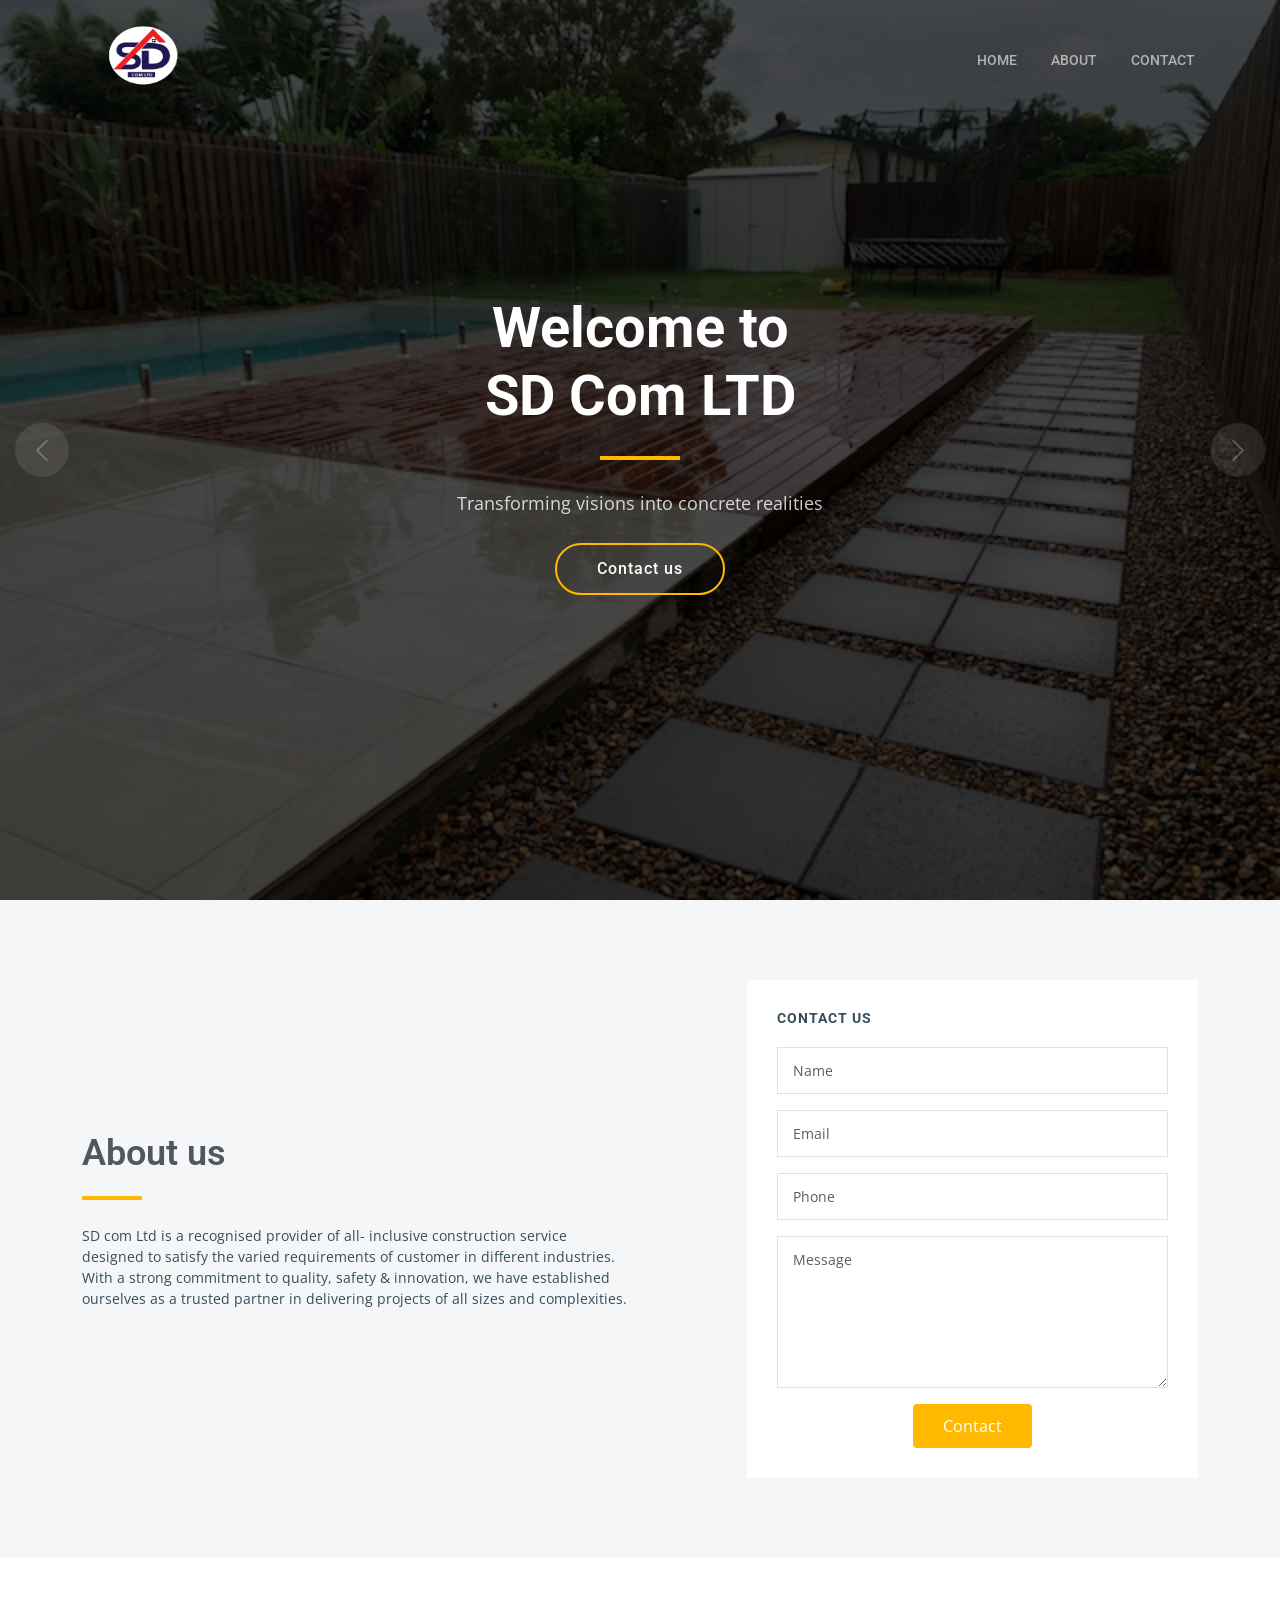
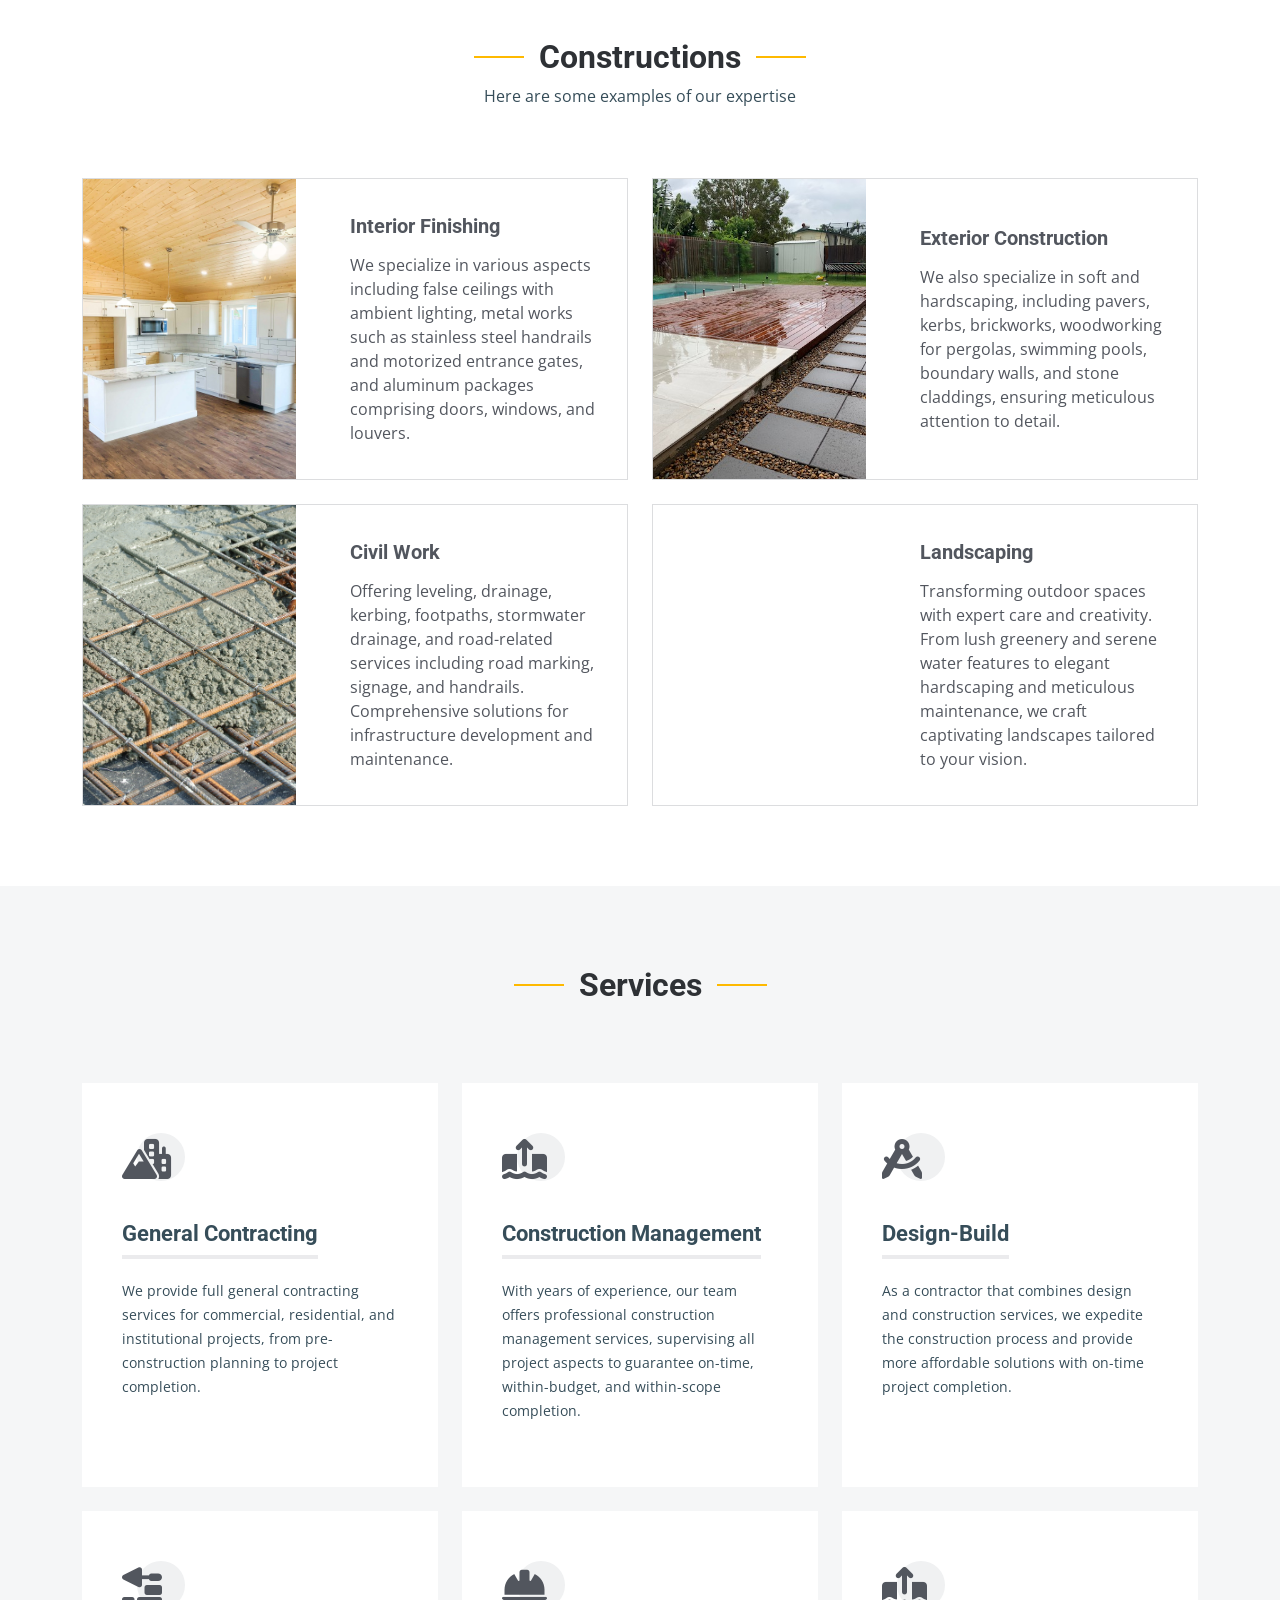
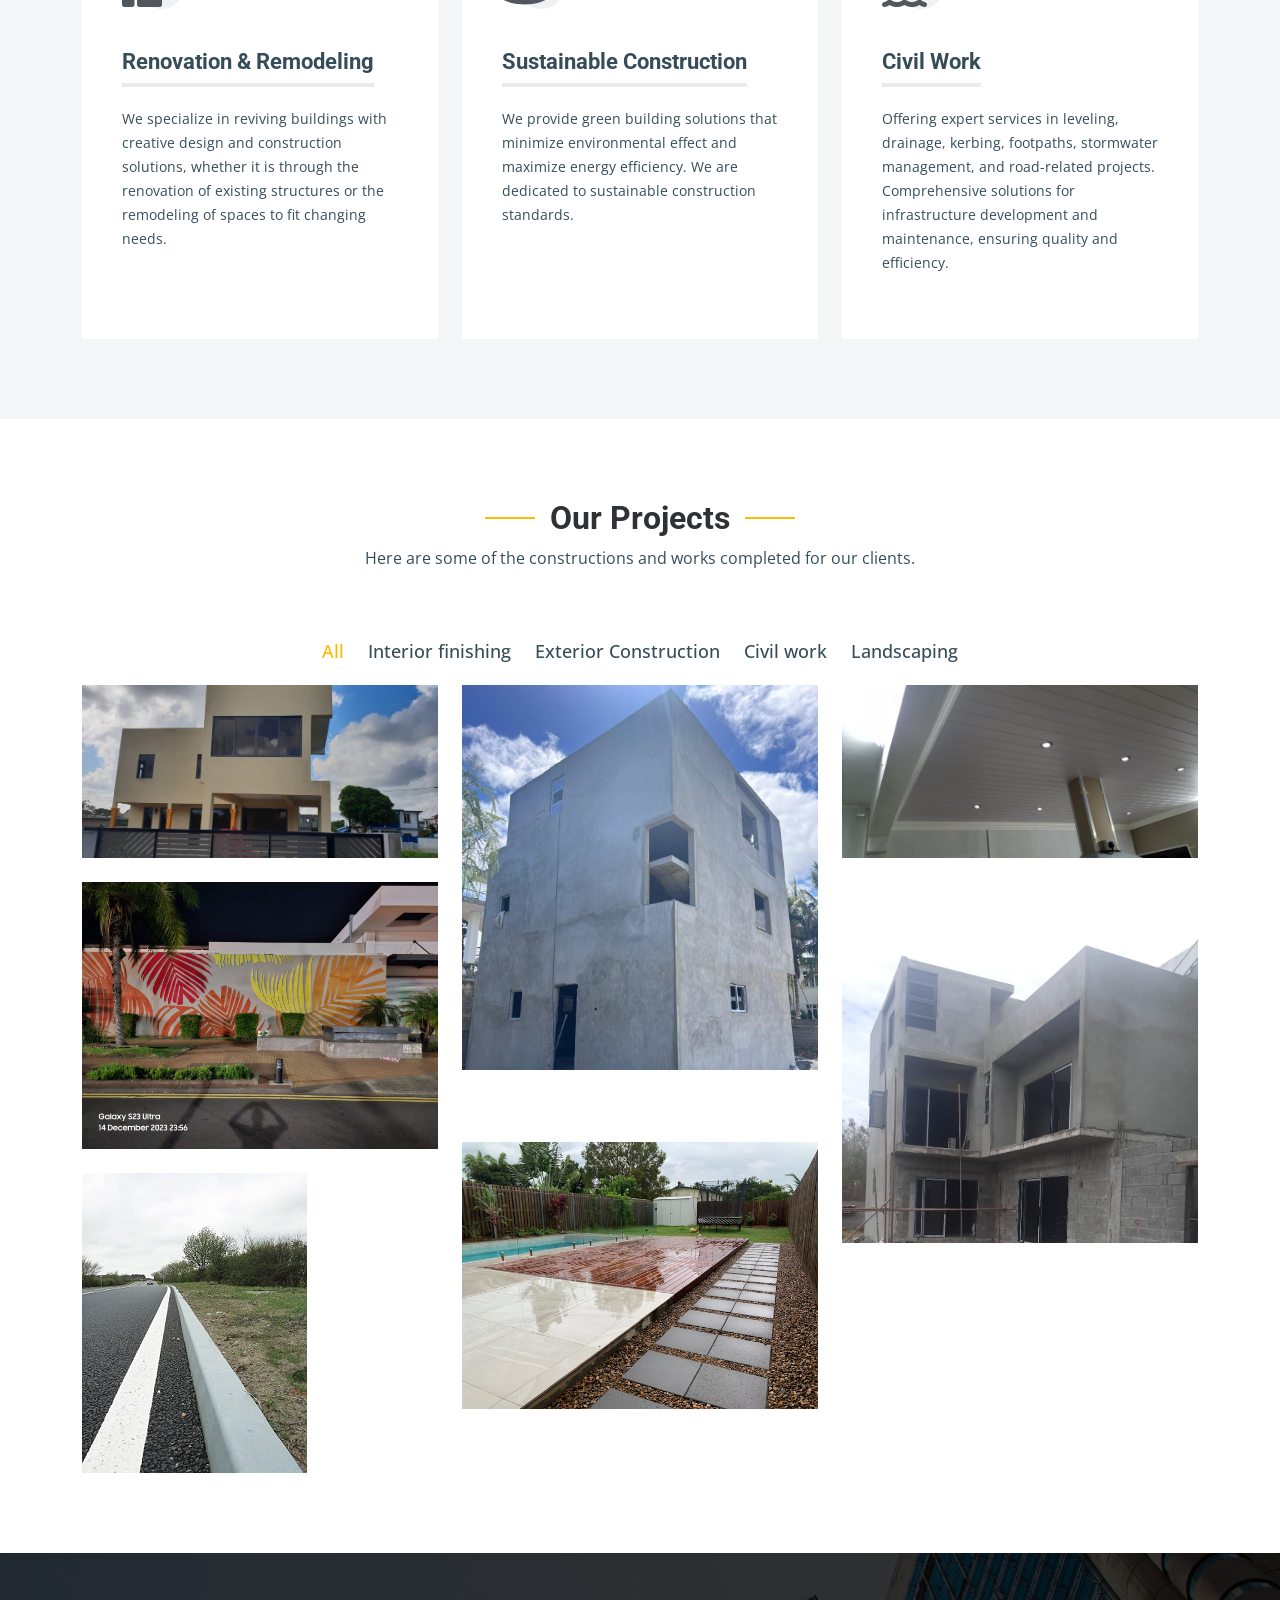
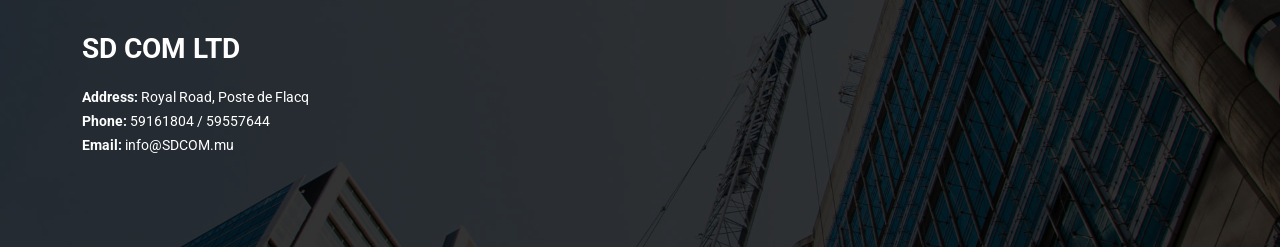
==== commit 8f41a5fa: "3eme iteration" ====
--- a/index.html
+++ b/index.html
@@ -53,11 +53,10 @@
 
     <div id="hero-carousel" class="carousel slide" data-bs-ride="carousel" data-bs-interval="5000">
 
-      <div class="carousel-item active" style="background-image: url(assets/img/hero-carousel/hero-carousel-1.jpg)"></div>
-      <div class="carousel-item" style="background-image: url(assets/img/hero-carousel/hero-carousel-2.jpg)"></div>
-      <div class="carousel-item" style="background-image: url(assets/img/hero-carousel/hero-carousel-3.jpg)"></div>
-      <div class="carousel-item" style="background-image: url(assets/img/hero-carousel/hero-carousel-4.jpg)"></div>
-      <div class="carousel-item" style="background-image: url(assets/img/hero-carousel/hero-carousel-5.jpg)"></div>
+      <div class="carousel-item active" style="background-image: url(assets/img/Exterior\ construction.jpg)"></div>
+      <div class="carousel-item" style="background-image: url(assets/img/hero-carousel/hero-carousel-1.jpg)"></div>
+      <div class="carousel-item" style="background-image: url(assets/img/gate.jpeg)"></div>
+      <div class="carousel-item" style="background-image: url(assets/img/wallPainting\ \(2\).jpeg)"></div>
 
       <a class="carousel-control-prev" href="#hero-carousel" role="button" data-bs-slide="prev">
         <span class="carousel-control-prev-icon bi bi-chevron-left" aria-hidden="true"></span>
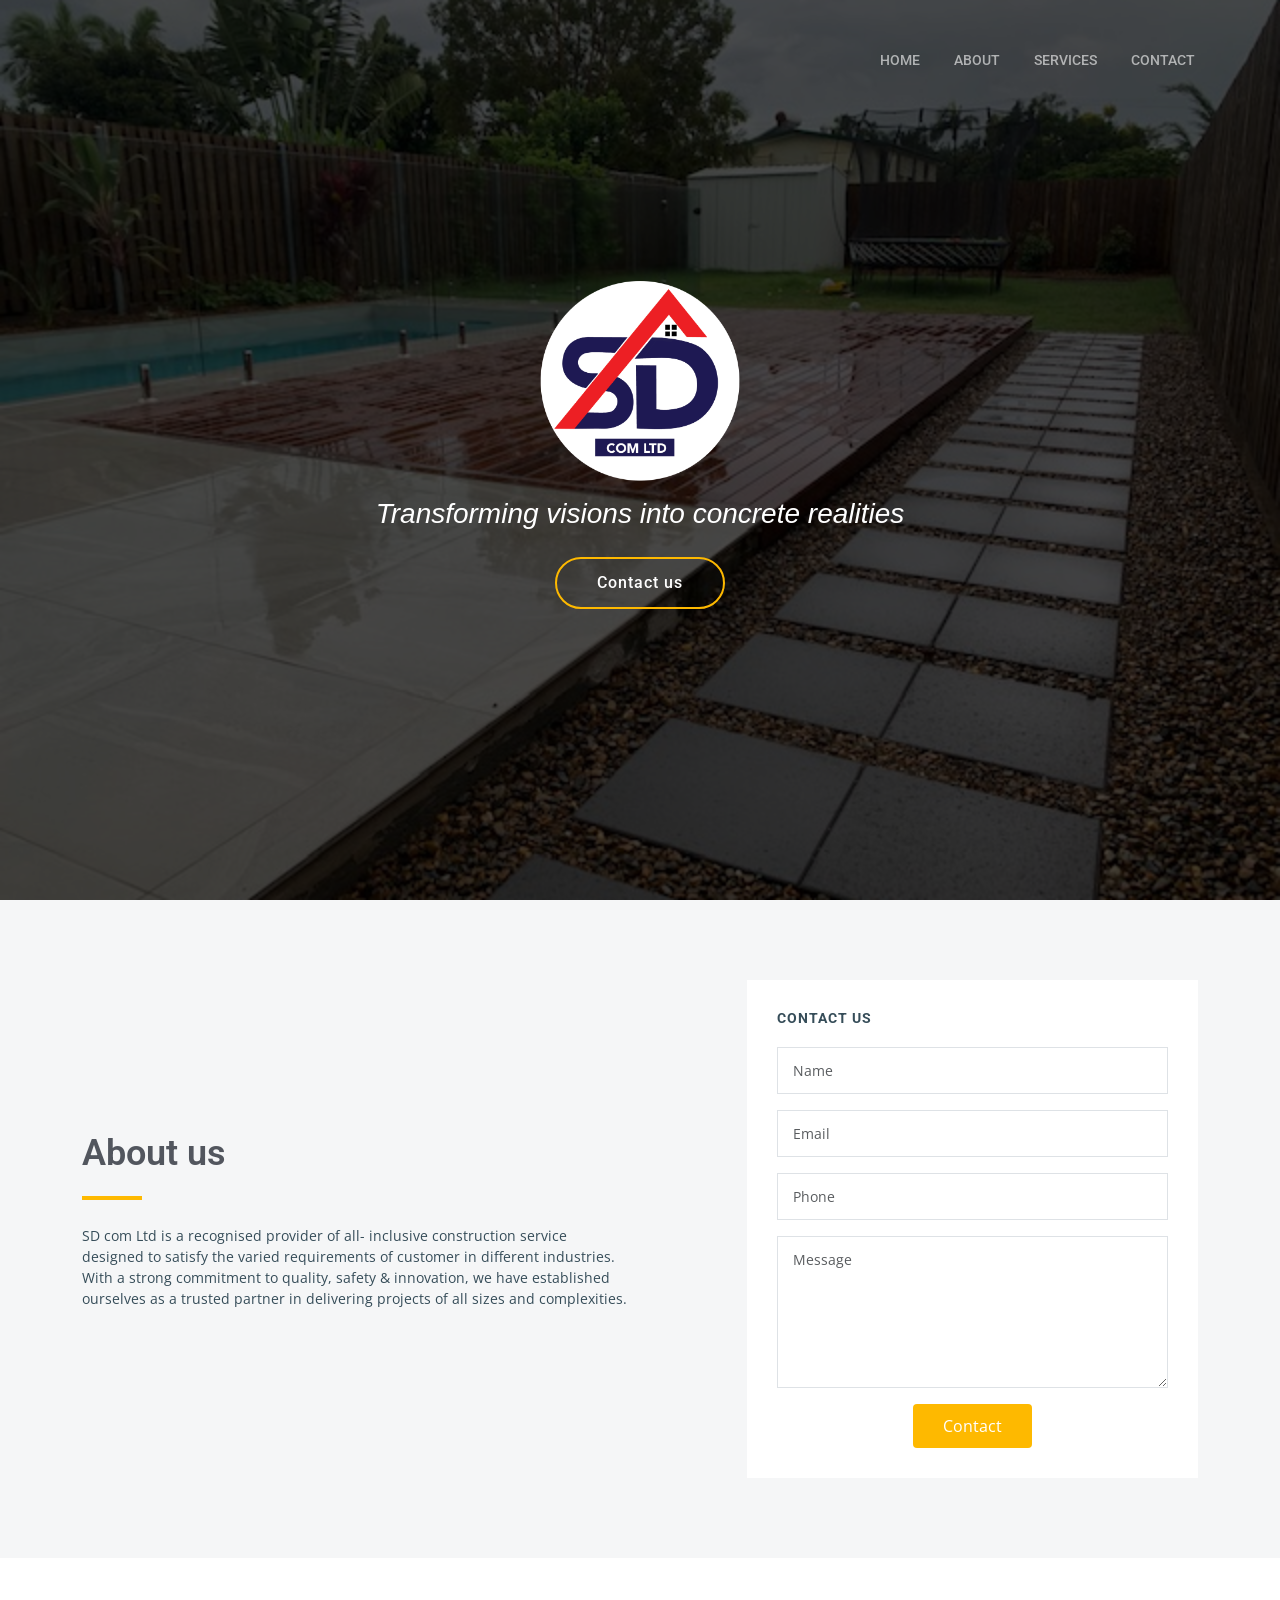
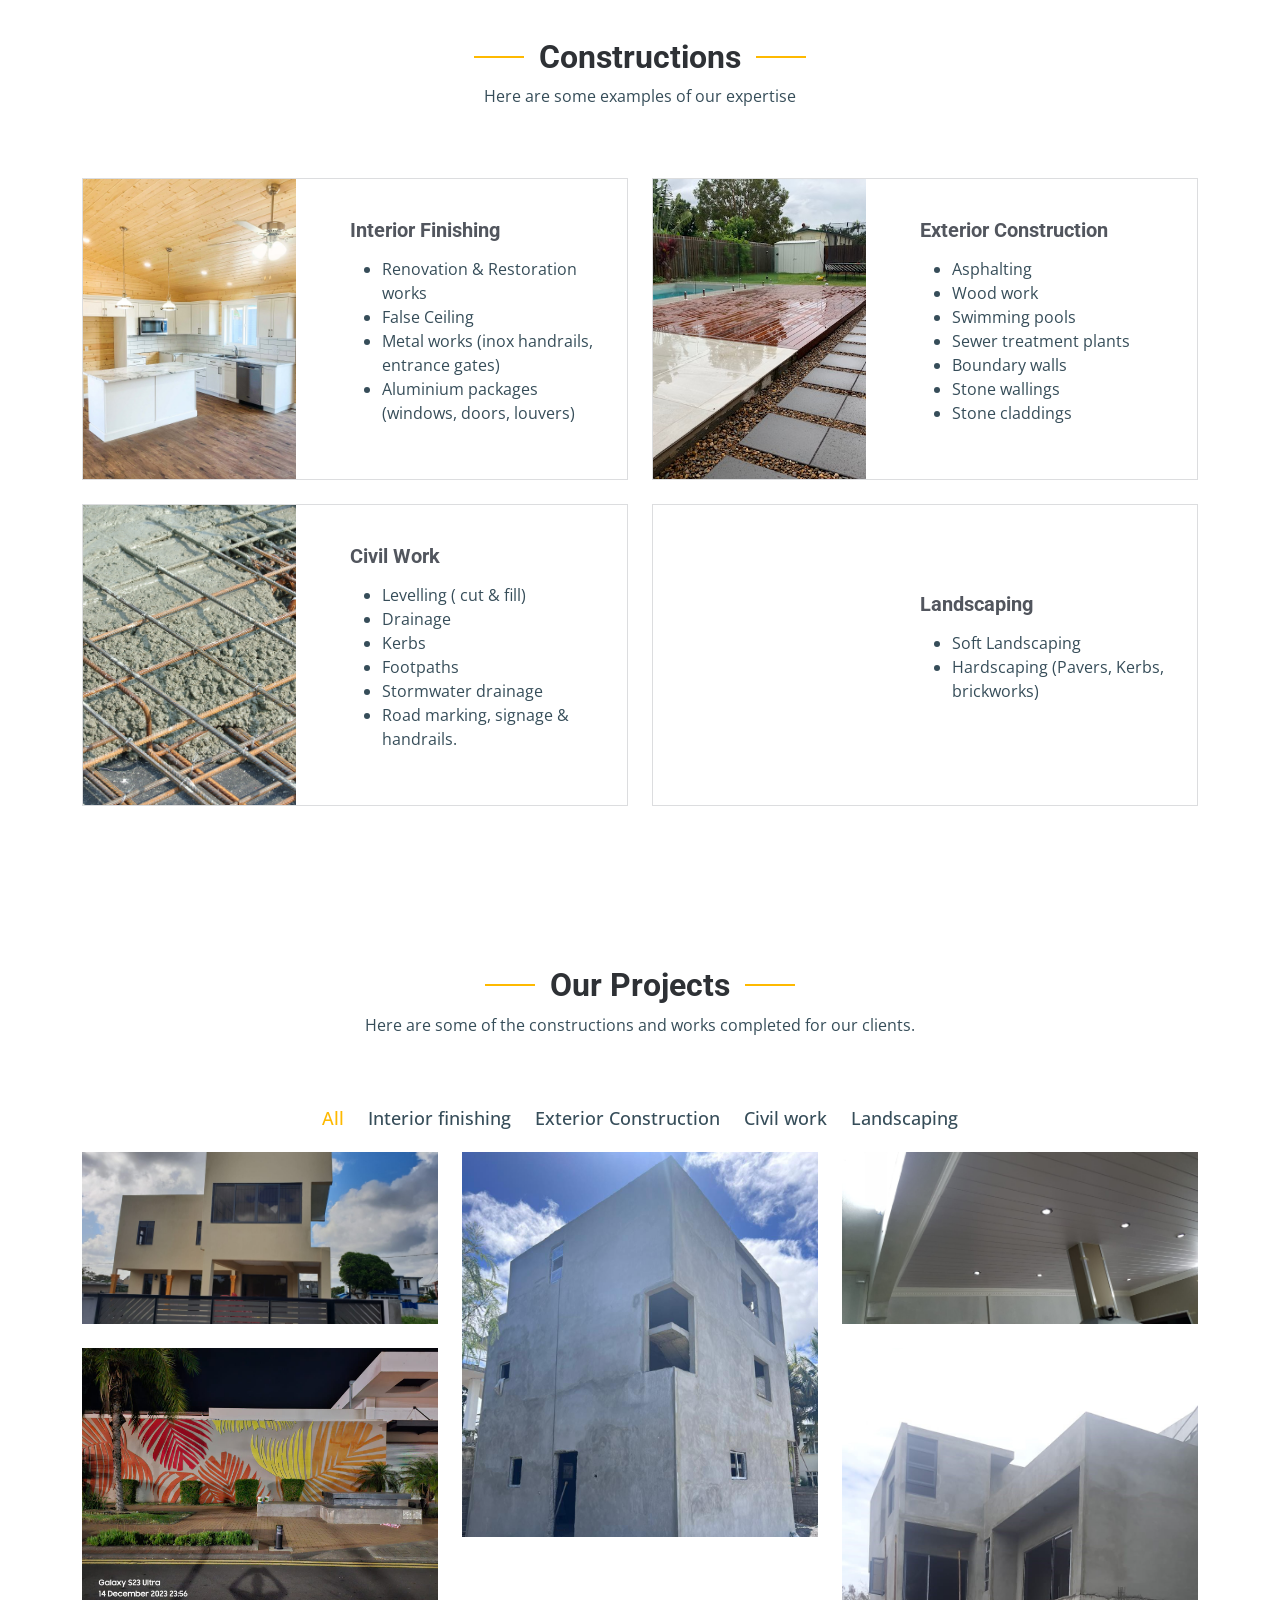
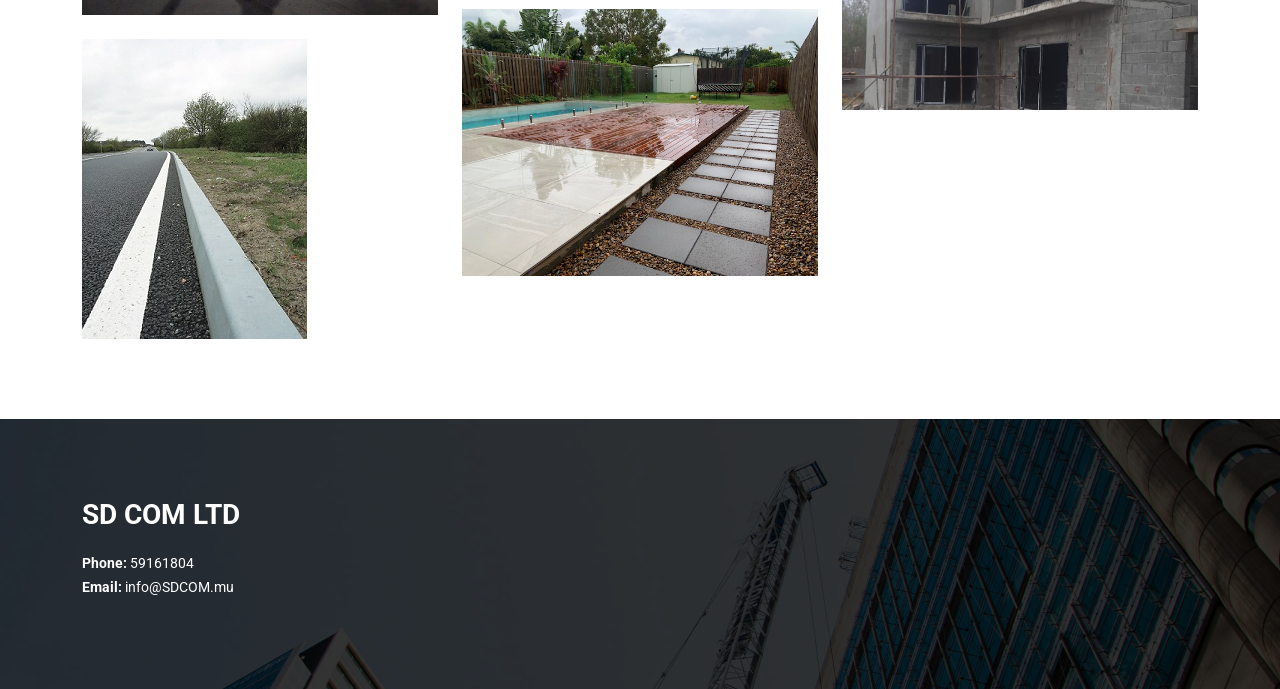
==== commit 92f9021e: "4eme commit" ====
--- a/index.html
+++ b/index.html
@@ -43,8 +43,8 @@
       <div class="container">
         <div class="row justify-content-center">
           <div class="col-lg-6 text-center">
-            <h2 data-aos="fade-down">Welcome to <span><br>SD Com LTD</span></h2>
-            <p data-aos="fade-up">Transforming visions into concrete realities</p>
+            <img src="assets\img\SD 5-01.png" style="width: 200px;height:200px !important;" alt="SDCom-logo">
+            <p data-aos="fade-up"><h3 style="color: white; font-style: italic">Transforming visions into concrete realities</h3></p>
             <a data-aos="fade-up" data-aos-delay="200" href="#get-started" class="btn-get-started">Contact us</a>
           </div>
         </div>
@@ -58,13 +58,13 @@
       <div class="carousel-item" style="background-image: url(assets/img/gate.jpeg)"></div>
       <div class="carousel-item" style="background-image: url(assets/img/wallPainting\ \(2\).jpeg)"></div>
 
-      <a class="carousel-control-prev" href="#hero-carousel" role="button" data-bs-slide="prev">
+      <!-- <a class="carousel-control-prev" href="#hero-carousel" role="button" data-bs-slide="prev">
         <span class="carousel-control-prev-icon bi bi-chevron-left" aria-hidden="true"></span>
-      </a>
-
-      <a class="carousel-control-next" href="#hero-carousel" role="button" data-bs-slide="next">
+      </a> -->
+
+      <!-- <a class="carousel-control-next" href="#hero-carousel" role="button" data-bs-slide="next">
         <span class="carousel-control-next-icon bi bi-chevron-right" aria-hidden="true"></span>
-      </a>
+      </a> -->
 
     </div>
 
@@ -89,7 +89,7 @@
           </div>
 
           <div class="col-lg-5" data-aos="fade">
-            <form action="forms/quote.php" method="post" class="php-email-form">
+            <form onsubmit="displayInfo()" class="php-email-form">
               <h3>Contact us</h3>
               <p></p>
               <div class="row gy-3">
@@ -148,7 +148,12 @@
                 <div class="col-xl-7 d-flex align-items-center">
                   <div class="card-body">
                     <h4 class="card-title">Interior Finishing</h4>
-                    <p>We specialize in various aspects including false ceilings with ambient lighting, metal works such as stainless steel handrails and motorized entrance gates, and aluminum packages comprising doors, windows, and louvers.</p>
+                    <ul>
+                      <li>Renovation & Restoration works</li>
+                      <li>False Ceiling</li>
+                      <li>Metal works (inox handrails, entrance gates)</li>
+                      <li>Aluminium packages (windows, doors, louvers)</li>
+                    </ul>
                   </div>
                 </div>
               </div>
@@ -164,7 +169,15 @@
                 <div class="col-xl-7 d-flex align-items-center">
                   <div class="card-body">
                     <h4 class="card-title">Exterior Construction</h4>
-                    <p>We also specialize in soft and hardscaping, including pavers, kerbs, brickworks, woodworking for pergolas, swimming pools, boundary walls, and stone claddings, ensuring meticulous attention to detail.</p>
+                    <ul>
+                      <li>Asphalting</li>
+                      <li>Wood work</li>
+                      <li>Swimming pools</li>
+                      <li>Sewer treatment plants</li>
+                      <li>Boundary walls</li>
+                      <li>Stone wallings</li>
+                      <li>Stone claddings</li>
+                    </ul>
                   </div>
                 </div>
               </div>
@@ -180,7 +193,14 @@
                 <div class="col-xl-7 d-flex align-items-center">
                   <div class="card-body">
                     <h4 class="card-title">Civil Work</h4>
-                    <p>Offering leveling, drainage, kerbing, footpaths, stormwater drainage, and road-related services including road marking, signage, and handrails. Comprehensive solutions for infrastructure development and maintenance.</p>
+                    <ul>
+                      <li>Levelling ( cut & fill)</li>
+                      <li>Drainage</li>
+                      <li>Kerbs</li>
+                      <li>Footpaths</li>
+                      <li>Stormwater drainage</li>
+                      <li>Road marking, signage & handrails.</li>
+                    </ul>
                   </div>
                 </div>
               </div>
@@ -196,7 +216,10 @@
                 <div class="col-xl-7 d-flex align-items-center">
                   <div class="card-body">
                     <h4 class="card-title">Landscaping</h4>
-                    <p>Transforming outdoor spaces with expert care and creativity. From lush greenery and serene water features to elegant hardscaping and meticulous maintenance, we craft captivating landscapes tailored to your vision.</p>
+                    <ul>
+                      <li>Soft Landscaping</li>
+                      <li>Hardscaping (Pavers, Kerbs, brickworks)</li>
+                    </ul>
                   </div>
                 </div>
               </div>
@@ -209,7 +232,7 @@
     </section><!-- End Constructions Section -->
 
     <!-- ======= Services Section ======= -->
-    <section id="services" class="services section-bg">
+    <!-- <section id="services" class="services section-bg">
       <div class="container" data-aos="fade-up">
 
         <div class="section-header">
@@ -230,7 +253,7 @@
                 completion.</p>
               <a class="readmore stretched-link"></a>
             </div>
-          </div><!-- End Service Item -->
+          </div>
 
           <div class="col-lg-4 col-md-6" data-aos="fade-up" data-aos-delay="200">
             <div class="service-item position-relative">
@@ -244,7 +267,7 @@
                 on-time, within-budget, and within-scope completion.</p>
               <a class="readmore stretched-link"></a>
             </div>
-          </div><!-- End Service Item -->
+          </div>
 
           <div class="col-lg-4 col-md-6" data-aos="fade-up" data-aos-delay="300">
             <div class="service-item position-relative">
@@ -258,7 +281,7 @@
                 project completion.</p>
               <a class="readmore stretched-link"></a>
             </div>
-          </div><!-- End Service Item -->
+          </div>
 
           <div class="col-lg-4 col-md-6" data-aos="fade-up" data-aos-delay="400">
             <div class="service-item position-relative">
@@ -272,7 +295,7 @@
                 or the remodeling of spaces to fit changing needs.</p>
               <a class="readmore stretched-link"></a>
             </div>
-          </div><!-- End Service Item -->
+          </div>
 
           <div class="col-lg-4 col-md-6" data-aos="fade-up" data-aos-delay="500">
             <div class="service-item position-relative">
@@ -286,7 +309,7 @@
                 construction standards.</p>
               <a class="readmore stretched-link"></a>
             </div>
-          </div><!-- End Service Item -->
+          </div>
 
           <div class="col-lg-4 col-md-6" data-aos="fade-up" data-aos-delay="600">
             <div class="service-item position-relative">
@@ -297,12 +320,13 @@
               <p>Offering expert services in leveling, drainage, kerbing, footpaths, stormwater management, and road-related projects. Comprehensive solutions for infrastructure development and maintenance, ensuring quality and efficiency.</p>
               <a class="readmore stretched-link"></a>
             </div>
-          </div><!--End Service Item -->
+          </div>
 
         </div>
 
       </div>
-    </section><!-- End Services Section -->
+    </section> -->
+    <!-- End Services Section -->
 
     <!-- ======= Alt Services Section ======= -->
     <!-- <section id="alt-services" class="alt-services">
@@ -613,6 +637,11 @@
        $("#footer-placeholder").load("footer.html");
        $("#header-placeholder").load("header.html");
     });
+
+    function displayInfo()
+    {
+      window.alert("Hehe");
+    }
  </script>
 
   <!-- Template Main JS File -->
--- a/assets/css/main.css
+++ b/assets/css/main.css
@@ -95,6 +95,27 @@
     max-width: 60%;
   }
 }
+
+/* Width */
+::-webkit-scrollbar {
+  width: 5px; /* Adjust width as needed */
+}
+
+/* Track */
+::-webkit-scrollbar-track {
+  background: #f1f1f1; /* Color of the track */
+}
+
+/* Handle */
+::-webkit-scrollbar-thumb {
+  background: #888; /* Color of the scrollbar handle */
+}
+
+/* Handle on hover */
+::-webkit-scrollbar-thumb:hover {
+  background: #555; /* Color of the scrollbar handle on hover */
+}
+
 
 /*--------------------------------------------------------------
 # Breadcrumbs
@@ -1617,6 +1638,9 @@
 /*--------------------------------------------------------------
 # Contact Section
 --------------------------------------------------------------*/
+.contact .row {
+  justify-content: center;
+}
 .contact .info-item {
   box-shadow: 0 0 25px rgba(0, 0, 0, 0.08);
   padding: 20px 0 30px 0;
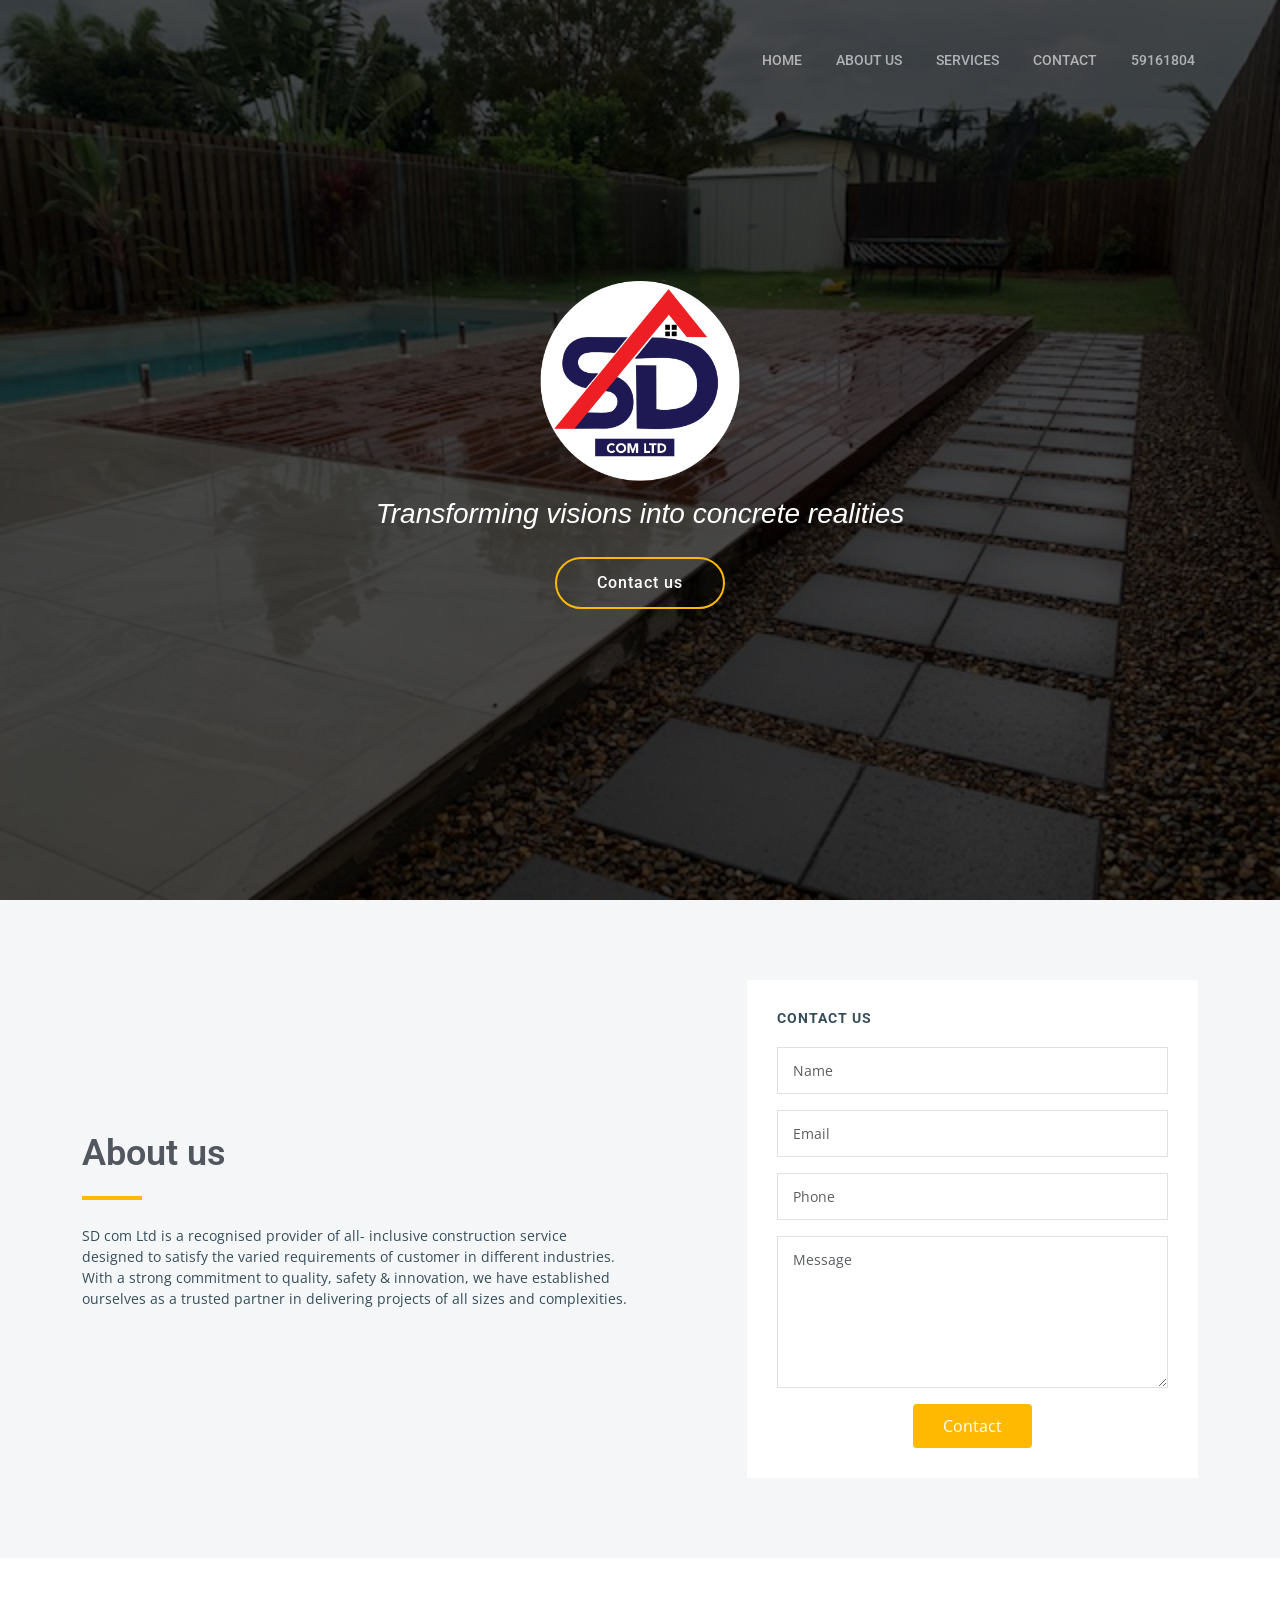
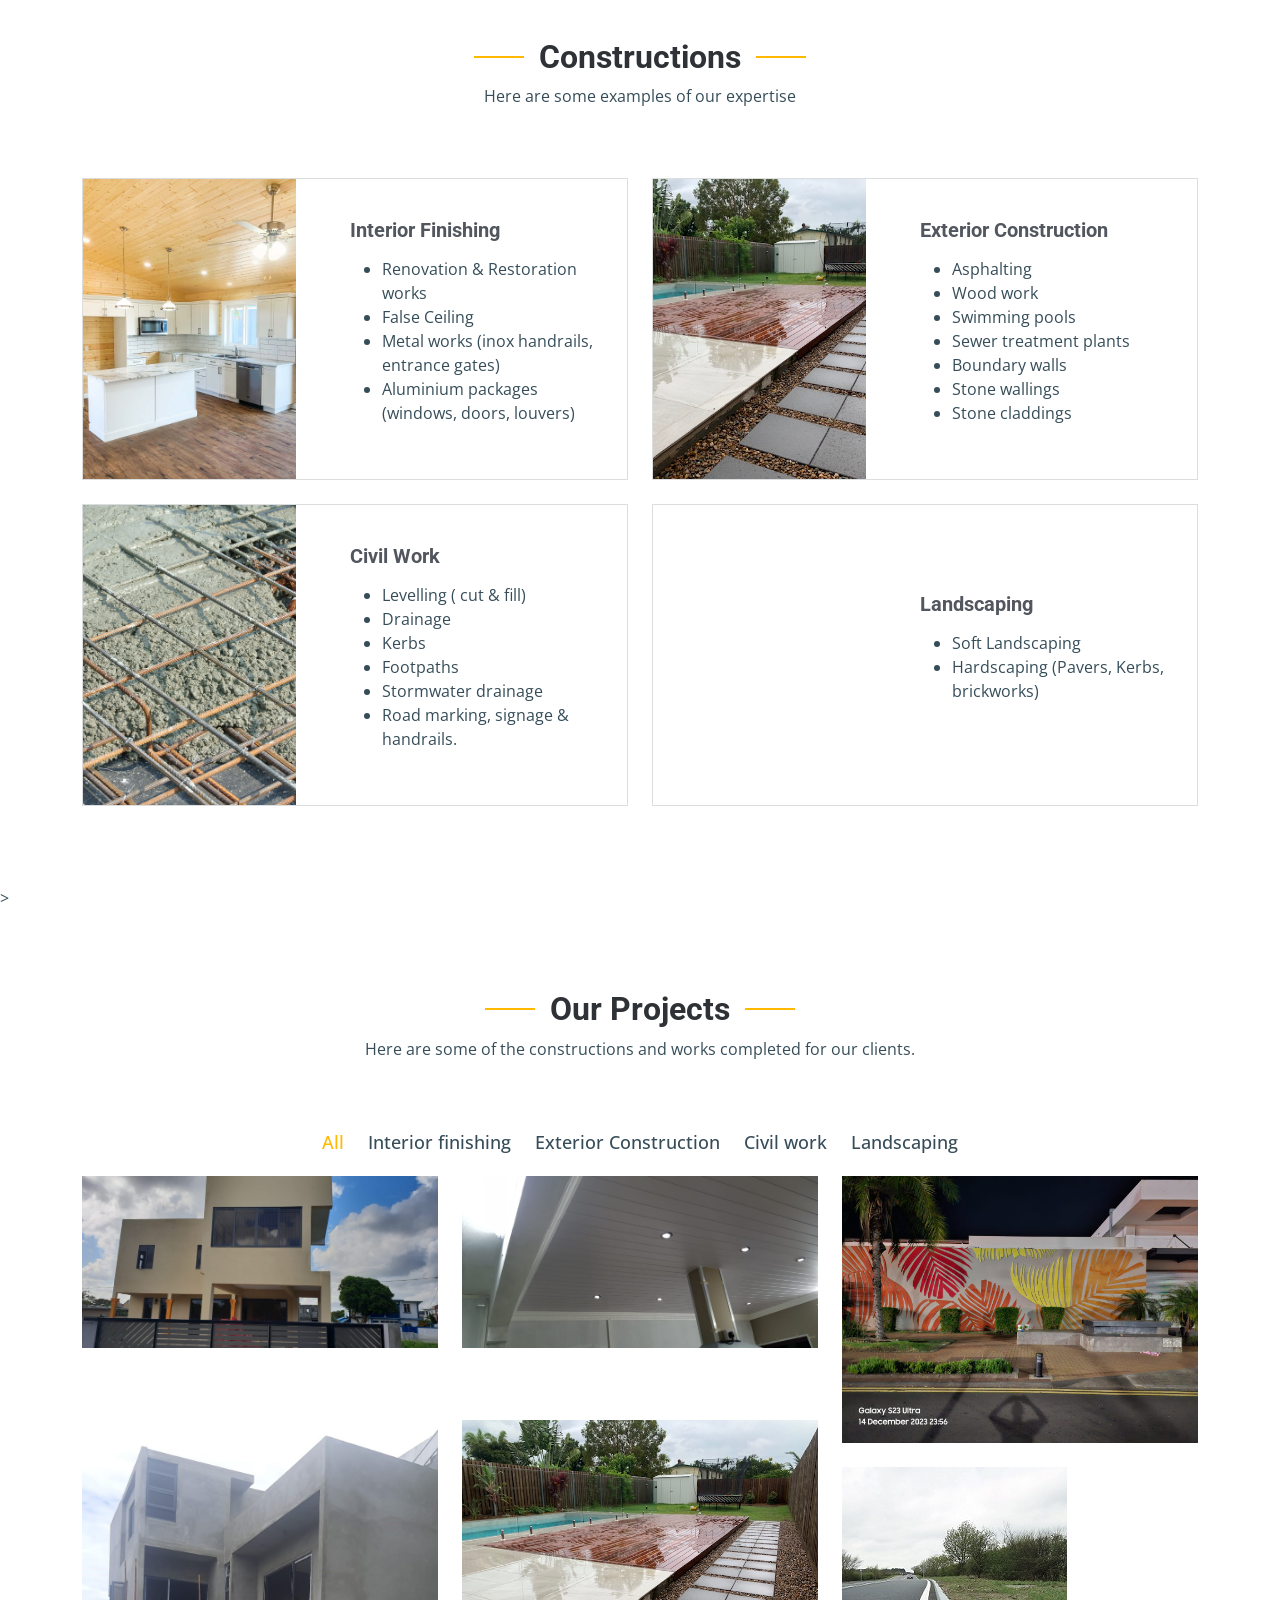
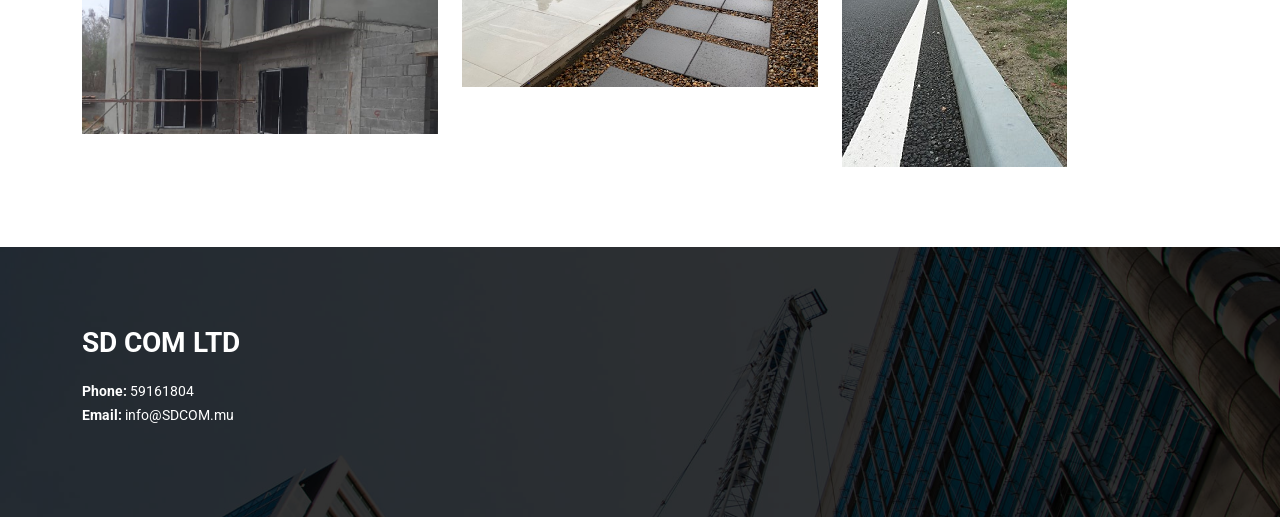
==== commit 97d05752: "5eme commit" ====
--- a/index.html
+++ b/index.html
@@ -68,7 +68,7 @@
 
     </div>
 
-  </section><!-- End Hero Section -->
+  </section>
 
   <main id="main">
 
@@ -120,12 +120,12 @@
 
               </div>
             </form>
-          </div><!-- End Quote Form -->
+          </div>
 
         </div>
 
       </div>
-    </section><!-- End Get Started Section -->
+    </section>
 
     <!-- ======= Constructions Section ======= -->
     <section id="constructions" class="constructions">
@@ -182,7 +182,7 @@
                 </div>
               </div>
             </div>
-          </div><!-- End Card Item -->
+          </div>
 
           <div class="col-lg-6" data-aos="fade-up" data-aos-delay="300">
             <div class="card-item">
@@ -205,7 +205,7 @@
                 </div>
               </div>
             </div>
-          </div><!-- End Card Item -->
+          </div>
 
           <div class="col-lg-6" data-aos="fade-up" data-aos-delay="400">
             <div class="card-item">
@@ -224,12 +224,12 @@
                 </div>
               </div>
             </div>
-          </div><!-- End Card Item -->
+          </div>
 
         </div>
 
       </div>
-    </section><!-- End Constructions Section -->
+    </section>>
 
     <!-- ======= Services Section ======= -->
     <!-- <section id="services" class="services section-bg">
@@ -327,174 +327,6 @@
       </div>
     </section> -->
     <!-- End Services Section -->
-
-    <!-- ======= Alt Services Section ======= -->
-    <!-- <section id="alt-services" class="alt-services">
-      <div class="container" data-aos="fade-up">
-
-        <div class="row justify-content-around gy-4">
-          <div class="col-lg-6 img-bg" style="background-image: url(assets/img/alt-services.jpg);" data-aos="zoom-in" data-aos-delay="100"></div>
-
-          <div class="col-lg-5 d-flex flex-column justify-content-center">
-            <h3>Enim quis est voluptatibus aliquid consequatur fugiat</h3>
-            <p>Esse voluptas cumque vel exercitationem. Reiciendis est hic accusamus. Non ipsam et sed minima temporibus laudantium. Soluta voluptate sed facere corporis dolores excepturi</p>
-
-            <div class="icon-box d-flex position-relative" data-aos="fade-up" data-aos-delay="100">
-              <i class="bi bi-easel flex-shrink-0"></i>
-              <div>
-                <h4><a href="" class="stretched-link">Lorem Ipsum</a></h4>
-                <p>Voluptatum deleniti atque corrupti quos dolores et quas molestias excepturi sint occaecati cupiditate non provident</p>
-              </div> -->
-            <!-- </div>End Icon Box -->
-
-            <!-- <div class="icon-box d-flex position-relative" data-aos="fade-up" data-aos-delay="200">
-              <i class="bi bi-patch-check flex-shrink-0"></i>
-              <div>
-                <h4><a href="" class="stretched-link">Nemo Enim</a></h4>
-                <p>At vero eos et accusamus et iusto odio dignissimos ducimus qui blanditiis praesentium voluptatum deleniti atque</p>
-              </div> -->
-            <!-- </div>End Icon Box -->
-
-            <!-- <div class="icon-box d-flex position-relative" data-aos="fade-up" data-aos-delay="300">
-              <i class="bi bi-brightness-high flex-shrink-0"></i>
-              <div>
-                <h4><a href="" class="stretched-link">Dine Pad</a></h4>
-                <p>Explicabo est voluptatum asperiores consequatur magnam. Et veritatis odit. Sunt aut deserunt minus aut eligendi omnis</p>
-              </div> -->
-            <!-- </div>End Icon Box -->
-
-            <!-- <div class="icon-box d-flex position-relative" data-aos="fade-up" data-aos-delay="400">
-              <i class="bi bi-brightness-high flex-shrink-0"></i>
-              <div>
-                <h4><a href="" class="stretched-link">Tride clov</a></h4>
-                <p>Est voluptatem labore deleniti quis a delectus et. Saepe dolorem libero sit non aspernatur odit amet. Et eligendi</p>
-              </div> -->
-            <!-- </div>End Icon Box -->
-
-          <!-- </div>
-        </div>
-
-      </div> -->
-    <!-- </section>End Alt Services Section -->
-
-    <!-- ======= Features Section ======= -->
-    <!-- <section id="features" class="features section-bg">
-      <div class="container" data-aos="fade-up">
-
-        <ul class="nav nav-tabs row  g-2 d-flex">
-
-          <li class="nav-item col-3">
-            <a class="nav-link active show" data-bs-toggle="tab" data-bs-target="#tab-1">
-              <h4>Modisit</h4>
-            </a>
-          </li>
-
-          <li class="nav-item col-3">
-            <a class="nav-link" data-bs-toggle="tab" data-bs-target="#tab-2">
-              <h4>Praesenti</h4>
-            </a>
-
-          <li class="nav-item col-3">
-            <a class="nav-link" data-bs-toggle="tab" data-bs-target="#tab-3">
-              <h4>Explica</h4>
-            </a>
-          </li>
-
-          <li class="nav-item col-3">
-            <a class="nav-link" data-bs-toggle="tab" data-bs-target="#tab-4">
-              <h4>Nostrum</h4>
-            </a>
-          </li>
-
-        </ul>
-
-        <div class="tab-content">
-
-          <div class="tab-pane active show" id="tab-1">
-            <div class="row">
-              <div class="col-lg-6 order-2 order-lg-1 mt-3 mt-lg-0 d-flex flex-column justify-content-center" data-aos="fade-up" data-aos-delay="100">
-                <h3>Voluptatem dignissimos provident</h3>
-                <p class="fst-italic">
-                  Lorem ipsum dolor sit amet, consectetur adipiscing elit, sed do eiusmod tempor incididunt ut labore et dolore
-                  magna aliqua.
-                </p>
-                <ul>
-                  <li><i class="bi bi-check2-all"></i> Ullamco laboris nisi ut aliquip ex ea commodo consequat.</li>
-                  <li><i class="bi bi-check2-all"></i> Duis aute irure dolor in reprehenderit in voluptate velit.</li>
-                  <li><i class="bi bi-check2-all"></i> Ullamco laboris nisi ut aliquip ex ea commodo consequat. Duis aute irure dolor in reprehenderit in voluptate trideta storacalaperda mastiro dolore eu fugiat nulla pariatur.</li>
-                </ul>
-              </div>
-              <div class="col-lg-6 order-1 order-lg-2 text-center" data-aos="fade-up" data-aos-delay="200">
-                <img src="assets/img/features-1.jpg" alt="" class="img-fluid">
-              </div>
-            </div>
-          </div>
-
-          <div class="tab-pane" id="tab-2">
-            <div class="row">
-              <div class="col-lg-6 order-2 order-lg-1 mt-3 mt-lg-0 d-flex flex-column justify-content-center">
-                <h3>Neque exercitationem debitis</h3>
-                <p class="fst-italic">
-                  Lorem ipsum dolor sit amet, consectetur adipiscing elit, sed do eiusmod tempor incididunt ut labore et dolore
-                  magna aliqua.
-                </p>
-                <ul>
-                  <li><i class="bi bi-check2-all"></i> Ullamco laboris nisi ut aliquip ex ea commodo consequat.</li>
-                  <li><i class="bi bi-check2-all"></i> Duis aute irure dolor in reprehenderit in voluptate velit.</li>
-                  <li><i class="bi bi-check2-all"></i> Provident mollitia neque rerum asperiores dolores quos qui a. Ipsum neque dolor voluptate nisi sed.</li>
-                  <li><i class="bi bi-check2-all"></i> Ullamco laboris nisi ut aliquip ex ea commodo consequat. Duis aute irure dolor in reprehenderit in voluptate trideta storacalaperda mastiro dolore eu fugiat nulla pariatur.</li>
-                </ul>
-              </div>
-              <div class="col-lg-6 order-1 order-lg-2 text-center">
-                <img src="assets/img/features-2.jpg" alt="" class="img-fluid">
-              </div>
-            </div>
-          </div>
-
-          <div class="tab-pane" id="tab-3">
-            <div class="row">
-              <div class="col-lg-6 order-2 order-lg-1 mt-3 mt-lg-0 d-flex flex-column justify-content-center">
-                <h3>Voluptatibus commodi accusamu</h3>
-                <ul>
-                  <li><i class="bi bi-check2-all"></i> Ullamco laboris nisi ut aliquip ex ea commodo consequat.</li>
-                  <li><i class="bi bi-check2-all"></i> Duis aute irure dolor in reprehenderit in voluptate velit.</li>
-                  <li><i class="bi bi-check2-all"></i> Provident mollitia neque rerum asperiores dolores quos qui a. Ipsum neque dolor voluptate nisi sed.</li>
-                </ul>
-                <p class="fst-italic">
-                  Lorem ipsum dolor sit amet, consectetur adipiscing elit, sed do eiusmod tempor incididunt ut labore et dolore
-                  magna aliqua.
-                </p>
-              </div>
-              <div class="col-lg-6 order-1 order-lg-2 text-center">
-                <img src="assets/img/features-3.jpg" alt="" class="img-fluid">
-              </div>
-            </div>
-          </div>
-
-          <div class="tab-pane" id="tab-4">
-            <div class="row">
-              <div class="col-lg-6 order-2 order-lg-1 mt-3 mt-lg-0 d-flex flex-column justify-content-center">
-                <h3>Omnis fugiat ea explicabo sunt</h3>
-                <p class="fst-italic">
-                  Lorem ipsum dolor sit amet, consectetur adipiscing elit, sed do eiusmod tempor incididunt ut labore et dolore
-                  magna aliqua.
-                </p>
-                <ul>
-                  <li><i class="bi bi-check2-all"></i> Ullamco laboris nisi ut aliquip ex ea commodo consequat.</li>
-                  <li><i class="bi bi-check2-all"></i> Duis aute irure dolor in reprehenderit in voluptate velit.</li>
-                  <li><i class="bi bi-check2-all"></i> Ullamco laboris nisi ut aliquip ex ea commodo consequat. Duis aute irure dolor in reprehenderit in voluptate trideta storacalaperda mastiro dolore eu fugiat nulla pariatur.</li>
-                </ul>
-              </div>
-              <div class="col-lg-6 order-1 order-lg-2 text-center">
-                <img src="assets/img/features-4.jpg" alt="" class="img-fluid">
-              </div>
-            </div>
-          </div>
-
-        </div>
-
-      </div>
-    </section> -->
 
     <!-- ======= Our Projects Section ======= -->
     <section id="projects" class="projects">
@@ -526,18 +358,6 @@
                   <p>Aluminium doors (Gazed, infill) & aluminium
                     louvers</p>
                   <a href="assets/img/Construction-projects/Aluminium-windows.jpeg" data-gallery="portfolio-gallery-remodeling" class="glightbox preview-link"><i class="bi bi-zoom-in"></i></a>
-                </div>
-              </div>
-            </div><!-- End Projects Item -->
-
-            <div class="col-lg-4 col-md-6 portfolio-item filter-construction">
-              <div class="portfolio-content h-100">
-                <img src="assets/img/Construction-projects/crepissage.jpeg" class="img-fluid" alt="">
-                <div class="portfolio-info">
-                  <h4>Grey works</h4>
-                  <p>For residential (villa, appartments, houses) & Commercial buildings</p>
-                  <a href="assets/img/Construction-projects/crepissage.jpeg" data-gallery="portfolio-gallery-construction" class="glightbox preview-link"><i class="bi bi-zoom-in"></i></a>
-                  
                 </div>
               </div>
             </div><!-- End Projects Item -->
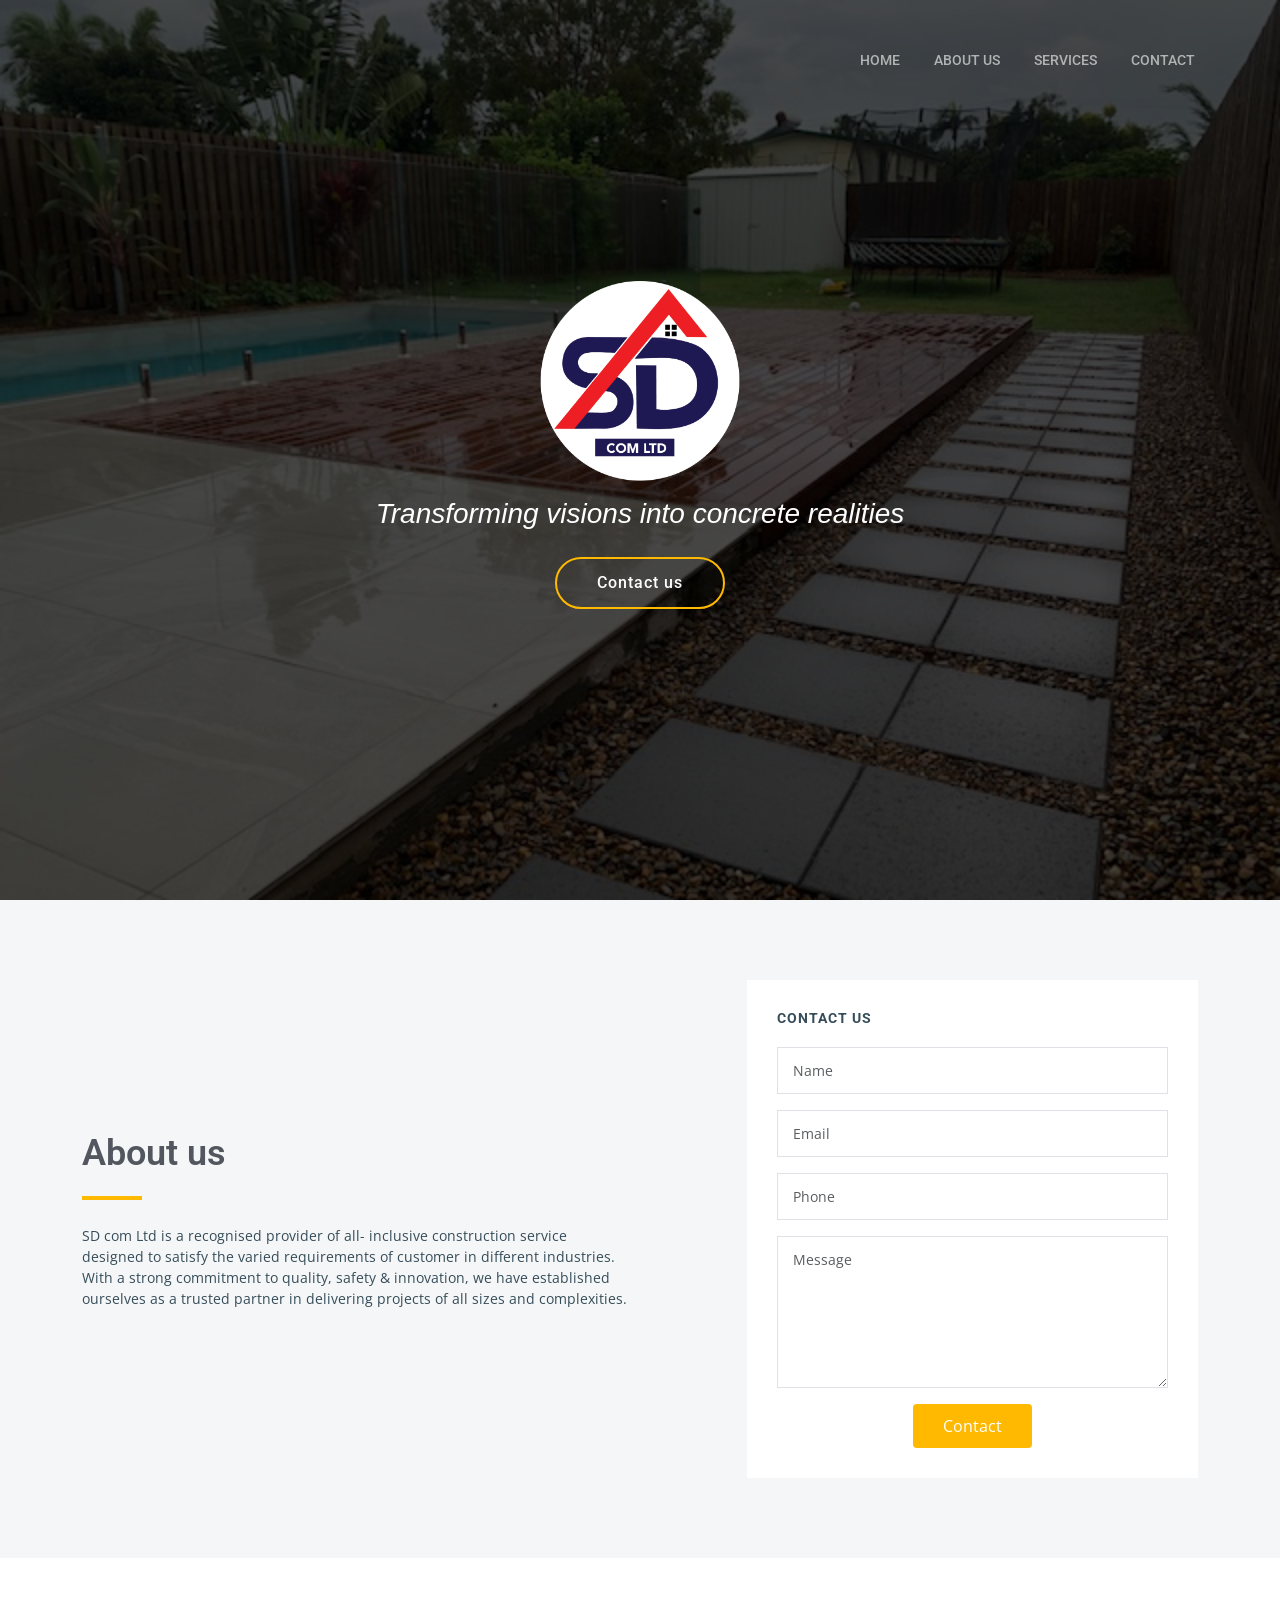
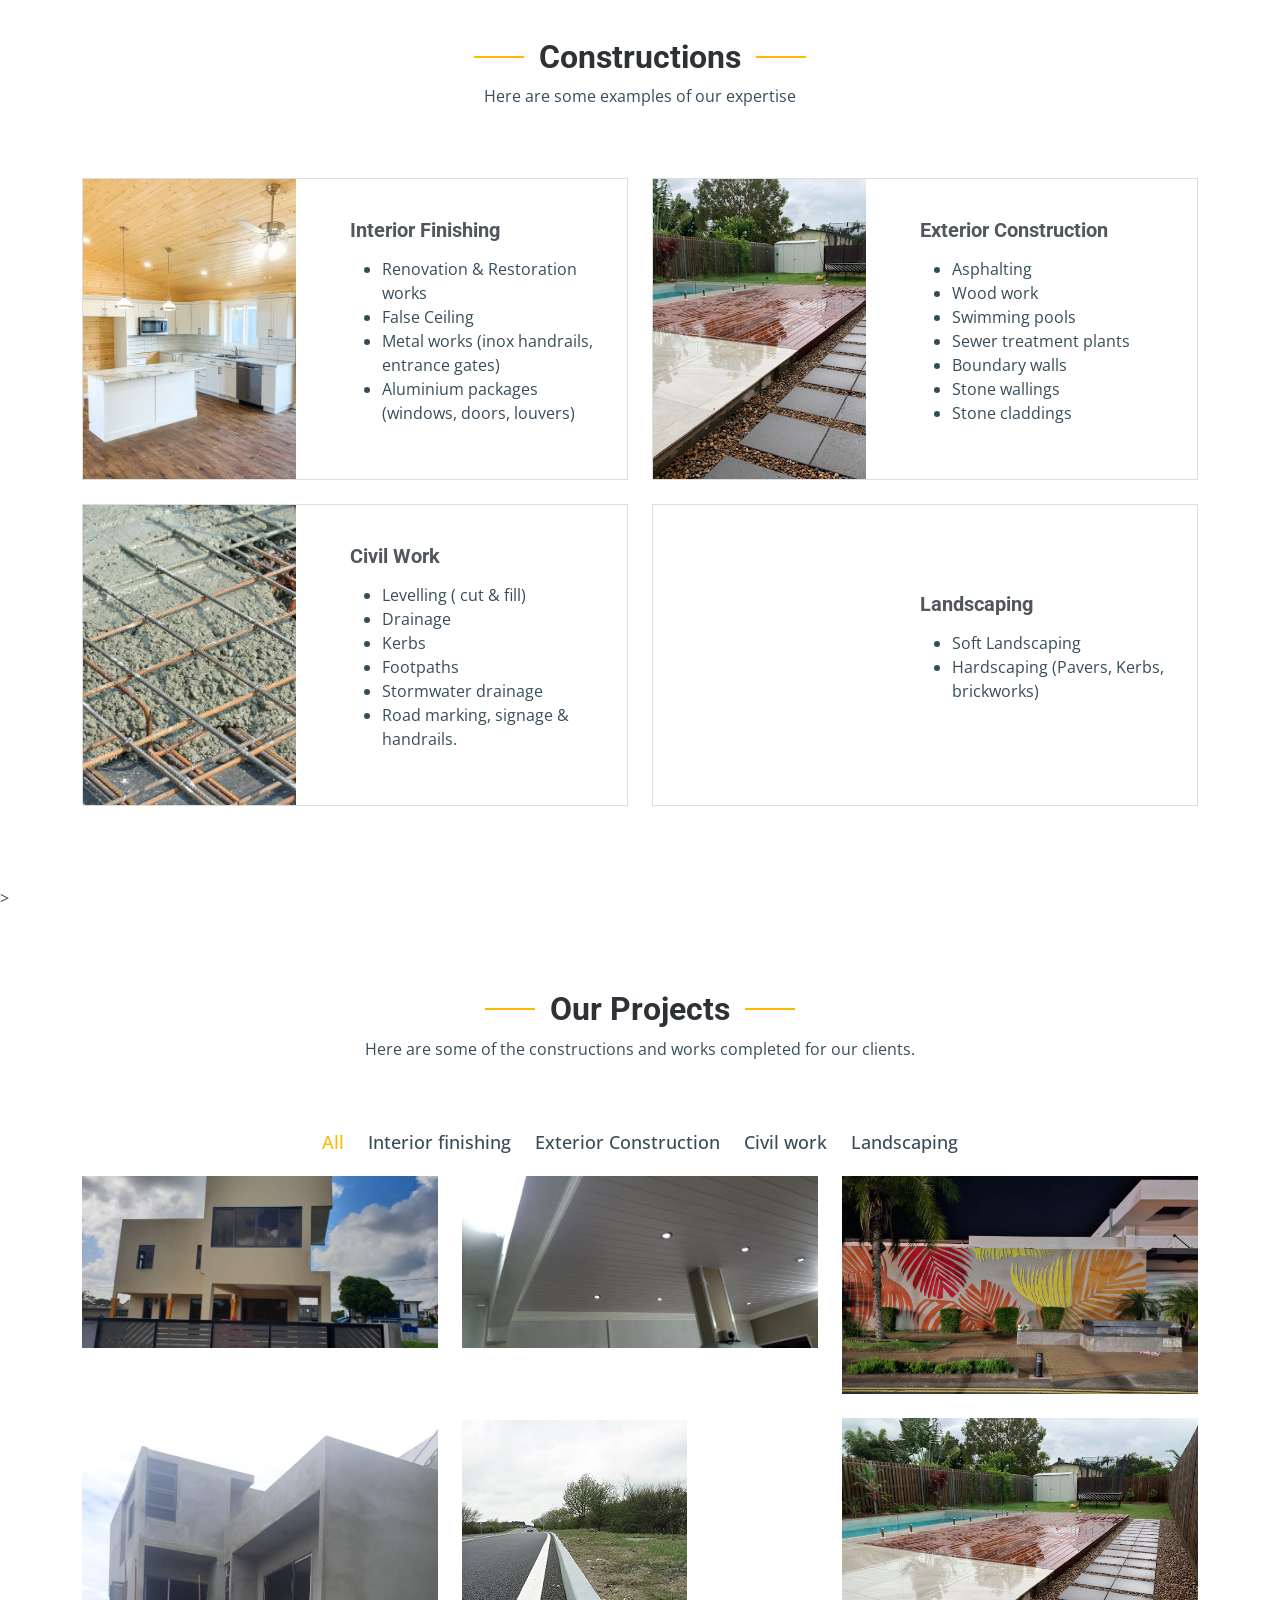
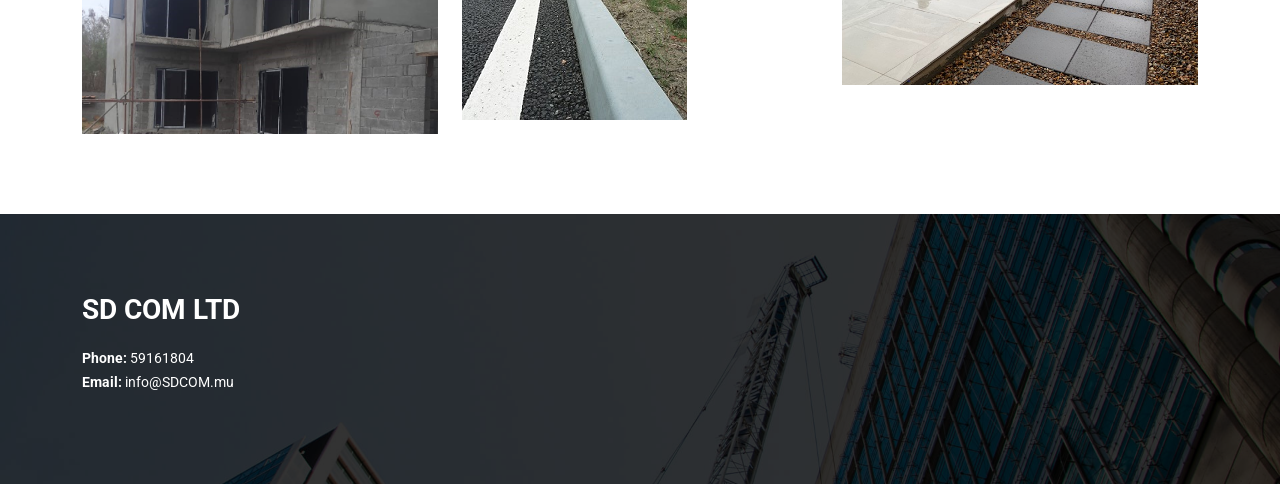
==== commit 19e02a7f: "2.0 version" ====
--- a/index.html
+++ b/index.html
@@ -12,13 +12,15 @@
   <script src="https://code.jquery.com/jquery-3.6.4.min.js"></script>
 
   <!-- change icon on tab -->
-  <link rel="icon" type="image/x-icon" href="assets/img/SDCom-logo.ico" >
+  <link rel="icon" type="image/x-icon" href="assets/img/SDCom-logo.ico">
   <link href="assets/img/apple-touch-icon.png" rel="apple-touch-icon">
 
   <!-- Google Fonts -->
   <link rel="preconnect" href="https://fonts.googleapis.com">
   <link rel="preconnect" href="https://fonts.gstatic.com" crossorigin>
-  <link href="https://fonts.googleapis.com/css2?family=Open+Sans:ital,wght@0,300;0,400;0,500;0,600;0,700;1,300;1,400;1,600;1,700&family=Roboto:ital,wght@0,300;0,400;0,500;0,600;0,700;1,300;1,400;1,500;1,600;1,700&family=Work+Sans:ital,wght@0,300;0,400;0,500;0,600;0,700;1,300;1,400;1,500;1,600;1,700&display=swap" rel="stylesheet">
+  <link
+    href="https://fonts.googleapis.com/css2?family=Open+Sans:ital,wght@0,300;0,400;0,500;0,600;0,700;1,300;1,400;1,600;1,700&family=Roboto:ital,wght@0,300;0,400;0,500;0,600;0,700;1,300;1,400;1,500;1,600;1,700&family=Work+Sans:ital,wght@0,300;0,400;0,500;0,600;0,700;1,300;1,400;1,500;1,600;1,700&display=swap"
+    rel="stylesheet">
 
   <!-- Vendor CSS Files -->
   <link href="assets/vendor/bootstrap/css/bootstrap.min.css" rel="stylesheet">
@@ -44,7 +46,9 @@
         <div class="row justify-content-center">
           <div class="col-lg-6 text-center">
             <img src="assets\img\SD 5-01.png" style="width: 200px;height:200px !important;" alt="SDCom-logo">
-            <p data-aos="fade-up"><h3 style="color: white; font-style: italic">Transforming visions into concrete realities</h3></p>
+            <p data-aos="fade-up">
+            <h3 style="color: white; font-style: italic">Transforming visions into concrete realities</h3>
+            </p>
             <a data-aos="fade-up" data-aos-delay="200" href="#get-started" class="btn-get-started">Contact us</a>
           </div>
         </div>
@@ -81,15 +85,15 @@
           <div class="col-lg-6 d-flex align-items-center" data-aos="fade-up">
             <div class="content">
               <h3>About us</h3>
-              <p>SD com Ltd is a recognised provider of all- inclusive construction service designed to satisfy 
-                the varied requirements of customer in different industries. 
-                With a strong commitment to quality, safety & innovation, we have established ourselves as a 
+              <p>SD com Ltd is a recognised provider of all- inclusive construction service designed to satisfy
+                the varied requirements of customer in different industries.
+                With a strong commitment to quality, safety & innovation, we have established ourselves as a
                 trusted partner in delivering projects of all sizes and complexities. </p>
             </div>
           </div>
 
           <div class="col-lg-5" data-aos="fade">
-            <form onsubmit="displayInfo()" class="php-email-form">
+            <form onsubmit="sendEmail()" class="php-email-form">
               <h3>Contact us</h3>
               <p></p>
               <div class="row gy-3">
@@ -338,7 +342,8 @@
           </p>
         </div>
 
-        <div class="portfolio-isotope" data-portfolio-filter="*" data-portfolio-layout="masonry" data-portfolio-sort="original-order">
+        <div class="portfolio-isotope" data-portfolio-filter="*" data-portfolio-layout="masonry"
+          data-portfolio-sort="original-order">
 
           <ul class="portfolio-flters" data-aos="fade-up" data-aos-delay="100">
             <li data-filter="*" class="filter-active">All</li>
@@ -357,7 +362,9 @@
                   <h4>Aluminium works</h4>
                   <p>Aluminium doors (Gazed, infill) & aluminium
                     louvers</p>
-                  <a href="assets/img/Construction-projects/Aluminium-windows.jpeg" data-gallery="portfolio-gallery-remodeling" class="glightbox preview-link"><i class="bi bi-zoom-in"></i></a>
+                  <a href="assets/img/Construction-projects/Aluminium-windows.jpeg"
+                    data-gallery="portfolio-gallery-remodeling" class="glightbox preview-link"><i
+                      class="bi bi-zoom-in"></i></a>
                 </div>
               </div>
             </div><!-- End Projects Item -->
@@ -368,8 +375,10 @@
                 <div class="portfolio-info">
                   <h4>False ceilings</h4>
                   <p>With ambient lightings</p>
-                  <a href="assets/img/Construction-projects/False-ceiling.jpeg" data-gallery="portfolio-gallery-remodeling" class="glightbox preview-link"><i class="bi bi-zoom-in"></i></a>
-                  
+                  <a href="assets/img/Construction-projects/False-ceiling.jpeg"
+                    data-gallery="portfolio-gallery-remodeling" class="glightbox preview-link"><i
+                      class="bi bi-zoom-in"></i></a>
+
                 </div>
               </div>
             </div><!-- End Projects Item -->
@@ -379,8 +388,9 @@
                 <img src="assets/img/Construction-projects/flower-pavement.jpeg" class="img-fluid" alt="">
                 <div class="portfolio-info">
                   <h4>Pavement</h4>
-                  <a href="assets/img/Construction-projects/flower-pavement.jpeg" data-gallery="portfolio-gallery-book" class="glightbox preview-link"><i class="bi bi-zoom-in"></i></a>
-                  
+                  <a href="assets/img/Construction-projects/flower-pavement.jpeg" data-gallery="portfolio-gallery-book"
+                    class="glightbox preview-link"><i class="bi bi-zoom-in"></i></a>
+
                 </div>
               </div>
             </div><!-- End Projects Item -->
@@ -390,8 +400,9 @@
                 <img src="assets/img/Construction-projects/lakaz.jpeg" class="img-fluid" alt="">
                 <div class="portfolio-info">
                   <h4>Building construction</h4>
-                  <a href="assets/img/Construction-projects/lakaz.jpeg"  data-gallery="portfolio-gallery-construction" class="glightbox preview-link"><i class="bi bi-zoom-in"></i></a>
-                  
+                  <a href="assets/img/Construction-projects/lakaz.jpeg" data-gallery="portfolio-gallery-construction"
+                    class="glightbox preview-link"><i class="bi bi-zoom-in"></i></a>
+
                 </div>
               </div>
             </div><!-- End Projects Item -->
@@ -401,8 +412,9 @@
                 <img src="assets/img/landscaping.png" class="img-fluid" alt="">
                 <div class="portfolio-info">
                   <h4>Garden landscaping</h4>
-                  <a href="assets/img/landscaping.png" data-gallery="portfolio-gallery-book" class="glightbox preview-link"><i class="bi bi-zoom-in"></i></a>
-                  
+                  <a href="assets/img/landscaping.png" data-gallery="portfolio-gallery-book"
+                    class="glightbox preview-link"><i class="bi bi-zoom-in"></i></a>
+
                 </div>
               </div>
             </div><!-- End Projects Item -->
@@ -412,8 +424,9 @@
                 <img src="assets/img/Exterior construction.jpg" class="img-fluid" alt="">
                 <div class="portfolio-info">
                   <h4>Swimming pool and garden pavers</h4>
-                  <a href="assets/img/Exterior construction.jpg" data-gallery="portfolio-gallery-construction" class="glightbox preview-link"><i class="bi bi-zoom-in"></i></a>
-                  
+                  <a href="assets/img/Exterior construction.jpg" data-gallery="portfolio-gallery-construction"
+                    class="glightbox preview-link"><i class="bi bi-zoom-in"></i></a>
+
                 </div>
               </div>
             </div><!-- End Projects Item -->
@@ -423,8 +436,9 @@
                 <img src="assets/img/Construction-projects/Kerbs.jpg" class="img-fluid" alt="">
                 <div class="portfolio-info">
                   <h4>kerbs</h4>
-                  <a href="assets/img/Construction-projects/Kerbs.jpg" data-gallery="portfolio-gallery-book" class="glightbox preview-link"><i class="bi bi-zoom-in"></i></a>
-                  
+                  <a href="assets/img/Construction-projects/Kerbs.jpg" data-gallery="portfolio-gallery-book"
+                    class="glightbox preview-link"><i class="bi bi-zoom-in"></i></a>
+
                 </div>
               </div>
             </div><!-- End Projects Item -->
@@ -440,7 +454,8 @@
 
   <div id="footer-placeholder"></div>
 
-  <a href="#" class="scroll-top d-flex align-items-center justify-content-center"><i class="bi bi-arrow-up-short"></i></a>
+  <a href="#" class="scroll-top d-flex align-items-center justify-content-center"><i
+      class="bi bi-arrow-up-short"></i></a>
 
   <div id="preloader"></div>
 
@@ -453,17 +468,32 @@
   <script src="assets/vendor/purecounter/purecounter_vanilla.js"></script>
   <script src="assets/vendor/php-email-form/validate.js"></script>
   <script>
-    $(function(){
-       $("#footer-placeholder").load("footer.html");
-       $("#header-placeholder").load("header.html");
+    $(function () {
+      $("#footer-placeholder").load("footer.html");
+      $("#header-placeholder").load("header.html");
     });
 
-    function displayInfo()
-    {
+    function displayInfo() {
       window.alert("Hehe");
     }
- </script>
-
+  </script>
+  <!-- <script src="https://smtpjs.com/v3/smtp.js"></script>
+
+  <script>
+    function sendEmail() {
+      Email.send({
+        Host: "smtp.gmail.com",
+        Username: "Yaasir",
+        Password: "password",
+        To: 'YaasirHosseny37@gmail.com',
+        From: "you@isp.com",
+        Subject: "This is the subject",
+        Body: "And this is the body"
+      }).then(
+        message => alert(message)
+      );
+    }
+  </script> -->
   <!-- Template Main JS File -->
   <script src="assets/js/main.js"></script>
 
--- a/assets/css/main.css
+++ b/assets/css/main.css
@@ -1296,7 +1296,10 @@
   font-family: var(--font-primary);
   font-size: 14px;
 }
-
+.stats-counter .row
+{
+  justify-content: center;
+}
 /*--------------------------------------------------------------
 # Our Team Section
 --------------------------------------------------------------*/
